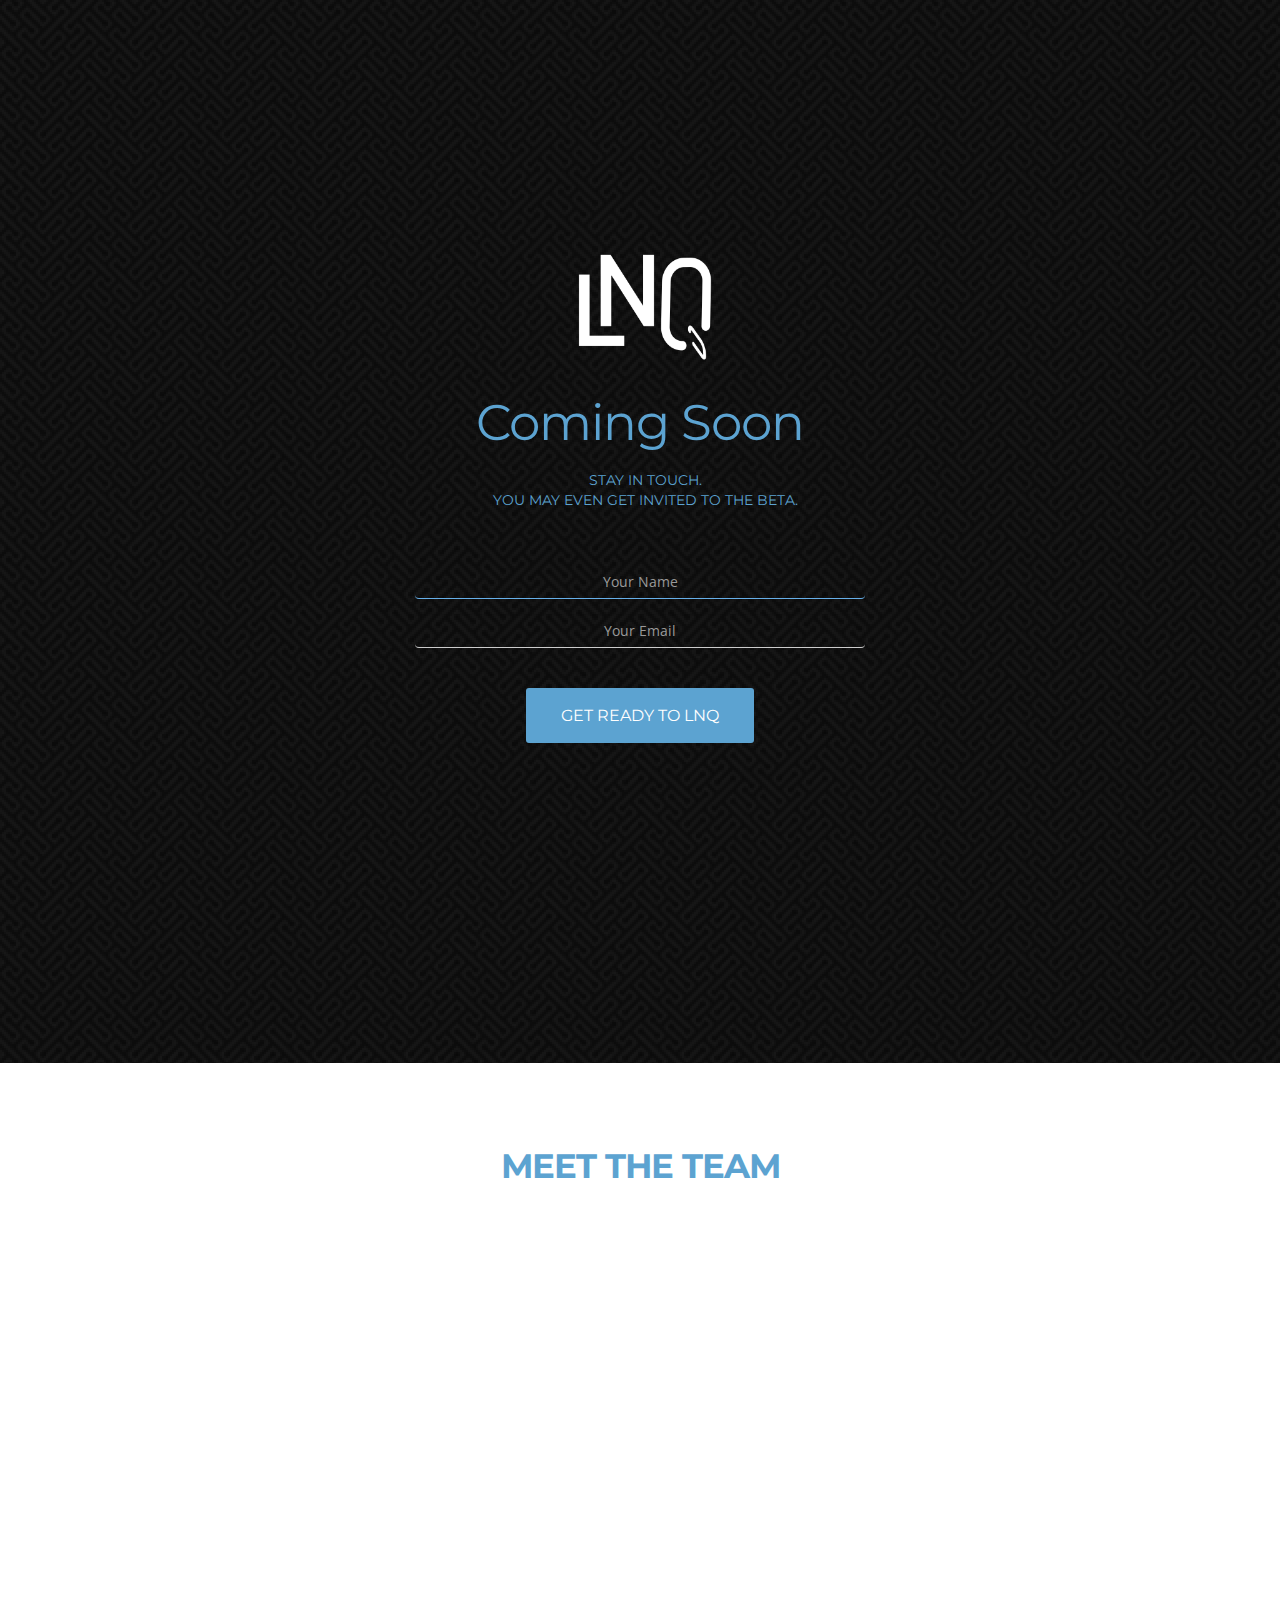
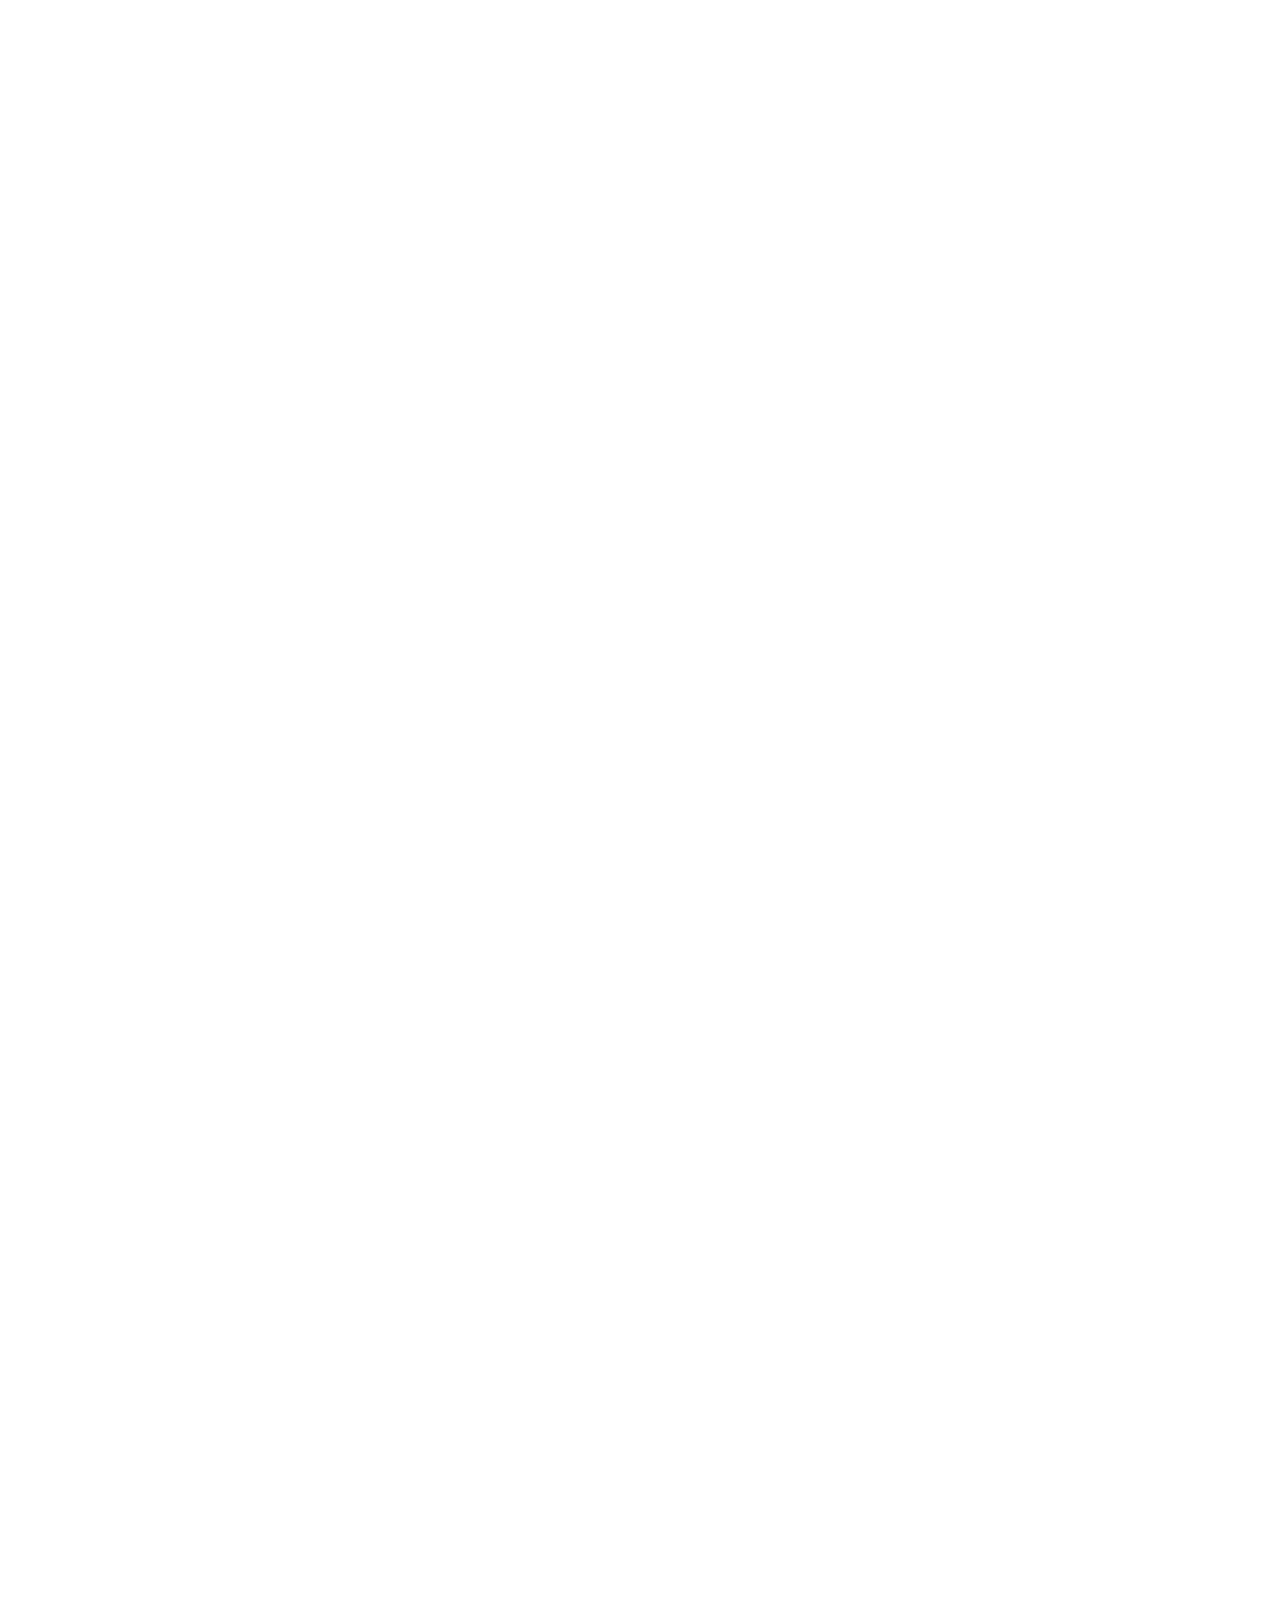
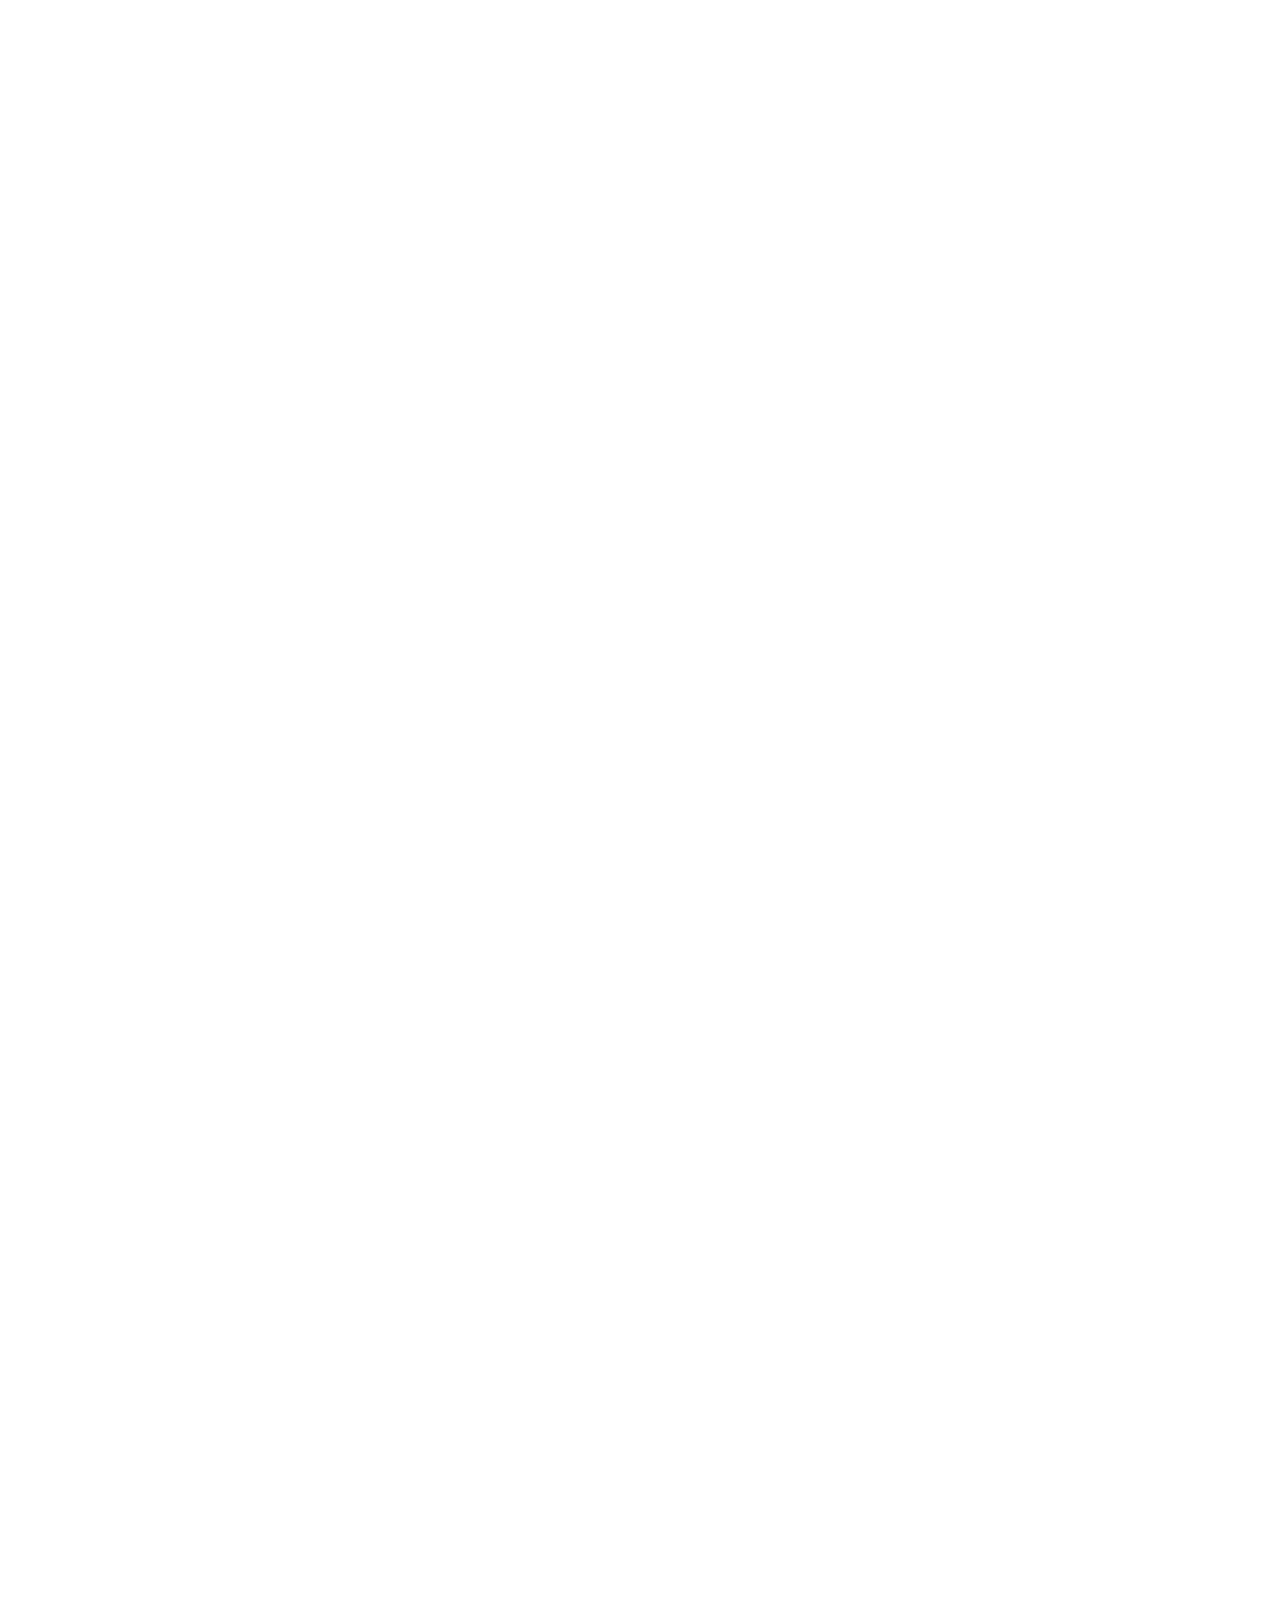
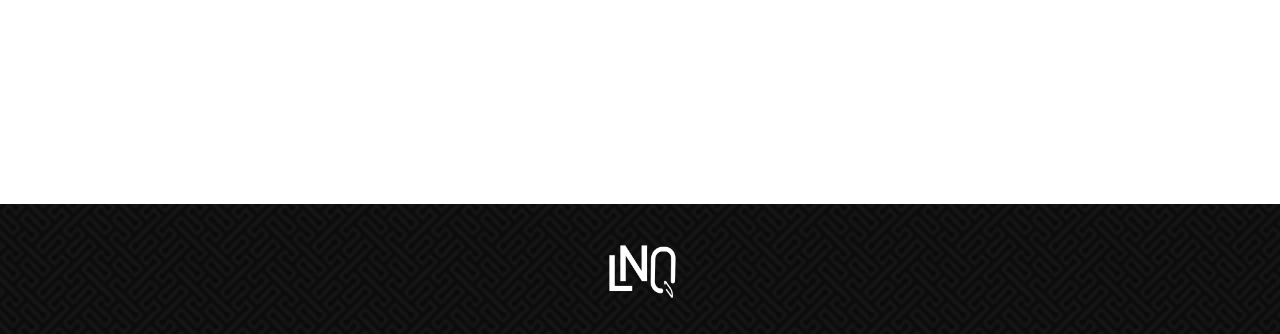
==== index.html @ e0fc7583 "change Matt's to leader-2 so that it horizontally aligns with 2 paragraphs" ====
<!doctype html>
<html>
<head>
<meta charset="utf-8">
<meta name="viewport" content="width=device-width, maximum-scale=1">

<title>LNQ Systems | Coming Soon</title>
<link rel="icon" href="favicon.png" type="image/png">
<link rel="shortcut icon" href="favicon.ico" type="img/x-icon">

<link href='http://fonts.googleapis.com/css?family=Montserrat:400,700' rel='stylesheet' type='text/css'>
<link href='http://fonts.googleapis.com/css?family=Open+Sans:400,300,800italic,700italic,600italic,400italic,300italic,800,700,600' rel='stylesheet' type='text/css'>

<link href="css/bootstrap.css" rel="stylesheet" type="text/css">
<link href="css/template-styling.css" rel="stylesheet" type="text/css">
<link href="css/font-awesome.css" rel="stylesheet" type="text/css">
<link href="css/responsive.css" rel="stylesheet" type="text/css">
<link href="css/animate.css" rel="stylesheet" type="text/css">
<link href="css/lnq-styling.css" rel="stylesheet" type="text/css">

<!--[if IE]><style type="text/css">.pie {behavior:url(PIE.htc);}</style><![endif]-->

<script type="text/javascript" src="js/jquery.1.8.3.min.js"></script>
<script type="text/javascript" src="js/bootstrap.js"></script>
<script type="text/javascript" src="js/jquery-scrolltofixed.js"></script>
<script type="text/javascript" src="js/jquery.easing.1.3.js"></script>
<script type="text/javascript" src="js/jquery.isotope.js"></script>
<script type="text/javascript" src="js/wow.js"></script>
<script type="text/javascript" src="js/classie.js"></script>


<!--[if lt IE 9]>
    <script src="js/respond-1.1.0.min.js"></script>
    <script src="js/html5shiv.js"></script>
    <script src="js/html5element.js"></script>
<![endif]-->


</head>
<body>
<div style="overflow:hidden;">
<header class="header" id="header"><!--header-start-->
	<div class="container">
    	<figure class="logo animated fadeInDown delay-07s">
            <a href="#"><img src="img/lnq_logo.png" alt="LNQ Logo 1" id="lnq-logo"></a>  
        	<!-- <a href="#"><img src="img/lnq_logo_color_link.png" alt="LNQ Logo 1" id="lnq-logo"></a>	 -->
        </figure>	
        <h1 id="coming-soon" class="blue animated fadeInDown delay-07s">Coming Soon</h1>
        <ul class="we-create animated fadeInUp delay-1s">
        	<li class="blue">Stay in touch.<br>
                You may even get invited to the beta.</li>
        </ul>

<!-- begin code for agile crm sign up form input -->
    <section class="centered" id="agile-sign-up-form">
     <!--    <link href="https://s3.amazonaws.com/agilecrm/forms/v1/agile-form-min.css" rel="stylesheet"> -->
        <form class="form-view theme1" id="agile-form" action="https://lnqsystems.agilecrm.com/formsubmit"  style= "max-width:450px;" method="GET">
        <fieldset>

        <!-- Form Name -->
        <div>
            <input type="hidden" id="_agile_form_name" name="_agile_form_name" value="Subscribe Now">
            <input type="hidden" id="_agile_domain" name="_agile_domain" value="lnqsystems">
            <input type="hidden" id="_agile_api" name="_agile_api" value="3jcnjt7b30r50o5tdtf7c730jp">

            <input type="hidden" id="_agile_redirect_url" name="_agile_redirect_url" value="http://lnqsystems.com/thanks-for-signing-up.html">

            <!-- <input type="hidden" id="_agile_redirect_url" name="_agile_redirect_url" value="http://www.lnqsystems.com/thanks-for-signing-up.html"> -->

            <!-- <input type="hidden" id="_agile_confirmation_msg" name="_agile_confirmation_msg" value="Thanks for signing up."> -->
            <input type="hidden" id="_agile_form_id_tags" name="tags" value="beta_elist">
            <input type="hidden" id="_agile_form_id" name="_agile_form_id" value="5681034041491456">
        </div>
        <!-- Text input-->
        <div class="animated fadeInUp delay-1s form-group">
          <label class="hidden" for="agilefield-2">Name</label>
          <div>
            <input maxlength="250" id="agilefield-2" name="first_name" type="text" placeholder="Your Name" class="form-control" autofocus>
          </div>
          <div class="agile-custom-clear"></div>
        </div>
        <!-- Text input-->
        <div class="animated fadeInUp delay-1s form-group">
          <label class="hidden" for="agilefield-1">Email</label>
          <div>
            <input maxlength="250" id="agilefield-1" name="email" type="email" placeholder="Your Email" class="form-control">
          </div>
          <div class="agile-custom-clear"></div>
        </div>
        <!--recaptcha aglignment-->
        <!-- Button -->
        <div>
          <label>&nbsp;</label>
          <div class="agile-field">
            <button type="submit" class="link animated fadeInUp delay-1s">Get ready to LNQ</button>
            <br><span id="agile-error-msg"></span>
          </div>
        </div>
        </fieldset>
        </form>
        <script type="text/javascript">
        (function(a){var b=a.onload,p=true;isCaptcha=false;if(p){a.onload="function"!=typeof b?function(){try{_agile_load_form_fields()}catch(a){}}:function(){b();try{_agile_load_form_fields()}catch(a){}}};a.document.forms["agile-form"].onsubmit=function(a){a.preventDefault();try{_agile_synch_form_v4()}catch(b){this.submit()}}})(window);
        </script>
    </section><!-- end section for all of agile crm code -->
    <!-- end code for agile crm sign up form input -->
    </div>
</div>
</header><!--header-end-->

<!-- still TODO : make LNQ logo higher up vertically on small screens, connect agile crm, input bios, add favicon -->

<section class="main-section team" id="team"><!--main-section team-start-->
	<div class="container">
        <h2>Meet The Team</h2><br>
       <!--  <h6>Tagline area.</h6> -->
        <div class="team-leader-block clearfix">
            <div class="team-leader-box wow fadeInDown delay-03s no-border-before">
              <!--   <div class="team-leader wow fadeInDown delay-03s"> 
                    <div class="team-leader-shadow"><a href="#"></a></div>
                    <img src="img/generic-profile-photo.jpg" alt="">
                    <ul>
                        <li><a href="#" class="fa-twitter"></a></li>
                        <li><a href="#" class="fa-facebook"></a></li>
                        <li><a href="#" class="fa-pinterest"></a></li>
                        <li><a href="#" class="fa-google-plus"></a></li>
                    </ul>
                </div> -->
                <div class="row">
                    <div class="col-sm-6 leader-1">
                        <h3>Ahsan Awan</h3>
                        <span>Chief Executive Officer</span>
                        <p>Ahsan Awan is a founder, Board Director, and CEO of LNQ Systems, as well as the founder and CEO of American Presswire. He is the former CEO of Occulex, an augmented reality medical device and imaging technology developer, and former CEO of Global CINRG, a multinational biopharma CRO. He also served as founding Director of the Clinical Trials Division of Pharmalink, Inc., a pharmaceutical product reverse distributor, as well as Director of Development at California Northstate University.</p>
                    </div><!-- end .col-sm-6 -->
                    <div class="col-sm-6">
                        <p>Mr. Awan caused operational growth that lead to successful contingent resourcing efforts in nearly 100 different countries and involving nearly 200 pharmaceutical products over a 10 year period. His achievements and success in pharmaceuticals and healthcare have been acknowledged in PharmaVioce Magazine, where he was a member of the prestigious PharmaVoice 100 in 2006, 2007, 2009 and 2011. He brought seasoned software development, clinical development, contingent workforce and outsourcing leadership experience to the Clinical Trials Division of PharmaLink, where he was the principal architect of the TRAPS™ Supply Chain Management and drug accountability software system. He also led a CNU team that developed one of the most innovative governance systems and curricular models for medical education in the world. He attended the University of Oregon, The George Washington University, and the University of Florida.</p>
                        <p>Mr. Awan serves as a Key Opinion Leader and Consultant to numerous Wall Street hedge and mutual funds, investment banks and firms, as well as a handful of private and public companies involved in technology, software, healthcare, pharmaceuticals, medical device, and other related enterprises.</p>
                    </div><!-- end .col-sm-6 -->
                </div><!-- end div .row -->
            </div>
        </div>
        <div class="team-leader-block clearfix">
            <div class="team-leader-box  wow fadeInDown delay-03s">
                <!-- <div class="team-leader wow fadeInDown delay-03s"> 
                    <div class="team-leader-shadow"><a href="#"></a></div>
                    <img src="img/generic-profile-photo.jpg" alt="">
                    <ul>
                        <li><a href="#" class="fa-twitter"></a></li>
                        <li><a href="#" class="fa-facebook"></a></li>
                        <li><a href="#" class="fa-pinterest"></a></li>
                        <li><a href="#" class="fa-google-plus"></a></li>
                    </ul>
                </div> -->
                <div class="row">
                    <div class="col-sm-6 leader-3">
                        <h3>Neil Manning</h3>
                        <span>Chief Operating Officer</span>
                        <p>Neil Manning is a founder, Board Director, and COO of LNQ Systems, an Executive Director of American Presswire, and Manager of Professional Services at a fortune 500 software development firm. He is a former project executive at EPIQ Systems, a legal services firm that facilitated numerous large Class Action lawsuits including the creation of software to process claims, determine awards, and deliver payments to class members.</p>
                    </div><!-- end .col-sm-6 -->
                    <div class="col-sm-6">
                        <p>Mr. Manning is a key client relationship manager. His achievements and success in the legal and technology fields have been widely recognized. His teams represent anywhere from 30 to 70 percent of his division’s revenue, and he has been trusted with the most complex projects and largest team oversight. Some of the major class action cases Mr. Manning oversaw include: the Exxon Valdez Oil Spill, In Re Managed Care Litigation, and Hurricane Katrina Insurance Mediations. More recently, Mr. Manning has moved into the technology development field working with top tier Banks and Credit Unions developing technological solutions to help ease the movement of money, provide simple solutions to assist banks in the move away from the brick and mortar and into the virtual space, retaining and building end-users, and increasing revenue 10-fold. He attended the University of Oregon, the University of Portland, and holds numerous leadership and management certificates.</p>
                        <p>Mr. Manning serves as a Key Opinion Leader and Consultant to Wall Street hedge and mutual funds, investment banks and companies involved in banking, financial technology, software development, and other related business sectors.</p>
                    </div><!-- end .col-sm-6 -->
                </div><!-- end div .row -->
            </div><!-- end team-laeder-box -->
        </div>
        <div class="team-leader-block clearfix">
            <div class="team-leader-box wow fadeInDown delay-03s">
                <!-- <div class="team-leader  wow fadeInDown delay-06s"> 
                    <div class="team-leader-shadow"><a href="#"></a></div>
                    <img src="img/generic-profile-photo.jpg" alt="">
                    <ul>
                        <li><a href="#" class="fa-twitter"></a></li>
                        <li><a href="#" class="fa-facebook"></a></li>
                        <li><a href="#" class="fa-pinterest"></a></li>
                        <li><a href="#" class="fa-google-plus"></a></li>
                    </ul>
                </div> -->
                <div class="row">
                    <div class="col-sm-6 leader-4">
                        <h3>Alison Ostendorf</h3>
                        <span>Chief Product Officer</span>
                        <p>Alison Ostendorf is a founder, Board Director, and CXO of LNQ Systems, as well as the founder of Responsive Redesign, and founder of Conscious Office Inc., a business products supplier focused on green supply chain and scalable environmental sustainability. She is a former licensed real estate agent in the state of New York, as well as a highly experienced laboratory scientist focused on optical fluorescence and confocal microscopy focused on improving targeting and mapping of cell activity and interaction. Ms. Ostendorf is also an experienced lighting design and stage management expert with nearly a decade of experience involving over 120 different shows in the San Francisco Bay Area and New York City.</p>
                    </div><!-- end .col-sm-6 -->
                    <div class="col-sm-6">
                        <p>Ms. Ostendorf is a self-taught coder responsible for software that automates the investment property location process. She oversees a rapidly growing agency responsible for the development of a half dozen disruptive technologies as well as FundImpact.io, a site that aids investors with the identification and location of social ventures they’re passionate about. At the age of 20, she was considered a confocal and fluorescence microscopy expert and was teaching PhD students. She attended the University of California, Berkeley, and Merritt College.</p> 
                        <p>Ms. Ostendorf is a member of the Social Venture Network and the American Sustainable Business Council. She serves as a Key Opinion Leader and Consultant to Wall Street hedge and mutual funds, investment banks and firms, as well as a handful of companies involved in technology, software, real estate, and various other enterprises.</p>
                    </div><!-- end .col-sm-6 -->
                </div><!-- end div .row -->
            </div><!-- end .team-leader-box -->
        </div><!-- end .team-leader-block -->
        <div class="team-leader-block clearfix">
            <div class="team-leader-box wow fadeInDown delay-03s no-border-before">
              <!--   <div class="team-leader wow fadeInDown delay-03s"> 
                    <div class="team-leader-shadow"><a href="#"></a></div>
                    <img src="img/generic-profile-photo.jpg" alt="">
                    <ul>
                        <li><a href="#" class="fa-twitter"></a></li>
                        <li><a href="#" class="fa-facebook"></a></li>
                        <li><a href="#" class="fa-pinterest"></a></li>
                        <li><a href="#" class="fa-google-plus"></a></li>
                    </ul>
                </div> -->
                <div class="row">
                    <div class="col-sm-6 leader-1">
                        <h3>Matthew Woodget</h3>
                        <span>Chief Marketing Officer</span>
                        <p>Matthew Woodget is the CMO of LNQ Systems, as well as the founder and Chief Strategist of Go Narrative, a strategic marketing enterprise focused on business storytelling. He is a former SVP of Emphatic Thinking, and a former Senior Manager at Microsoft. He has also held multiple positions at Intel Corp.</p>
                    </div><!-- end .col-sm-6 -->
                    <div class="col-sm-6">
                        <p>Mr. Woodget is an award winning marketing campaign producer whose work has been directly responsible for more than doubling enterprise revenue. He has successfully filed a patent and led the launch of a near billion dollar Microsoft subsidiary. He has also led global partnerships with the Lotus Formula One auto racing team, and he has overseen global events catering to nearly 200,000 customers. He attended the University of Kent at Canterbury, U.K.</p>
                        <p>Mr. Woodget serves as a Key Opinion Leader and Consultant to numerous Wall Street hedge and mutual funds, investment banks and firms, as well as a handful of private and public companies involved in technology, software, and a number of other enterprises.</p>
                    </div><!-- end .col-sm-6 -->
                </div><!-- end div .row for Matt Woodget -->
            </div><!-- end team-leader-box -->
        </div><!-- end team-leader-block -->
        <div class="team-leader-block clearfix">
            <div class="team-leader-box wow fadeInDown delay-03s no-border-before">
              <!--   <div class="team-leader wow fadeInDown delay-03s"> 
                    <div class="team-leader-shadow"><a href="#"></a></div>
                    <img src="img/generic-profile-photo.jpg" alt="">
                    <ul>
                        <li><a href="#" class="fa-twitter"></a></li>
                        <li><a href="#" class="fa-facebook"></a></li>
                        <li><a href="#" class="fa-pinterest"></a></li>
                        <li><a href="#" class="fa-google-plus"></a></li>
                    </ul>
                </div> -->
                <div class="row">
                    <div class="col-sm-6 leader-1">
                        <h3>Bobby Kaura</h3>
                        <span>Chief Strategy Officer</span>
                        <p>Bobby is the CSO of LNQ Systems, as well as an Associate Director of Market Business Development at Illumina Inc., a global leader in the development, manufacture, and marketing of genomics technologies. He has spent numerous years at the nexus of healthcare and technology, leading and delivering initiatives to achieve better outcomes for patients.  He recently left the NHS sector, and prior to that was the Head of Strategy and Marketing at Thermaprox, as well as the former UK Healthcare Strategist and Program Lead, Chief of Staff, and Strategic Projects Manager for F. Hoffmann-La Roche AG, one of the world’s largest and most respected biopharma and health science enterprises.</p>
                    </div><!-- end .col-sm-6 -->
                    <div class="col-sm-6">
                        <p>Bobby has spent years overseeing high level corporate strategy both externally as it relates to policy and communication, as well as internally as it relates to the confluence of science, finance and IT. He has successfully secured investment from the Sustainability Transformation Fund bringing about improved access to care for patients , as well as authoring a paper on thermal mass and the cold supply chain to support grant applications from the Gates Foundation, GAVI and UNESCO. He has extensive experience in conceiving and transforming strategy in to operational deliverables, developing business use cases, writing white papers, and working with complex data analytics.  He attended the University of London.</p>
                        <p>Bobby serves as an Advisor and Consultant to numerous Accelerators, as well as a handful of private and public companies involved in technology, healthcare, biotechnology and pharmaceuticals.</p>
                    </div><!-- end .col-sm-6 -->
                </div><!-- end div .row for Matt Woodget -->
            </div><!-- end team-leader-box -->
        </div><!-- end team-leader-block -->
        <div class="team-leader-block clearfix">
            <div class="team-leader-box wow fadeInDown delay-03s no-border-before">
              <!--   <div class="team-leader wow fadeInDown delay-03s"> 
                    <div class="team-leader-shadow"><a href="#"></a></div>
                    <img src="img/generic-profile-photo.jpg" alt="">
                    <ul>
                        <li><a href="#" class="fa-twitter"></a></li>
                        <li><a href="#" class="fa-facebook"></a></li>
                        <li><a href="#" class="fa-pinterest"></a></li>
                        <li><a href="#" class="fa-google-plus"></a></li>
                    </ul>
                </div> -->
                <div class="row">
                    <div class="col-sm-6 leader-1">
                        <h3>James Gleason</h3>
                        <span>Chief Financial Officer</span>
                        <p>James Gleason is a Board Director and CFO of LNQ Systems, as well as a Senior Manager of Operations Finance at Masimo Corp., a leading publicly-traded medical technology company. He is a former Finance Manager and Senior Analyst at Ciena Corp. and MetLife, former VP of Finance at Digital Broadband, Inc., and a former finance consultant with significant experience at Ingram Micro, Taco Bell Corp, El Pollo Loco, and Diedrich Coffee.</p>
                    </div><!-- end .col-sm-6 -->
                    <div class="col-sm-6">
                        <p>Mr. Gleason oversees development and management of a $300MM annual operating expense budget and conducts capital planning and ROI analysis for $100MM of annual capital purchases for a $600MM global enterprise where he supports budgeting and forecasting for R&amp;D, G&amp;A, Marketing and Sales functions. He has overseen financial management and expense tracking of $100MM new building purchase and construction project, development of a $30MM marketing and advertising budget, development of a $12MM annual IT budget and operating plan, as well as development and oversight of product lifecycle, product warranty, and multinational production inventory. He has also provided strategic development and support for companies like Ford, Visteon, Kaiser, Shell Oil, and PG&ambp;E. He attended the University of Oregon and the University of Southern California.</p>
                        <p>Mr. Gleason serves as a Key Opinion Leader and Consultant to numerous Wall Street hedge and mutual funds, investment banks and firms, as well as a handful of private and public companies involved in technology, healthcare, medical device, and other related enterprises.</p>
                    </div><!-- end .col-sm-6 -->
                </div><!-- end div .row for Matt Woodget -->
            </div><!-- end team-leader-box -->
        </div><!-- end team-leader-block -->   
       <div class="team-leader-block clearfix">
            <div class="team-leader-box wow fadeInDown delay-03s no-border-before">
              <!--   <div class="team-leader wow fadeInDown delay-03s"> 
                    <div class="team-leader-shadow"><a href="#"></a></div>
                    <img src="img/generic-profile-photo.jpg" alt="">
                    <ul>
                        <li><a href="#" class="fa-twitter"></a></li>
                        <li><a href="#" class="fa-facebook"></a></li>
                        <li><a href="#" class="fa-pinterest"></a></li>
                        <li><a href="#" class="fa-google-plus"></a></li>
                    </ul>
                </div> -->
                <div class="row">
                    <div class="col-sm-6 leader-2">
                        <h3>Matt Zlaket</h3>
                        <span>Director of Product Design</span>
                        <p>Matt Zlaket is the Director of Product Design for LNQ Systems, owner and operator of Close Curtain, a
                        highly rated regional digital design firm, a musician and vocalist with over 700 recorded tracks who
                        performs with touring musical act M2 and The People, and a professional sports photographer
                        associated with American Presswire. He is a former Project Coordinator at Special Order Systems, an IP
                        telephony-focused IT firm focused on providing advanced voice and data solutions to small and medium
                        size businesses, and he worked for US Bancorp where he managed commercial cash vault activity across
                        Northern California.</p>
                    </div><!-- end .col-sm-6 -->
                    <div class="col-sm-6">
                        <p>Mr. Zlaket is an experienced agile project manager and cross-functional operations leader, as well as a
                        creative problem solver and content creator. His achievements and success in web development, digital
                        design and branding have been well recognized throughout the region, and he has been trusted with
                        multiple high profile commercial projects. More recently, Mr. Zlaket has moved into the technology
                        development field working with enterprise class mobile application development and APIs. A native of
                        Northern California, Mr. Zlaket attended Sierra College.</p>
                    </div><!-- end .col-sm-6 -->
                </div><!-- end div .row for Matt Woodget -->
            </div><!-- end team-leader-box -->
        </div><!-- end team-leader-block -->                   
    </div><!-- end .container -->
</section><!-- main-section #team-end-->

</div>
<footer class="footer">
    <div class="container">
        <div class="footer-logo">
            <a href="#">
                <img src="img/lnq_logo.png" alt="">
            </a>
        </div>
       <!--  <span class="copyright">Copyright © 2015 | <a href="http://bootstraptaste.com/">Bootstrap Themes</a> by BootstrapTaste</span> -->
    </div>
    <!-- 
        All links in the footer should remain intact. 
        Licenseing information is available at: http://bootstraptaste.com/license/
        You can buy this theme without footer links online at: http://bootstraptaste.com/buy/?theme=Knight
    -->
</footer>
<script type="text/javascript">
    $(document).ready(function(e) {
        $('#test').scrollToFixed();
        $('.res-nav_click').click(function(){
            $('.main-nav').slideToggle();
            return false     
        });
    });
</script>
<script>
wow = new WOW(
  {
    animateClass: 'animated',
    offset:       100
  }
);
wow.init();
</script>
<script type="text/javascript">
	$(window).load(function(){
		
		$('.main-nav li a').bind('click',function(event){
			var $anchor = $(this);
			
			$('html, body').stop().animate({
				scrollTop: $($anchor.attr('href')).offset().top - 102
			}, 1500,'easeInOutExpo');
			/*
			if you don't want to use the easing effects:
			$('html, body').stop().animate({
				scrollTop: $($anchor.attr('href')).offset().top
			}, 1000);
			*/
			event.preventDefault();
		});
	})
</script>

<script type="text/javascript">

$(window).load(function(){
  
  
  var $container = $('.portfolioContainer'),
      $body = $('body'),
      colW = 375,
      columns = null;

  
  $container.isotope({
    // disable window resizing
    resizable: true,
    masonry: {
      columnWidth: colW
    }
  });
  
  $(window).smartresize(function(){
    // check if columns has changed
    var currentColumns = Math.floor( ( $body.width() -30 ) / colW );
    if ( currentColumns !== columns ) {
      // set new column count
      columns = currentColumns;
      // apply width to container manually, then trigger relayout
      $container.width( columns * colW )
        .isotope('reLayout');
    }
    
  }).smartresize(); // trigger resize to set container width
  $('.portfolioFilter a').click(function(){
        $('.portfolioFilter .current').removeClass('current');
        $(this).addClass('current');
 
        var selector = $(this).attr('data-filter');
        $container.isotope({
			
            filter: selector,
         });
         return false;
    });
  
});

</script>
</body>
</html>
---- css/template-styling.css ----
@charset "utf-8";
/*
 Knight Bootstrap theme by BootstrapTaste.com
 Theme URI: http://bootstraptaste.com/knight-free-bootstrap-theme/
 Author: BootstrapTaste
 Author URI: http://bootstraptaste.com
 */
 
/* CSS Document */

/* Float Elements 
---------------------------------*/
.fl-lt {float:left;}
.fl-rt {float:right;}

/* Clear Floated Elements
---------------------------------*/
.clear {
  clear: both;
  display: block;
  overflow: hidden;
  visibility: hidden;
  width: 0;
  height: 0;
}

.clearfix:before,
.clearfix:after {
  content: '\0020';
  display: block;
  overflow: hidden;
  visibility: hidden;
  width: 0;
  height: 0;
}

.clearfix:after {
  clear: both;
}

.figure{ margin:0px;}

img{ max-width:100%;}

a, a:hover, a:active{ outline:0px !important}

@font-face {
  font-family: 'FontAwesome';
  src: url('../fonts/fontawesome-webfont.eot?v=4.1.0');
  src: url('../fonts/fontawesome-webfont.eot?#iefix&v=4.1.0') format('embedded-opentype'), url('../fonts/fontawesome-webfont.woff?v=4.1.0') format('woff'), url('../fonts/fontawesome-webfont.ttf?v=4.1.0') format('truetype'), url('../fonts/fontawesome-webfont.svg?v=4.1.0#fontawesomeregular') format('svg');
  font-weight: normal;
  font-style: normal;
}

/* Primary Styles
---------------------------------*/
body {
	background:#fff;
	font-family: 'Open Sans', sans-serif;
	/*font-size:14px;*/
	font-weight:normal;
	color:#888888;
	margin:0;
}
h2{
	font-size:34px;
	color:#222222;
	font-family: 'Montserrat', sans-serif;
	font-weight:700;
	letter-spacing: -1px;
	margin:0 0 15px 0;
	text-align:center;
	text-transform:uppercase;
}
h3{
	font-family: 'Montserrat', sans-serif;
	color:#222222;
	/*font-size:16px;*/
	margin:0 0 5px 0;
	text-transform:uppercase;
	font-weight:400;
}
h6{
	font-size:16px;
	color:#888888;
	font-family: 'Open Sans', sans-serif;
	font-weight:400;
	text-align:center;
	margin:0 0 60px 0;
}
p{
	line-height:24px;
	margin:0;
}

/* Header Styles
---------------------------------*/

.header{
	text-align:center;
	background:url(../img/pw_maze_black_2X.png) left top repeat;
	padding:180px 0 300px 0;
}
.logo{
	/*width:130px;*/
	/*margin:0 auto 35px;*/
}
.header h1{
	font-family: 'Montserrat',sans-serif;
	font-size:50px;
	font-weight:400;
	letter-spacing: -1px;
	margin:0 0 22px 0 ;
	color:#fff;
}

.we-create{
	padding:0;
	margin:35px 0 55px;
}
.wp-pic{
	margin-bottom:20px;
}
.we-create li{
	display:inline-block;
	font-family: 'Montserrat',sans-serif;
	font-size:14px;
	color: #bcbcbc;
	text-transform: uppercase;
	font-weight: 400;
	margin:0 5px 0 0;
	padding:0 0 0 15px;
}
.we-create li:first-child{
	background:none;
}

.start-button {
	padding-left: 0px;
}

.start-button li a{
color: #fff;
}


.link{
	padding:15px 35px;
	background:#5CA3D1;
	color:#fff !important;
	font-size:16px;
	font-weight:400;
	font-family: 'Montserrat', sans-serif;
	display:inline-block;
	border-radius:3px;
	text-transform:uppercase;
	line-height:25px;
	margin-bottom:20px;
	transition:all 0.3s ease-in-out;
	-moz-transition:all 0.3s ease-in-out;
	-webkit-transition:all 0.3s ease-in-out;
}
.link:hover {
	text-decoration:none;
	color:#5CA3D1 !important;
	background:#fff;
}

.link:active, .link:focus {
	background: #7cc576;
	text-decoration:none;
	color:#fff !important;
}

/* Navigation
---------------------------------*/
.main-nav-outer{
	padding:0px;
	border-bottom:1px solid #dddddd;
	box-shadow:0 4px 5px -3px #ececec;
	position:relative;
	background:#fff;
}
.main-nav{
	text-align:center;
	margin:10px 0 0px;
	padding:0;
	list-style:none;
}
.main-nav li{
	display:inline;
	margin:0 1px;
}
.main-nav li a{
	display:inline-block;
	color:#222222;
	text-transform:uppercase;
	font-family: 'Montserrat', sans-serif;
	text-decoration: none;
	line-height:20px;
	margin:17px 32px;
	transition:all 0.3s ease-in-out;
	-moz-transition:all 0.3s ease-in-out;
	-webkit-transition:all 0.3s ease-in-out;
}

.main-nav li a:hover{ 
	text-decoration:none;
	color: #7cc576;
}

.small-logo{ 
	padding:0 32px;
}

.main-section{
	padding:90px 0 110px;
}


/* Services
---------------------------------*/

.service-list{
	padding:0 0 0 0;
	font-size:14px;
	margin-bottom:40px;
}
.service-list-col1{
	float:left;
	width:60px;
}
.service-list-col1 i{
	font-style:normal;
	font-size:38px;
	display:block;
	color:#222;
	font-family: 'FontAwesome';
	line-height:38px;
}
.service-list-col2{
	overflow:hidden;	
}
.main-section.alabaster{
	background:#fafafa;
}

/* Featured Work
---------------------------------*/
.featured-work{
	font-size:14px;
}
.featured-work h2{
	text-align:left;
}
.featured-box{
	padding:0 0 0 0;
	margin-bottom:25px;
	font-size:14px;
}
.featured-box h3{
	margin-bottom:5px;
}
.featured-box p{
	line-height:22px;
}
.featured-work p.padding-b{
	padding-bottom:35px;
}
.featured-box-col1{
	width:60px;
	float:left;
}
.featured-box-col1 i{
	display:block;
	line-height:38px;
	font-family: 'FontAwesome';
	font-size:38px;
	color:#777777;
	font-style:normal;
}
.featured-box-col2{ overflow:hidden;}
.featured-box.magic{
	background:url(../img/magic.png) left top no-repeat;
}
.featured-box.packaged{
	background:url(../img/packaged.png) left top no-repeat;
}
.featured-box.seo{
	background:url(../img/seo.png) left top no-repeat;
}
.Learn-More{
	display:inline-block;
	padding:0 5px 0 0;
	color:#7cc576;
	font-size:16px;
	text-transform:uppercase;
	font-family: 'Montserrat', sans-serif;
	font-weight:400;
	line-height:24px;
	transition:all 0.3s ease-in-out;
	-moz-transition:all 0.3s ease-in-out;
	-webkit-transition:all 0.3s ease-in-out;
	display: none;
}
.Learn-More i{ 
	padding-right:15px;
}

.Learn-More:hover, .Learn-More:focus{ 
	text-decoration:none;
	color: #111;
}


/* Portfolio
---------------------------------*/
.Portfolio-nav{
	padding:0;
	margin:0 0 45px 0;
	list-style:none;
	text-align:center;
}
.Portfolio-nav li{
	margin:0 10px;
	display:inline;
}
.Portfolio-nav li a{
	display:inline-block;
	padding:10px 22px;
	font-size:12px;
	line-height:20px;
	color:#222222;
	border-radius:4px;
	text-transform:uppercase;
	font-family: 'Montserrat', sans-serif;
	background:#f7f7f7;
	margin-bottom:5px;
	transition:all 0.3s ease-in-out;
	-moz-transition:all 0.3s ease-in-out;
	-webkit-transition:all 0.3s ease-in-out;
}
.Portfolio-nav li a:hover{
	background:#7cc576;
	color:#fff;
	text-decoration:none;
}

.portfolioContainer{
	margin:0 auto;
	padding-left:15px;
}

.Portfolio-box{
	text-align:center;
	margin-bottom:30px;
	height:350px;
	width:350px;
	overflow:hidden;
	float:left;
	padding:0;
}
.Portfolio-box img{
	margin-bottom:25px;
	transition:all 0.3s ease-in-out;
	-moz-transition:all 0.3s ease-in-out;
	-webkit-transition:all 0.3s ease-in-out;	
}

.Portfolio-box img:hover {
	opacity: 0.6;
}

.Portfolio-nav li a.current{
	background:#7cc576;
	color:#fff;
	text-decoration:none;
}
img {
   max-width:100%;
}

/* no transition on .isotope container */

.isotope .isotope-item {
  /* change duration value to whatever you like */
  -webkit-transition-duration: 0.6s;
     -moz-transition-duration: 0.6s;
          transition-duration: 0.6s;
}

.isotope .isotope-item {
  -webkit-transition-property: -webkit-transform, opacity;
     -moz-transition-property:    -moz-transform, opacity;
          transition-property:         transform, opacity;
}

.main-section.paddind{
	padding-bottom:60px;
}

/* Clients
---------------------------------*/
.client-part{
	background:url(../img/section-bg1.jpg) center center no-repeat;
	background-size:cover;
	padding:55px 0;
	text-align:center;
}
.client-part-haead{
	color:#fdfdfd;
	font-size:28px;
	line-height:41px;
	margin:30px 0 10px;
	font-family: ''Open Sans',sans-serif';
	font-style: italic;
}
.client{
	padding:0;
	margin:20px 0 0;
	list-style:none;
	text-align:center;
}
.client li{
	display:inline;
	margin:0 15px;
}
.client li a{
	display:inline-block;
}
.client li a img{
	margin-bottom:15px;
	border-radius:50%;
}
.client li a:hover{
	text-decoration:none;
}
.client li a h3{
	color:#ffffff;
}
.client li a span{
	color:#f1f1f1;
}
.quote-right{
	font-style:normal;
	width:68px;
	height:68px;
	margin:0 auto;
	border:2px solid #7cc576;
	border-radius:50%;
	display:block;
	line-height:68px;
	text-align:center;
	font-size:27px;
	color:#7cc576;
	cursor: pointer;
	transition:all 0.3s ease-in-out;
	-moz-transition:all 0.3s ease-in-out;
	-webkit-transition:all 0.3s ease-in-out;
}

.quote-right:hover{
color: #fff;
border: 2px solid #fff;
}

.c-logo-part{
	background:#7cc576;
	padding:25px 0;
    filter: alpha(opacity=60);
}
.c-logo-part ul{
	padding:0;
	margin:0;
	list-style:none;
	text-align:center;
}
.c-logo-part ul li{
	display:inline;
	margin:0 25px;
}
.c-logo-part ul a{
	display:inline-block;
	margin: 0 20px;
}
.main-section.team{
	padding:85px 0;
}
.main-section.team h6{
	margin-bottom:40px;
}


/* Team
---------------------------------*/
.team-leader-block{
	max-width:993px;
	margin:0 auto;
}
.team-leader-box{
	margin-top: 20px;
	margin-bottom: 20px;
	/*margin-right: 3.82979%;*/
	width:100%;
	/*height: 490px;*/
	overflow: hidden;
	text-align: center;
	float: left;
}

.team-leader-box span{
	margin-bottom: 24px;
	display:block;
}
.team-leader-box:nth-of-type(3n+0){ margin:0;}
.team-leader{
	width:auto;
	height:auto;
	position:relative;
	border-radius: 50%;
	box-shadow:0px 0px 0px 7px rgba(241,241,241,0.80);
	margin:7px 7px 25px 7px;
	
}

.team-leader-shadow{
	transition:all 0.3s ease-in-out;
	-moz-transition:all 0.3s ease-in-out;
	-webkit-transition:all 0.3s ease-in-out;
	border-radius:50%;
	position:absolute;
	width:100%;
	height:100%;
	z-index:10;
	border-radius:50%;
}
.team-leader-shadow a{
	display:block;
	width:100%;
	height:100%;
}
.team-leader:hover .team-leader-shadow{
	box-shadow:inset  0px 0px 0px 148px rgba(17,17,17,0.80);
}
.team-leader:hover ul{ display:block; opacity:1}
.team-leader img{
	display:block;
	border-radius:50%;
}
.team-leader ul{
	display:block;
	opacity:0;
	padding:0;
	margin:0;
	list-style:none;
	position:absolute;
	left:0;
	top:50%;
	width:100%;
	text-align:center;
	margin-top:-14px;
	z-index:15;
	transition:all 0.6s ease-in-out;
	-moz-transition:all 0.6s ease-in-out;
	-webkit-transition:all 0.6s ease-in-out;
}
.team-leader ul li{
	display:inline;
	margin:0 11px;
}
.team-leader ul li a{
	font-family: 'FontAwesome';
	display:inline-block;
	font-size:28px;
	color:#fff;	
	transition:all 0.3s ease-in-out;
	-moz-transition:all 0.3s ease-in-out;
	-webkit-transition:all 0.3s ease-in-out;
}
.team-leader ul li a:hover, .team-leader ul li a:focus{
	text-decoration:none;
}
.team-leader ul li a.fa-twitter:hover{
	color:#55acee;
}
.team-leader ul li a.fa-facebook:hover{
	color:#3b5998;
}
.team-leader ul li a.fa-pinterest:hover{
	color:#cb2026;
}
.team-leader ul li a.fa-google-plus:hover{
	color:#dd4b39;
}

/* Talk Business
---------------------------------*/
.business-talking{
	background:url(../img/section-bg2.jpg) top center no-repeat;
	background-size:cover;
	padding:60px 0 10px;
	text-align:center;
}
.business-talking h2{
	font-family: 'Montserrat', sans-serif;
	font-weight:700;
	padding:0;
	margin:20px 0 70px;
	text-transform:uppercase;
	font-size:42px;
	color:#fff;
}


/* Contact
---------------------------------*/
.main-section.contact{
	padding:90px 0 100px;
}

.main-section.contact{
	background:url(../img/bg-map.png) left 190px no-repeat;
}
.contact-info-box{
	font-size:15px;
	margin:0 0 14px 68px;
	padding-left:0;
}
.contact-info-box h3{
	font-size: 15px;
	font-weight:400;
	float:left;
	width:102px;
	margin-right:12px;
	line-height:28px;
}
.contact-info-box h3 i{
	font-style:normal;
	font-size:18px;
	color:#222222;
	font-family: 'FontAwesome';
	font-weight:normal;
	margin-right:7px;
}
.contact-info-box span{
	line-height:28px;
	display:block;
	overflow:hidden;
}
.social-link{
	padding:35px 0;
	margin:0 0 0 68px;
	display:block;
	overflow:hidden;
	list-style:none;
}
.social-link li{
	float:left;
	margin-right:8px;
}
.social-link li a{
	display:block;
	width:50px;
	height:50px;
	text-align:center;
	line-height:50px;
	font-size:25px;
	color:#fff;
	background:#222222;
	border-radius:50%;
	transition:all 0.3s ease-in-out;
}
.social-link li a:hover, .social-link li a:focus{
	text-decoration:none;
}
.twitter a:hover {
	background: #55acee;
}
.facebook a:hover {
	background: #3b5998;
}
.pinterest a:hover {
	background: #cb2026;
}
.gplus a:hover {
	background: #dd4b39;
}
.dribbble a:hover {
	background: #ea4c89;
}

.form{
	margin:0 66px 0 30px;
}
.input-text{
	padding:15px 16px;
	border:1px solid #ccc;
	width:100%;
	height:50px;
	display:block;
	border-radius:4px;
	font-size:15px;
	color:#aaa;
	font-family: 'Open Sans', sans-serif;
	margin:0 0 15px 0;
	transition:all 0.3s ease-in-out;
	-moz-transition:all 0.3s ease-in-out;
	-webkit-transition:all 0.3s ease-in-out;
}
.input-text:focus {
	border: 1px solid #7cc576;
	outline:0;
	-webkit-box-shadow: inset 0 1px 1px rgba(0, 0, 0, 0.075), 0 0 8px rgba(124, 197, 118, 0.3);
	-moz-box-shadow: inset 0 1px 1px rgba(0, 0, 0, 0.075), 0 0 8px rgba(124, 197, 118, 0.3);	
	box-shadow: inset 0 1px 1px rgba(0, 0, 0, 0.075), 0 0 8px rgba(124, 197, 118, 0.3);
}

.input-text.text-area{
	height:165px;
	resize:none;
	overflow:auto;
}
.input-btn{
	width:175px;
	height:50px;
	background:#66ADD7;
	border-radius:4px;
	color:#ffffff;
	font-size:14px;
	text-transform:uppercase;
	font-family: 'Montserrat', sans-serif;
	font-weight:400;
	border:0px;
	transition:all 0.3s ease-in-out;
	-moz-transition:all 0.3s ease-in-out;
	-webkit-transition:all 0.3s ease-in-out;
}

.input-btn:hover{
	background: #111;
	color: black;
}

/* Footer
---------------------------------*/

.footer{
	background:url(../img/pw_maze_black_2X.png) left top repeat;
	/*padding:35px 0 35px;*/
}
.footer-logo{
	margin:15px auto;
	/*width: 76px;*/
}
.copyright{
	color:#cccccc;
	font-size:14px;
	display:block;
	text-align:center;
}
.copyright a{
	color:#7cc576;
	font-weight:600;
	text-decoration: none;
	transition:all 0.3s ease-in-out;
	-moz-transition:all 0.3s ease-in-out;
	-webkit-transition:all 0.3s ease-in-out;
}

.copyright a:hover {
	color: #fff;
}

.res-nav_click {
	line-height:38px;
	font-family: 'FontAwesome';
	font-size:38px;
	text-decoration: none !important;
	color:#777777;
	font-style:normal;
	display:none;
	width:42px;
	height:27px;
	margin:20px auto;
	transition:all 0.3s ease-in-out;
	-moz-transition:all 0.3s ease-in-out;
	-webkit-transition:all 0.3s ease-in-out;
}

.res-nav_click:hover, .res-nav_click:active, .res-nav_click:focus {
	color: #7cc576 !important;
}

.portfolioContainer{
	max-width: 1140px;
}


/* Animation Timers
---------------------------------*/
.delay-02s { 
	animation-delay: 0.2s; 
	-webkit-animation-delay: 0.2s; 
}
.delay-03s { 
	animation-delay: 0.3s; 
	-webkit-animation-delay: 0.3s; 
}
.delay-04s { 
	animation-delay: 0.4s; 
	-webkit-animation-delay: 0.4s; 
}

.delay-05s { 
	animation-delay: 0.5s; 
	-webkit-animation-delay: 0.5s; 
}
.delay-06s { 
	animation-delay: 0.6s; 
	-webkit-animation-delay: 0.6s; 
}

.delay-07s { 
	animation-delay: 0.7s; 
	-webkit-animation-delay: 0.7s; 
}
.delay-08s { 
	animation-delay: 0.8s; 
	-webkit-animation-delay: 0.8s; 
}

.delay-09s { 
	animation-delay: 0.9s; 
	-webkit-animation-delay: 0.9s; 
}
.delay-1s { 
	animation-delay: 1s; 
	-webkit-animation-delay: 1s; 
}
.delay-12s { 
	animation-delay: 1.2s; 
	-webkit-animation-delay: 1.2s; 
}
---- css/responsive.css ----
/* ==========================================================================
   Media Queries
   ========================================================================== */


@media only screen and (min-width: 992px) {
	/****Ipad Landscape 1024 Container 970 ****/
	
	.service-list{ margin-bottom:30px;}
	.c-logo-part ul li{ margin:0 15px;}
	.form{ margin:0 0 0 20px}
	.main-nav{ display:block !important; }
	/*.portfolioContainer{ width:800px; margin:0px auto !important; } */ 
	
}	
   
@media only screen and (min-width: 768px) and (max-width: 991px) {
	/****Ipad Portrait 768 Container 750 ****/
	body{ font-size:13px;}
	p{ line-height:20px ;}
	.header h1{ font-size:46px;}
	.main-nav ul li a{ padding:14px;}
	.small-logo{ padding:0 20px;}
	h2{ font-size:30px}
	h6{ font-size:16px;}
	h3{ font-size:15px;}
	.service-list{ margin-bottom:20px; font-size:15px;}
	.featured-work p.padding-b{ padding-bottom:15px;}
	.main-section{ padding:70px 0;}
	.c-logo-part ul li{ margin:0 1%; float:left; width:18%;}
	.c-logo-part ul li a{ display:block;}
	.c-logo-part ul li a img{ display:block;}
	.form{ margin:0;}
	.contact-info-box{ margin:0 ;}
	.social-link{ margin:0;}
	
	.main-nav{ display:block !important; }
	.main-nav li a{ padding:8px 15px;}
	/*.portfolioContainer{ width:750px; margin:0px auto !important; }
	.Portfolio-box{ height:250px;}*/
	
	 
	
}

@media only screen and (max-width: 767px) {
	/****Mobile Landscape 480 Container 100% ****/
	body{ font-size:12px;}
	h2{ font-size:26px;}
	h3{ font-size:14px;}
	h6{ font-size:16px; margin-bottom:40px;}
	p{ line-height:18px;}
	.service-list{ font-size:12px; margin-bottom:20px;}
	.we-create li{ font-size:13px; padding:0 0 0 8px}
	.header h1{ font-size:28px;}
	.header{ padding:60px 0;}
	.main-section{ padding:60px 0 70px;}
	.main-nav{ display:none; position:absolute; left:0; width:100%; top:74px; margin:0 auto; flote : none; background:#fff;}
	.main-nav li{ display:block;}
	.main-nav li.small-logo{ display:none;}
	.main-nav li a{ display:block; padding:7px 32px; border-bottom:none;}
	.main-nav li a:hover{color:#7cc576}
	.team-leader-box{ max-width:307px; width:auto; float:none; margin:0 auto;	}
	.team-leader-box:nth-of-type(3n){ margin:0 auto}
	.res-nav_click{ display:block;}
	.featured-work{ font-size:12px; margin-top:30px;}
	.featured-box{ font-size:12px;}
	.featured-box p{ line-height:18px; }
	.c-logo-part ul a{ margin-bottom:5px;}
	.main-section.team{ padding:60px 0 50px;}
	.business-talking h2{ font-size:36px;}
	.contact-info-box{ margin:0 0 12px 30px; font-size:12px;}
	.contact-info-box span{ line-height:18px;}
	.social-link{ margin-left:30px;} 
	.form{ margin:0 30px;}
	.copyright{ font-size:12px;}
	.business-talking a{ padding:10px 25px; font-size:14px;}
	.main-section.contact{ padding:60px 0 70px}
	.client-part-haead{ font-size:20px; line-height:30px;}
	.link{ font-size:14px; padding:10px 25px;}
	.logo{ width:100px;}
	.main-section.contact{ background-size:contain;}
	.Portfolio-nav li a{ padding:5px 16px;}
	.Portfolio-nav li{ display:block;}
	/*.isotope-item img{ width:300px; left:50%; margin-left:-100px;}
	.isotope-item{ width:300px; margin:0px auto;}
	.isotope{ width:400px; margin:0px auto;}
	.Portfolio-box{}
	.portfolioContainer{ width:350px; margin:0px auto !important; } */
	
	
}

@media only screen and (max-width: 479px) {
	/****Mobile Portrait 320 ****/
	.contact-info-box{ margin-left:0px;}
	.header{ padding:40px;}
	.social-link{ margin-left:0px;}
	.form{ margin:0}
	.c-logo-part ul li{ display:block;}
	.Portfolio-box{  max-width:300px !important; width:96.4% !important; margin:0 !important}
	.Portfolio-box img { max-width:100%;}
	.portfolioContainer{ width:280px !important; margin:0 auto !important } 
	
}
---- css/lnq-styling.css ----
/* below is custom css for LNQ squeeze page, not from the bootstrap template */

#agile-sign-up-form {
	margin: 0 auto;
	text-align: center;
}

#agile-sign-up-form .form-control {

}

.blue {
	color: #5CA3D1 !important;
}

.blue-lighter {
	color: #ACD0E7 !important;
}

button {
	/*box-shadow: none;*/
	border: 0;
}

button:focus {
	border: 0;
	outline: 0;
}

.centered {
	margin: 0 auto;
}

#coming-soon {
	position: relative;
	top: 15px;
}

.footer-logo {
	width: 100px;
}

form {
	text-align: center;
	margin: 0 auto;
}

form input {
	text-align: center;
	outline-width: 0 !important;
}

form input:active {
	background: transparent;
	box-shadow: none;
	border-top: none;
	border-left: none;
	border-right: none;
	outline-width: 0 !important;
}
form input:focus {
	background: transparent;
	box-shadow: none !important;
	border-top: none !important;
	border-left: none !important;
	border-right: none !important;
	outline-width: 0 !important;
}
form input:hover {
	box-shadow: none !important;
	/*border: none !important;*/
}

input[type=submit]:focus {
	border: 0;
	outline: 0;
}

input:focus, input:active {
	outline: 0;
}

.logo {
   max-width: 200px;
   margin: 0 auto;
   position: relative;
   bottom: -22px;
}
.team .row p{
	text-align: left;
	text-indent: 35px;
}
#team h2 {
	color: #5CA3D1;
}
.team-leader-box {		
	padding-top: 35px;
	/*box-shadow: 1px 1px 5px rgba(92,163,209,0.3); /* transparent blue */*/
}
.no-border-before {
	box-shadow: none !important;
	border-top: none;
}
.team-leader-box h3 {
	font-size: 18px;
}
.team-leader-box p {
	padding: 15px;
}
.team-leader-box span {
	color: #5CA3D1;
	font-size: 16px;
}

@media only screen and (min-width: 768px) {
	.vis-xs {
		display: none;
	}
}

/* begin media query specific styling below */

@media only screen and (max-width: 767px) {
	.team-leader-box {
		width: 100hw;
		/*padding-top: 15px;*/
		padding-bottom: 15px;
	}

	.team-leader-box p {
		font-size: 15px;
		padding-top: 25px;
	}

}/* for xs devices */

@media only screen and (min-width: 768px) {
	/*below begins temporary styling, while we don't have headshots. TODO */
	/* I believe that we are not puttng more than one person on a column, so are not using the following margins*/
/*	.team-leader-box p {
		font-size: 16px;
	}
	.leader-1 {
		margin-top: 140px;
	}
	.leader-2 {
		margin-top: 100px;
	}
	.leader-3 {
		margin-top: 180px;
	}
	.leader-4 {
		margin-top: 40px;
	}
	.leader-5 {
		margin-top: 120px;
	}*/
} /* for tablet and all larger */

@media only screen and (min-width: 768px) and (max-width: 991px) {

}/* for sm devices only */

@media only screen and (min-width: 992px) {

}/* for md and lg devices only */
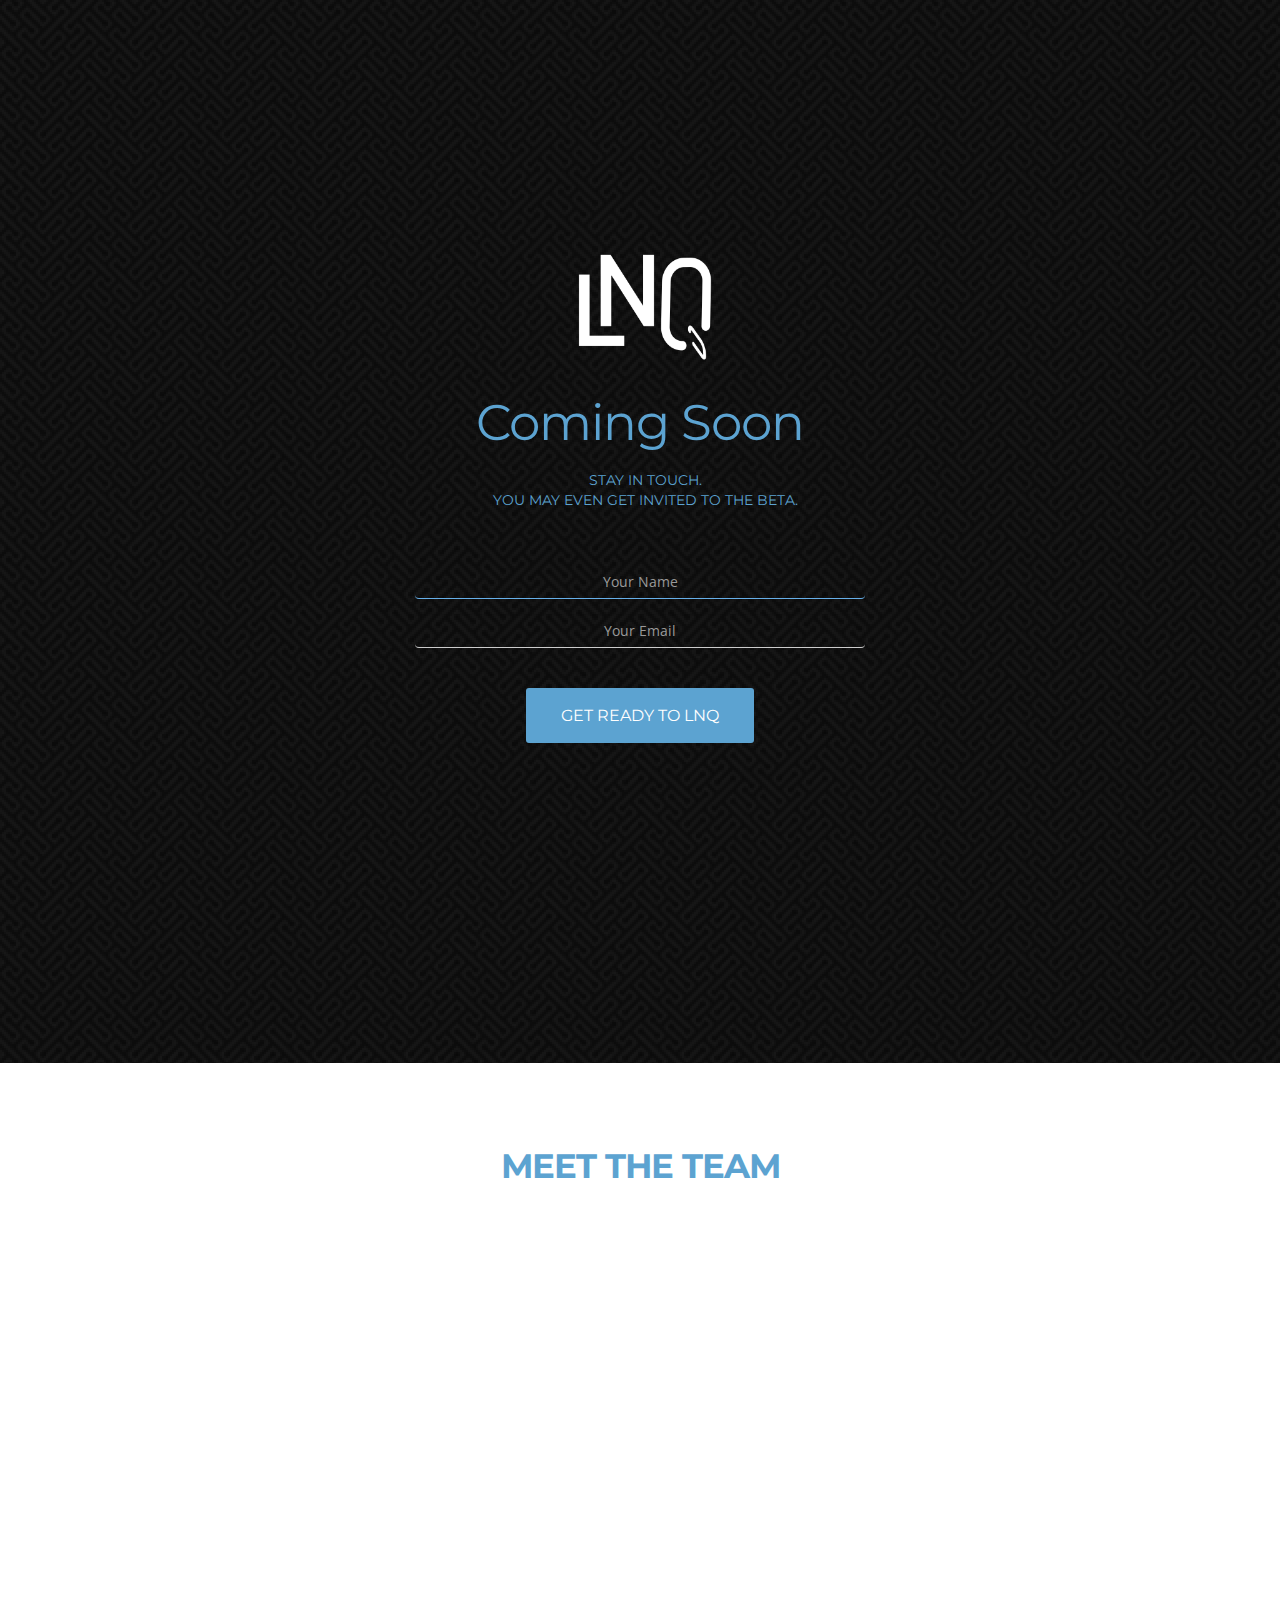
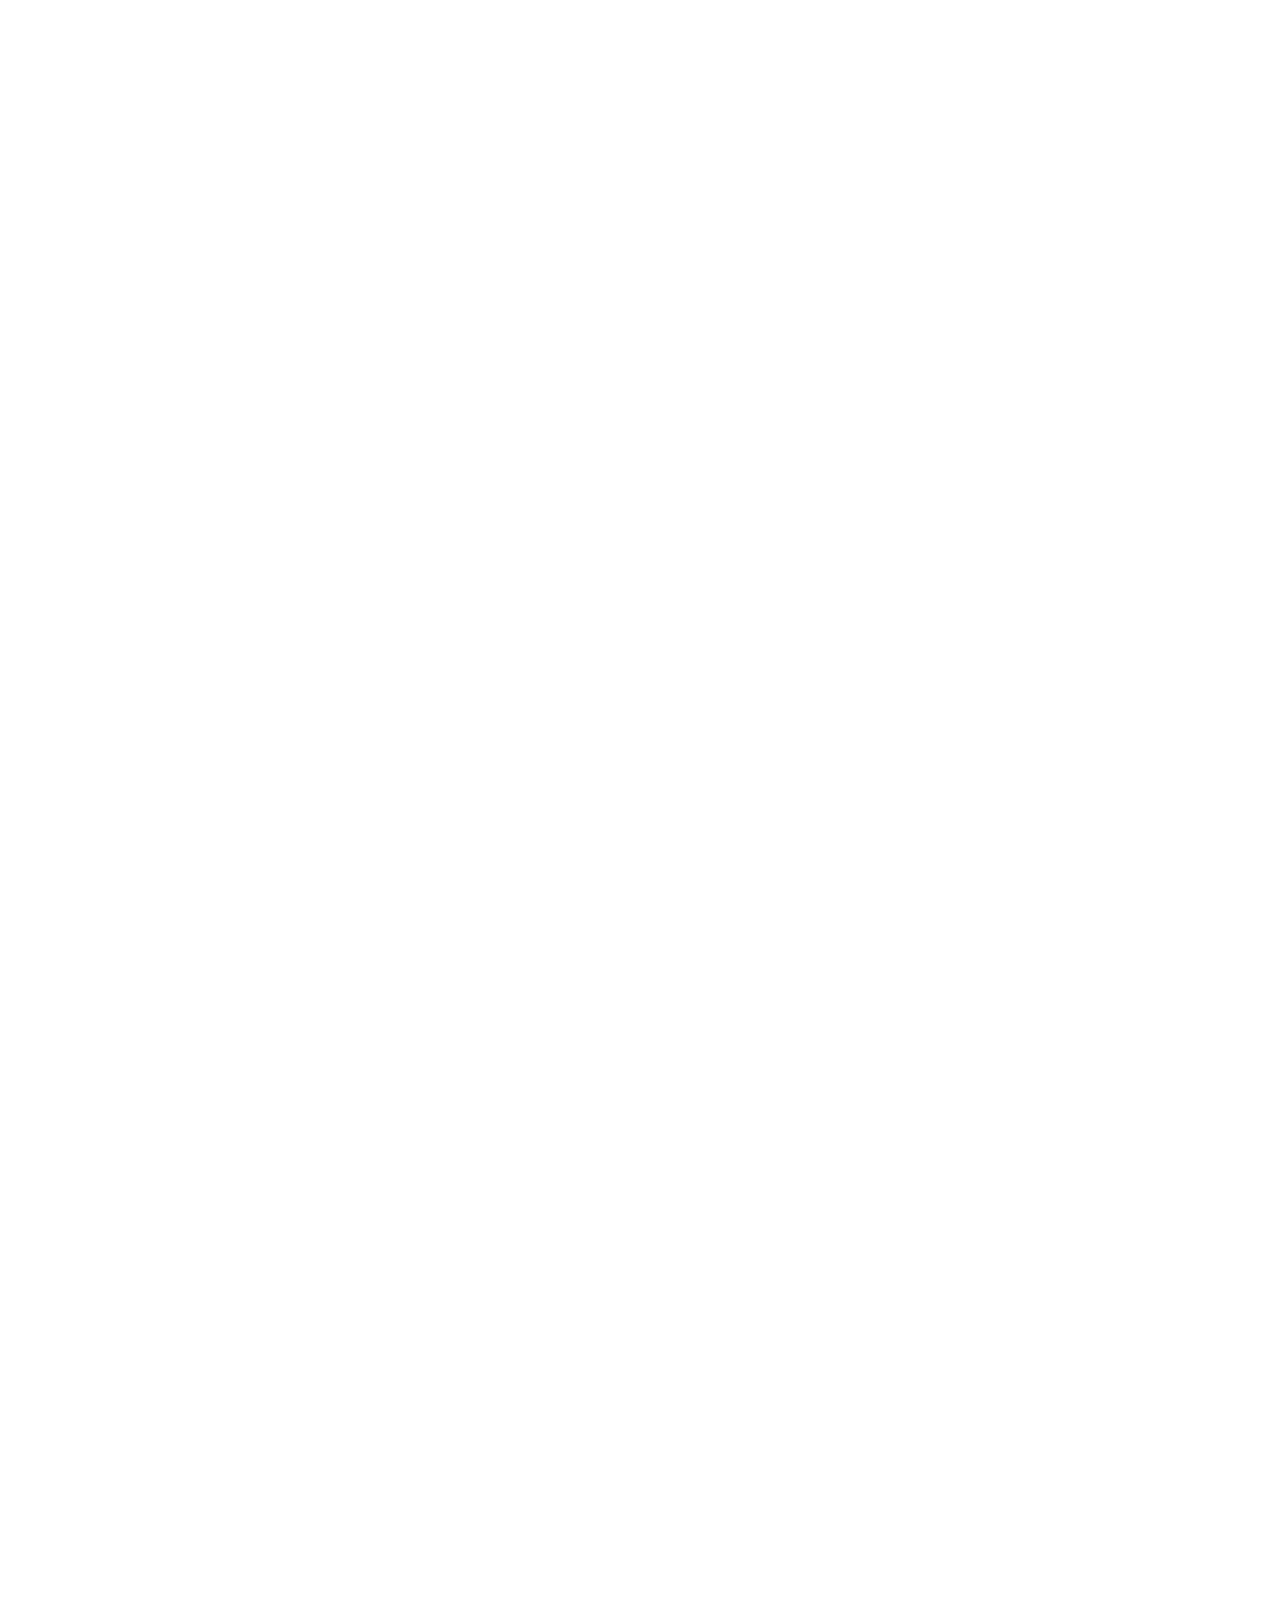
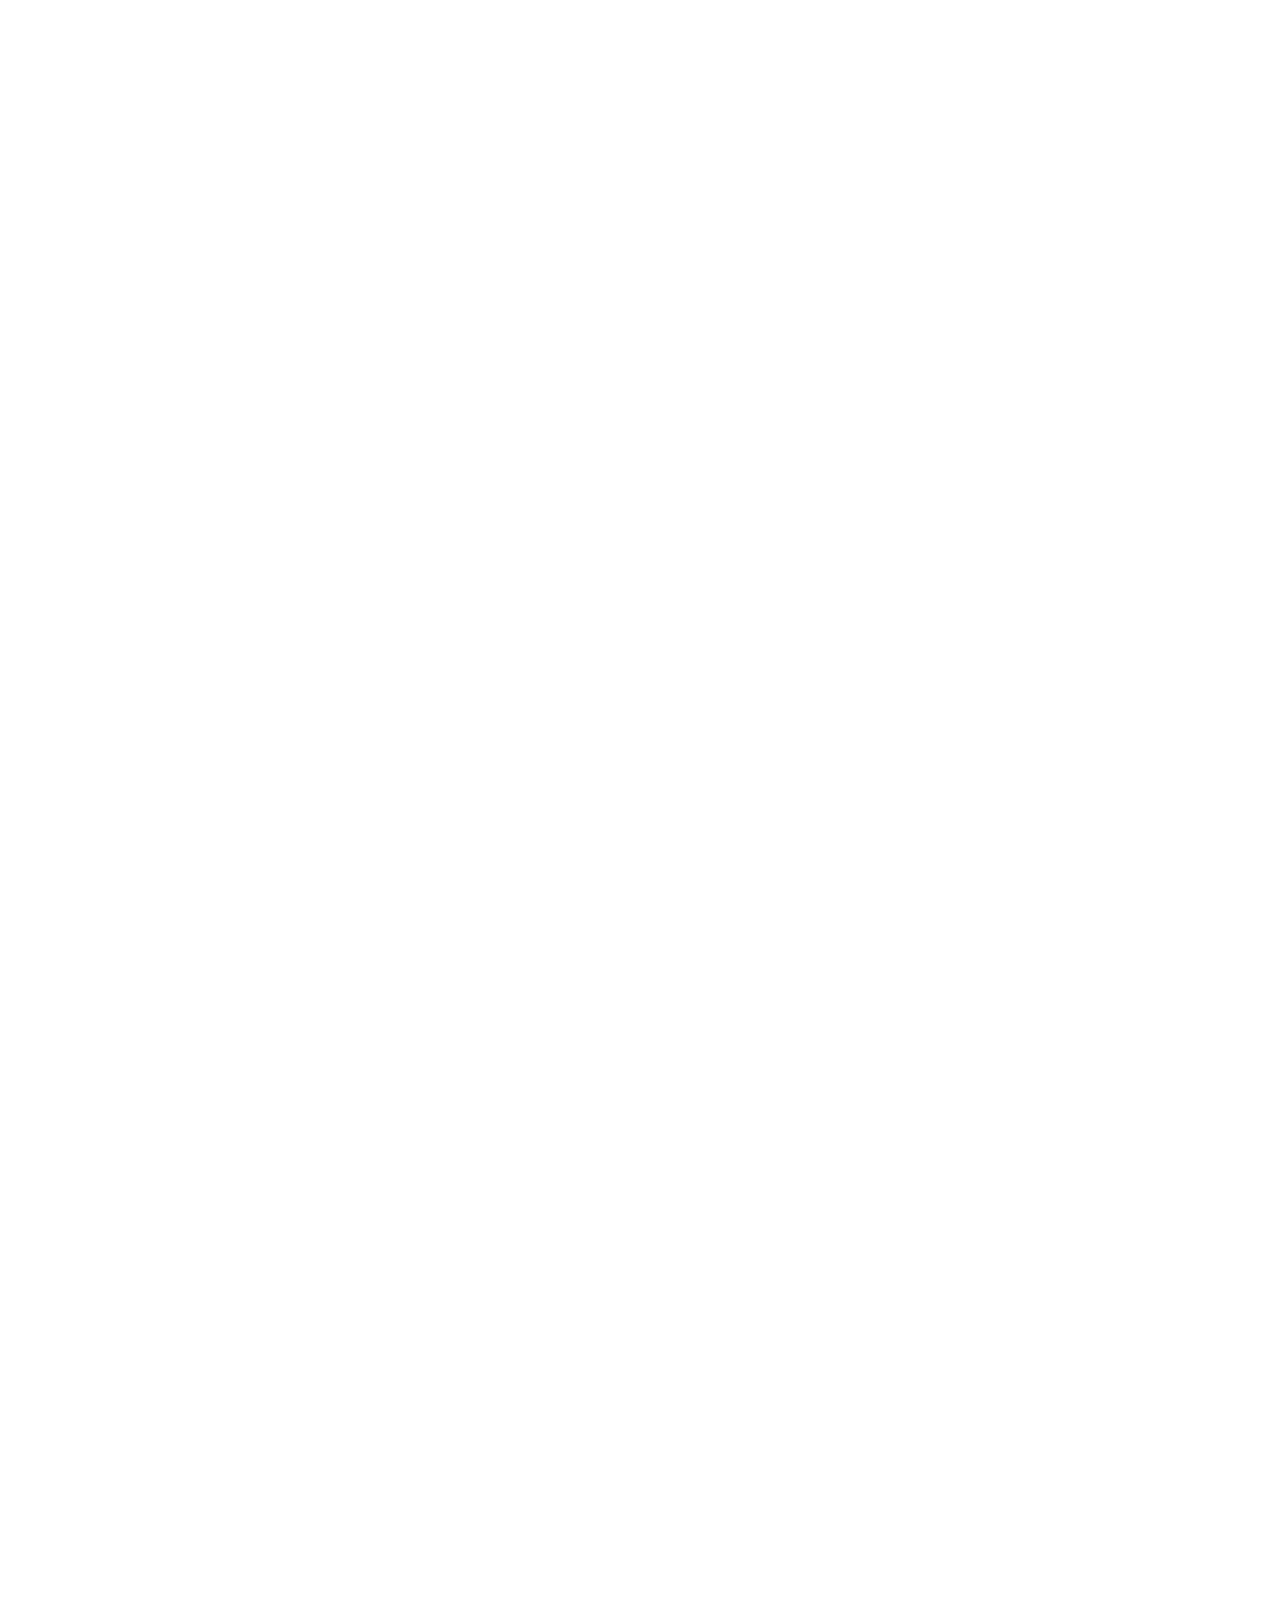
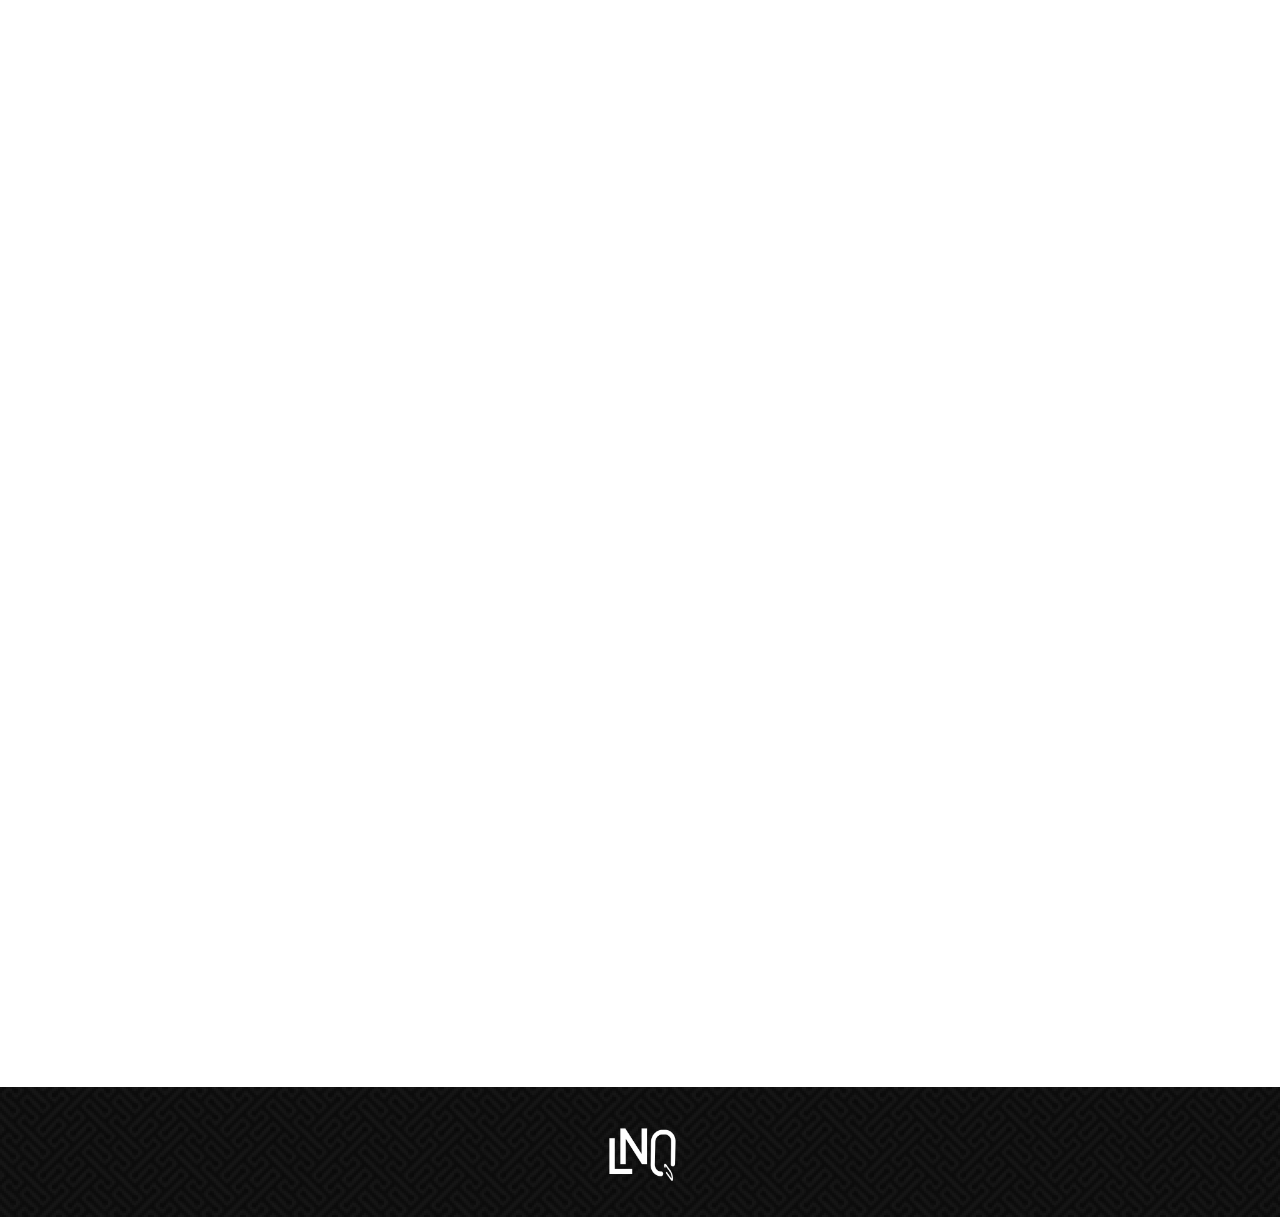
==== commit c518e132: "add in structure for new team member bios" ====
--- a/index.html
+++ b/index.html
@@ -249,7 +249,7 @@
                         <li><a href="#" class="fa-pinterest"></a></li>
                         <li><a href="#" class="fa-google-plus"></a></li>
                     </ul>
-                </div> -->
+                </div> -->            
                 <div class="row">
                     <div class="col-sm-6 leader-1">
                         <h3>James Gleason</h3>
@@ -261,8 +261,32 @@
                         <p>Mr. Gleason serves as a Key Opinion Leader and Consultant to numerous Wall Street hedge and mutual funds, investment banks and firms, as well as a handful of private and public companies involved in technology, healthcare, medical device, and other related enterprises.</p>
                     </div><!-- end .col-sm-6 -->
                 </div><!-- end div .row for Matt Woodget -->
-            </div><!-- end team-leader-box -->
-        </div><!-- end team-leader-block -->   
+            </div><!-- end team-leader-box -->            
+        </div><!-- end team-leader-block -->  
+        <div class="team-leader-block clearfix">
+            <div class="team-leader-box wow fadeInDown delay-03s no-border-before">
+              <!--   <div class="team-leader wow fadeInDown delay-03s"> 
+                    <div class="team-leader-shadow"><a href="#"></a></div>
+                    <img src="img/generic-profile-photo.jpg" alt="">
+                    <ul>
+                        <li><a href="#" class="fa-twitter"></a></li>
+                        <li><a href="#" class="fa-facebook"></a></li>
+                        <li><a href="#" class="fa-pinterest"></a></li>
+                        <li><a href="#" class="fa-google-plus"></a></li>
+                    </ul>
+                </div> -->
+                <div class="row">
+                    <div class="col-sm-6 leader-2">
+                        <h3>Bryan Young</h3>
+                        <span>Chief Technology Officer</span>
+                        <p></p>
+                    </div><!-- end .col-sm-6 -->
+                    <div class="col-sm-6">
+                        <p></p>
+                    </div><!-- end .col-sm-6 -->
+                </div><!-- end div .row for Matt Woodget -->
+            </div><!-- end team-leader-box -->
+        </div><!-- end team-leader-block -->          
        <div class="team-leader-block clearfix">
             <div class="team-leader-box wow fadeInDown delay-03s no-border-before">
               <!--   <div class="team-leader wow fadeInDown delay-03s"> 
@@ -297,7 +321,104 @@
                     </div><!-- end .col-sm-6 -->
                 </div><!-- end div .row for Matt Woodget -->
             </div><!-- end team-leader-box -->
-        </div><!-- end team-leader-block -->                   
+        </div><!-- end team-leader-block -->
+        <div class="team-leader-block clearfix">
+            <div class="team-leader-box wow fadeInDown delay-03s no-border-before">
+              <!--   <div class="team-leader wow fadeInDown delay-03s"> 
+                    <div class="team-leader-shadow"><a href="#"></a></div>
+                    <img src="img/generic-profile-photo.jpg" alt="">
+                    <ul>
+                        <li><a href="#" class="fa-twitter"></a></li>
+                        <li><a href="#" class="fa-facebook"></a></li>
+                        <li><a href="#" class="fa-pinterest"></a></li>
+                        <li><a href="#" class="fa-google-plus"></a></li>
+                    </ul>
+                </div> -->
+                <div class="row">
+                    <div class="col-sm-6 leader-2">
+                        <h3>David Barpal</h3>
+                        <span>Director of Database Design</span>
+                        <p></p>
+                    </div><!-- end .col-sm-6 -->
+                    <div class="col-sm-6">
+                        <p></p>
+                    </div><!-- end .col-sm-6 -->
+                </div><!-- end div .row for Matt Woodget -->
+            </div><!-- end team-leader-box -->
+        </div><!-- end team-leader-block -->        
+       <div class="team-leader-block clearfix">
+            <div class="team-leader-box wow fadeInDown delay-03s no-border-before">
+              <!--   <div class="team-leader wow fadeInDown delay-03s"> 
+                    <div class="team-leader-shadow"><a href="#"></a></div>
+                    <img src="img/generic-profile-photo.jpg" alt="">
+                    <ul>
+                        <li><a href="#" class="fa-twitter"></a></li>
+                        <li><a href="#" class="fa-facebook"></a></li>
+                        <li><a href="#" class="fa-pinterest"></a></li>
+                        <li><a href="#" class="fa-google-plus"></a></li>
+                    </ul>
+                </div> -->
+                <div class="row">
+                    <div class="col-sm-6 leader-2">
+                        <h3>Chris Perry</h3>
+                        <span>Graphic Designer</span>
+                        <p></p>
+                    </div><!-- end .col-sm-6 -->
+                    <div class="col-sm-6">
+                        <p></p>
+                    </div><!-- end .col-sm-6 -->
+                </div><!-- end div .row for Matt Woodget -->
+            </div><!-- end team-leader-box -->
+        </div><!-- end team-leader-block -->
+        <div class="team-leader-block clearfix">
+            <div class="team-leader-box wow fadeInDown delay-03s no-border-before">
+              <!--   <div class="team-leader wow fadeInDown delay-03s"> 
+                    <div class="team-leader-shadow"><a href="#"></a></div>
+                    <img src="img/generic-profile-photo.jpg" alt="">
+                    <ul>
+                        <li><a href="#" class="fa-twitter"></a></li>
+                        <li><a href="#" class="fa-facebook"></a></li>
+                        <li><a href="#" class="fa-pinterest"></a></li>
+                        <li><a href="#" class="fa-google-plus"></a></li>
+                    </ul>
+                </div> -->
+                <div class="row">
+                    <div class="col-sm-6 leader-2">
+                        <h3>Dana Shaw</h3>
+                        <span>Advisor</span>
+                        <p></p>
+                    </div><!-- end .col-sm-6 -->
+                    <div class="col-sm-6">
+                        <p></p>
+                    </div><!-- end .col-sm-6 -->
+                </div><!-- end div .row for Matt Woodget -->
+            </div><!-- end team-leader-box -->
+        </div><!-- end team-leader-block -->
+       <div class="team-leader-block clearfix">
+            <div class="team-leader-box wow fadeInDown delay-03s no-border-before">
+              <!--   <div class="team-leader wow fadeInDown delay-03s"> 
+                    <div class="team-leader-shadow"><a href="#"></a></div>
+                    <img src="img/generic-profile-photo.jpg" alt="">
+                    <ul>
+                        <li><a href="#" class="fa-twitter"></a></li>
+                        <li><a href="#" class="fa-facebook"></a></li>
+                        <li><a href="#" class="fa-pinterest"></a></li>
+                        <li><a href="#" class="fa-google-plus"></a></li>
+                    </ul>
+                </div> -->
+                <div class="row">
+                    <div class="col-sm-6 leader-2">
+                        <h3>Richard Kolbell</h3>
+                        <span>Advisor</span>
+                        <p></p>
+                    </div><!-- end .col-sm-6 -->
+                    <div class="col-sm-6">
+                        <p></p>
+                    </div><!-- end .col-sm-6 -->
+                </div><!-- end div .row for Matt Woodget -->
+            </div><!-- end team-leader-box -->
+        </div><!-- end team-leader-block -->          
+
     </div><!-- end .container -->
 </section><!-- main-section #team-end-->
 
--- a/css/lnq-styling.css
+++ b/css/lnq-styling.css
@@ -131,11 +131,10 @@
 		font-size: 15px;
 		padding-top: 25px;
 	}
-
 }/* for xs devices */
 
-@media only screen and (min-width: 768px) {
-	/*below begins temporary styling, while we don't have headshots. TODO */
+@media only screen and (min-width: 768px) {}
+	/*below begins temporary styling, while we don't have headshots. TODO this was in the above media query. */
 	/* I believe that we are not puttng more than one person on a column, so are not using the following margins*/
 /*	.team-leader-box p {
 		font-size: 16px;
@@ -144,7 +143,7 @@
 		margin-top: 140px;
 	}
 	.leader-2 {
-		margin-top: 100px;
+margin would be 100px here 
 	}
 	.leader-3 {
 		margin-top: 180px;
@@ -155,7 +154,7 @@
 	.leader-5 {
 		margin-top: 120px;
 	}*/
-} /* for tablet and all larger */
+	 /* for tablet and all larger */
 
 @media only screen and (min-width: 768px) and (max-width: 991px) {
 
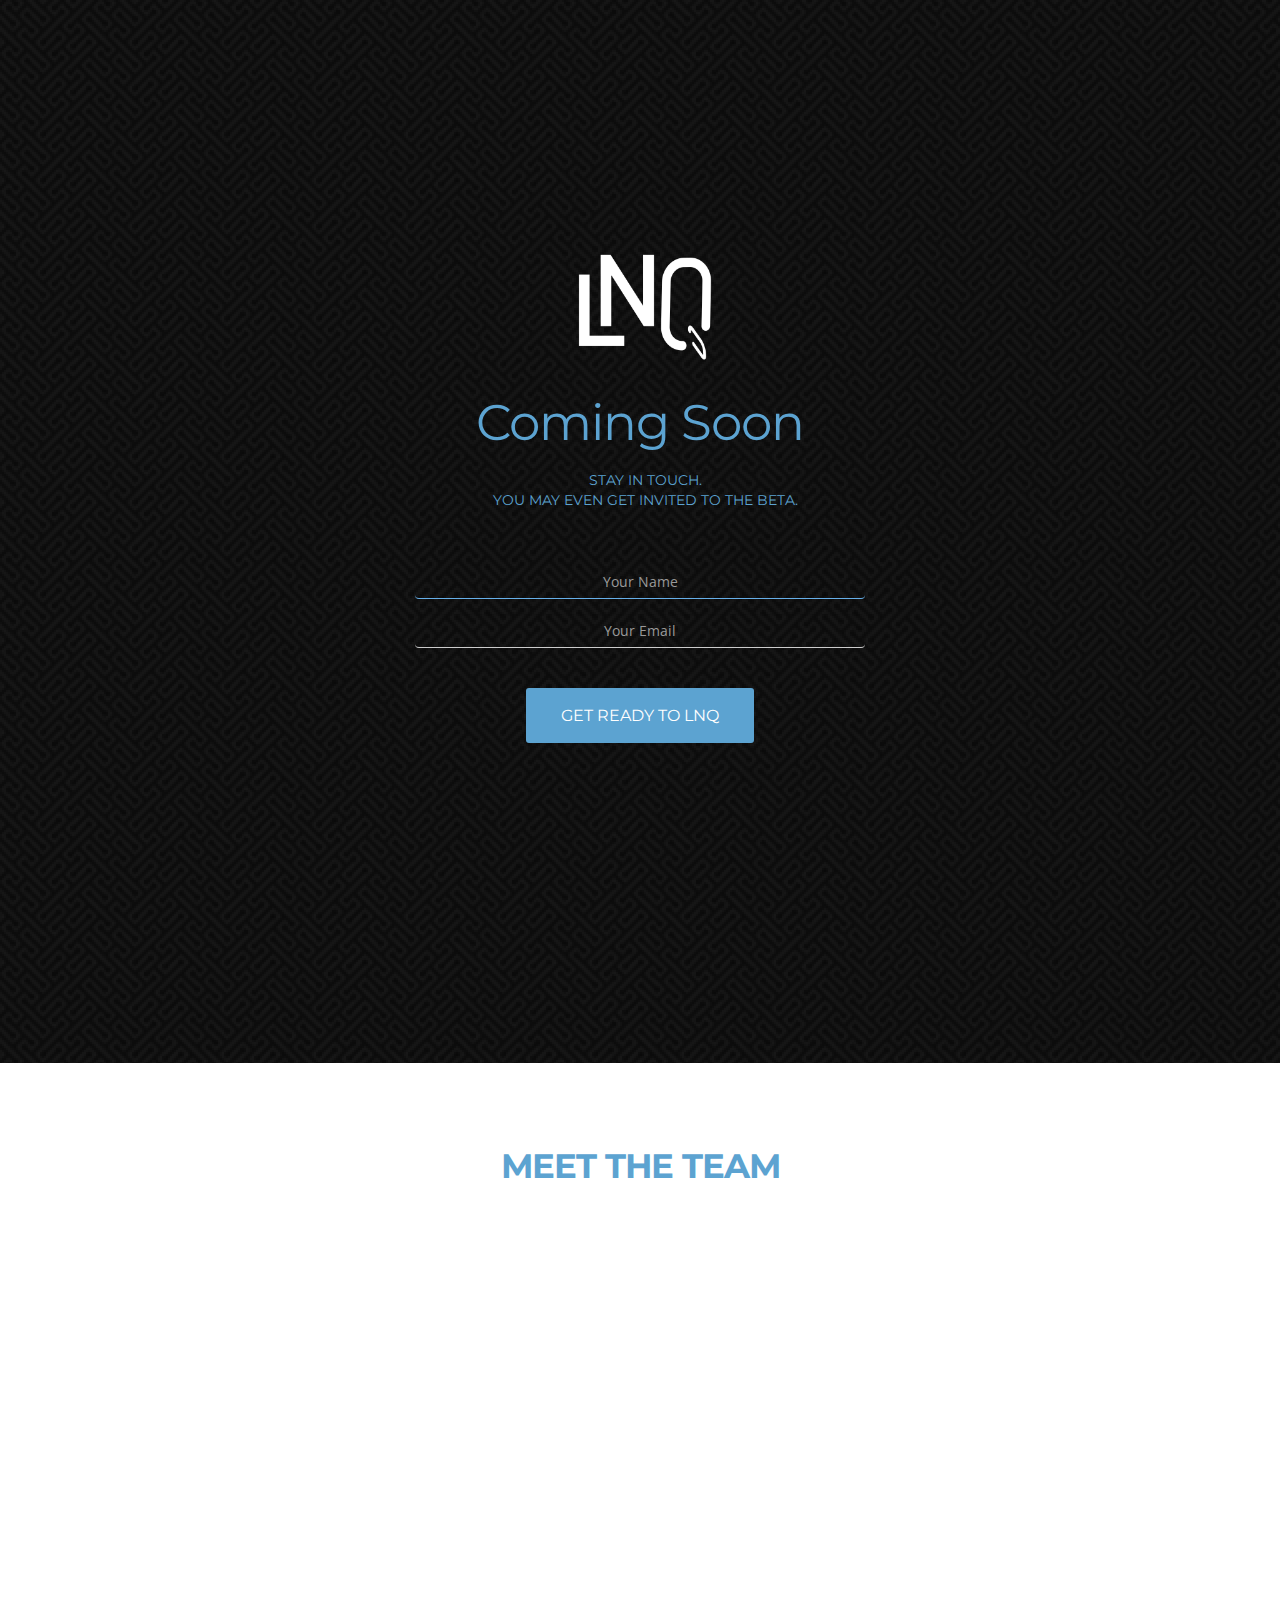
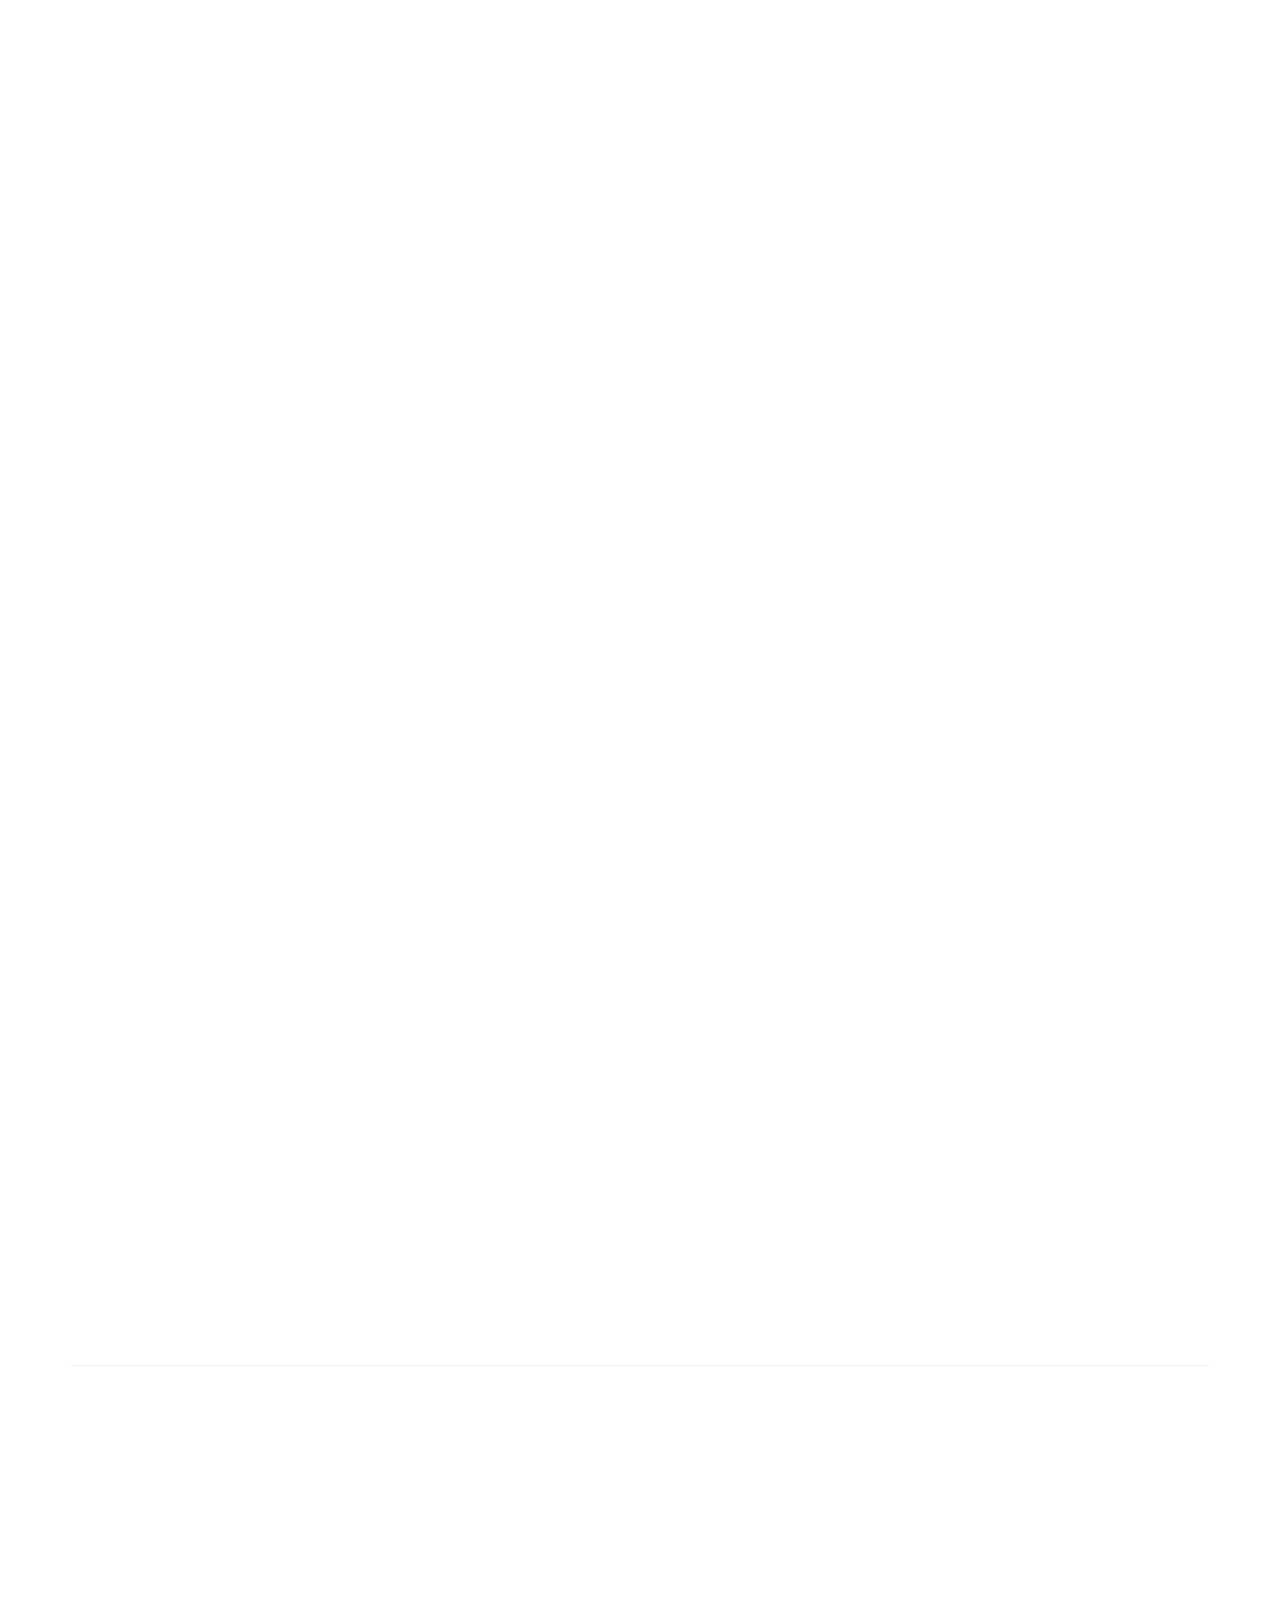
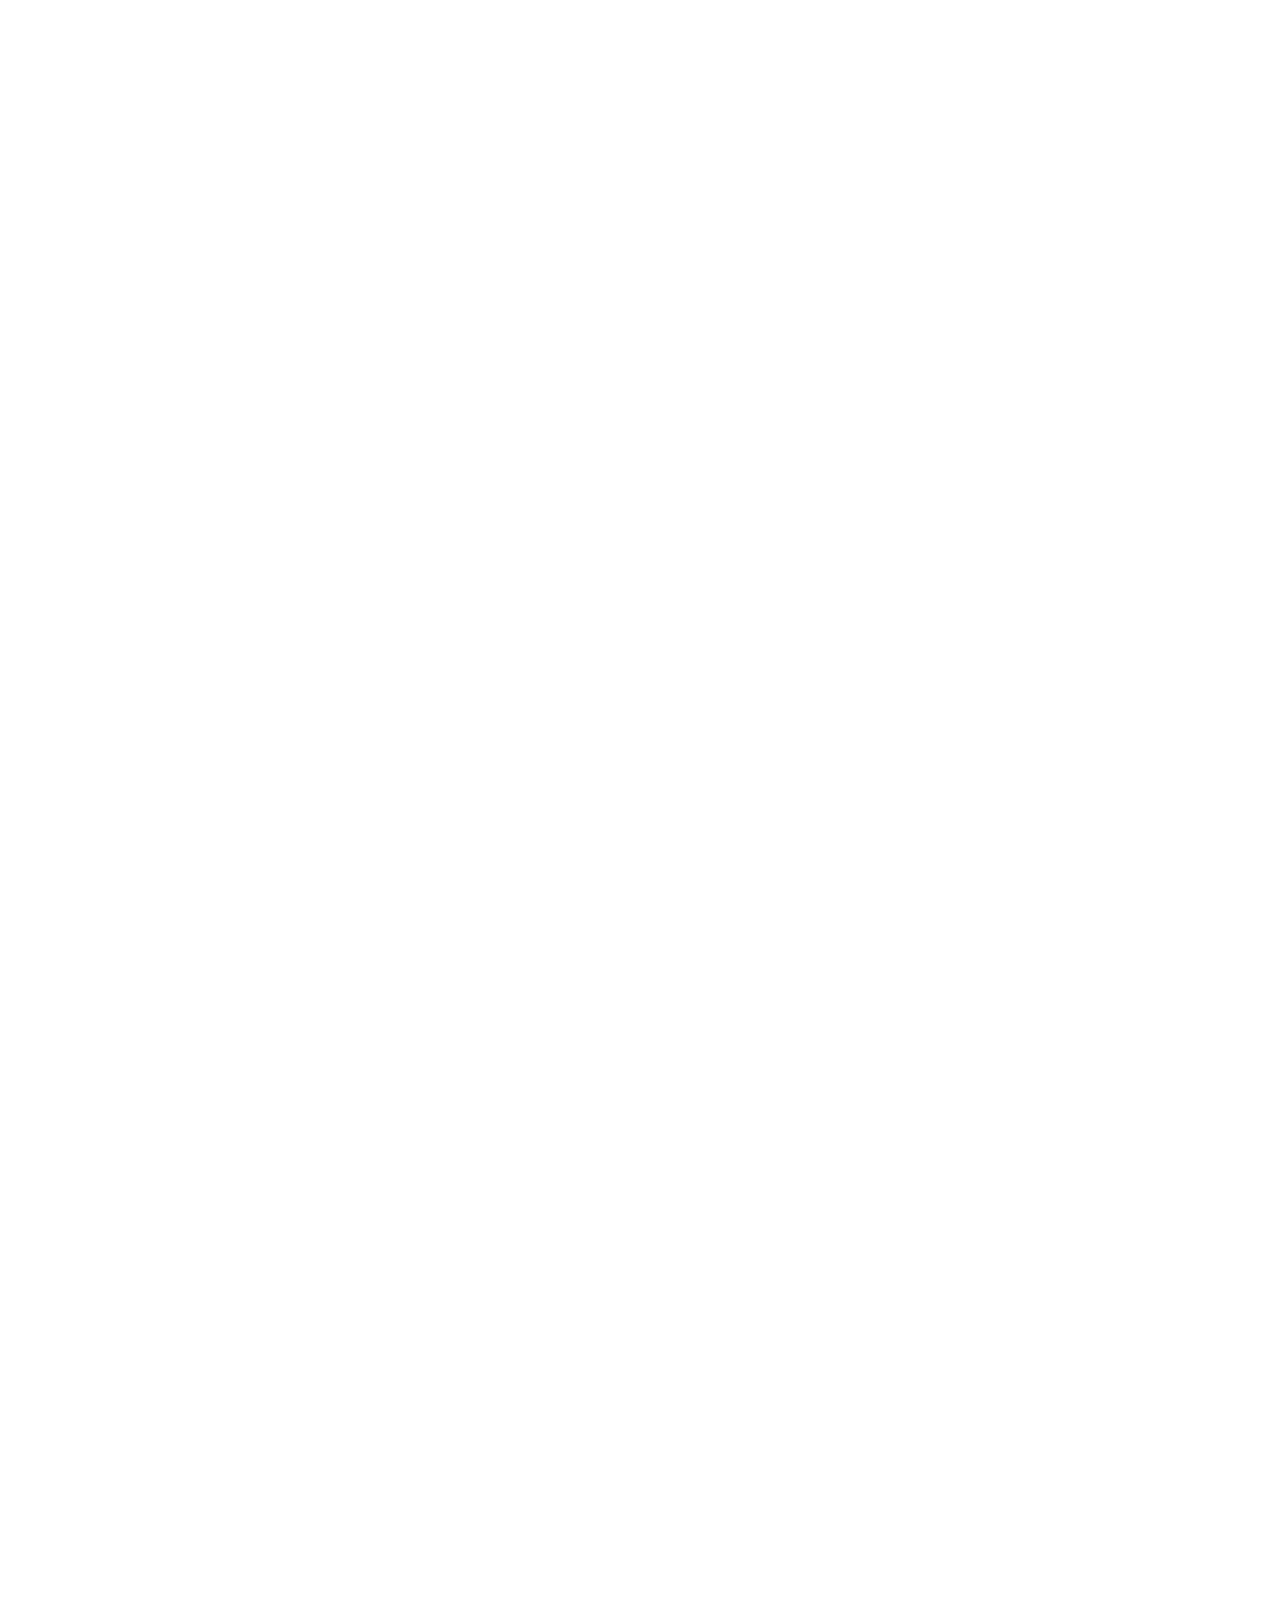
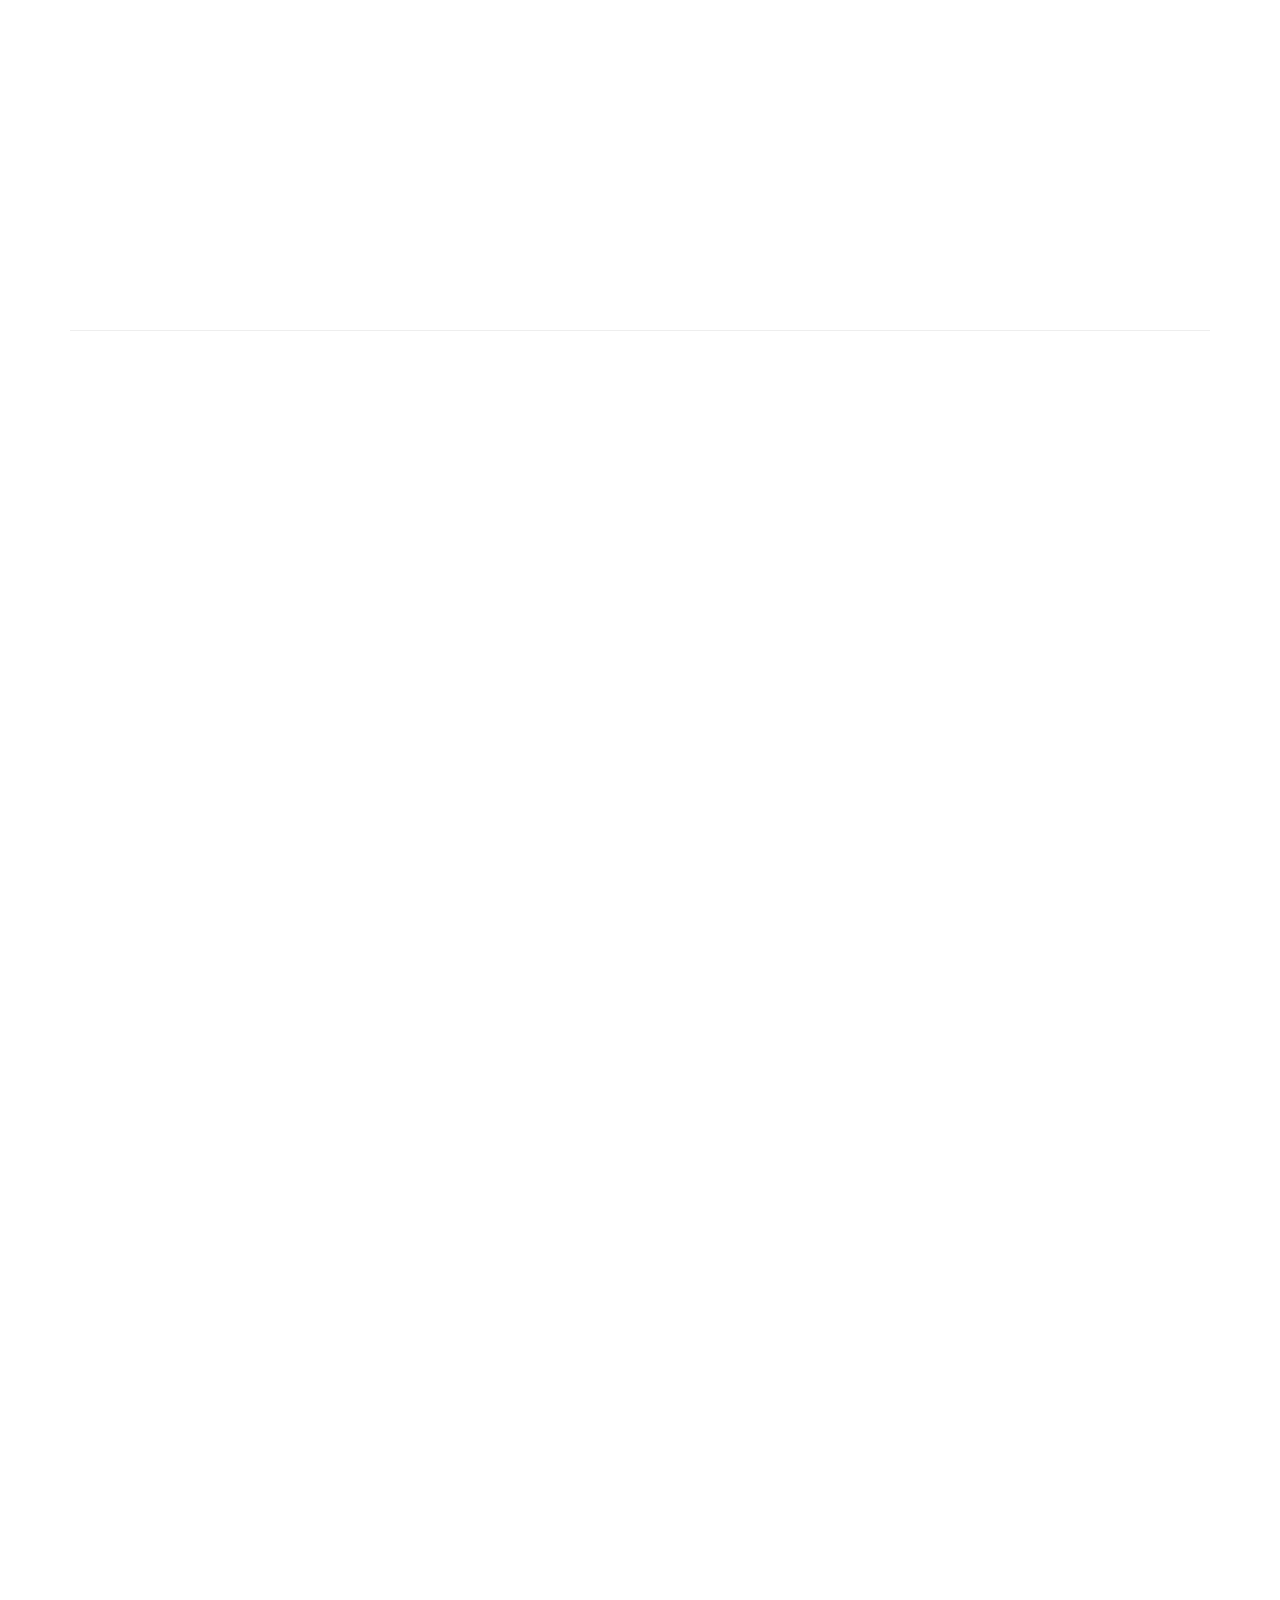
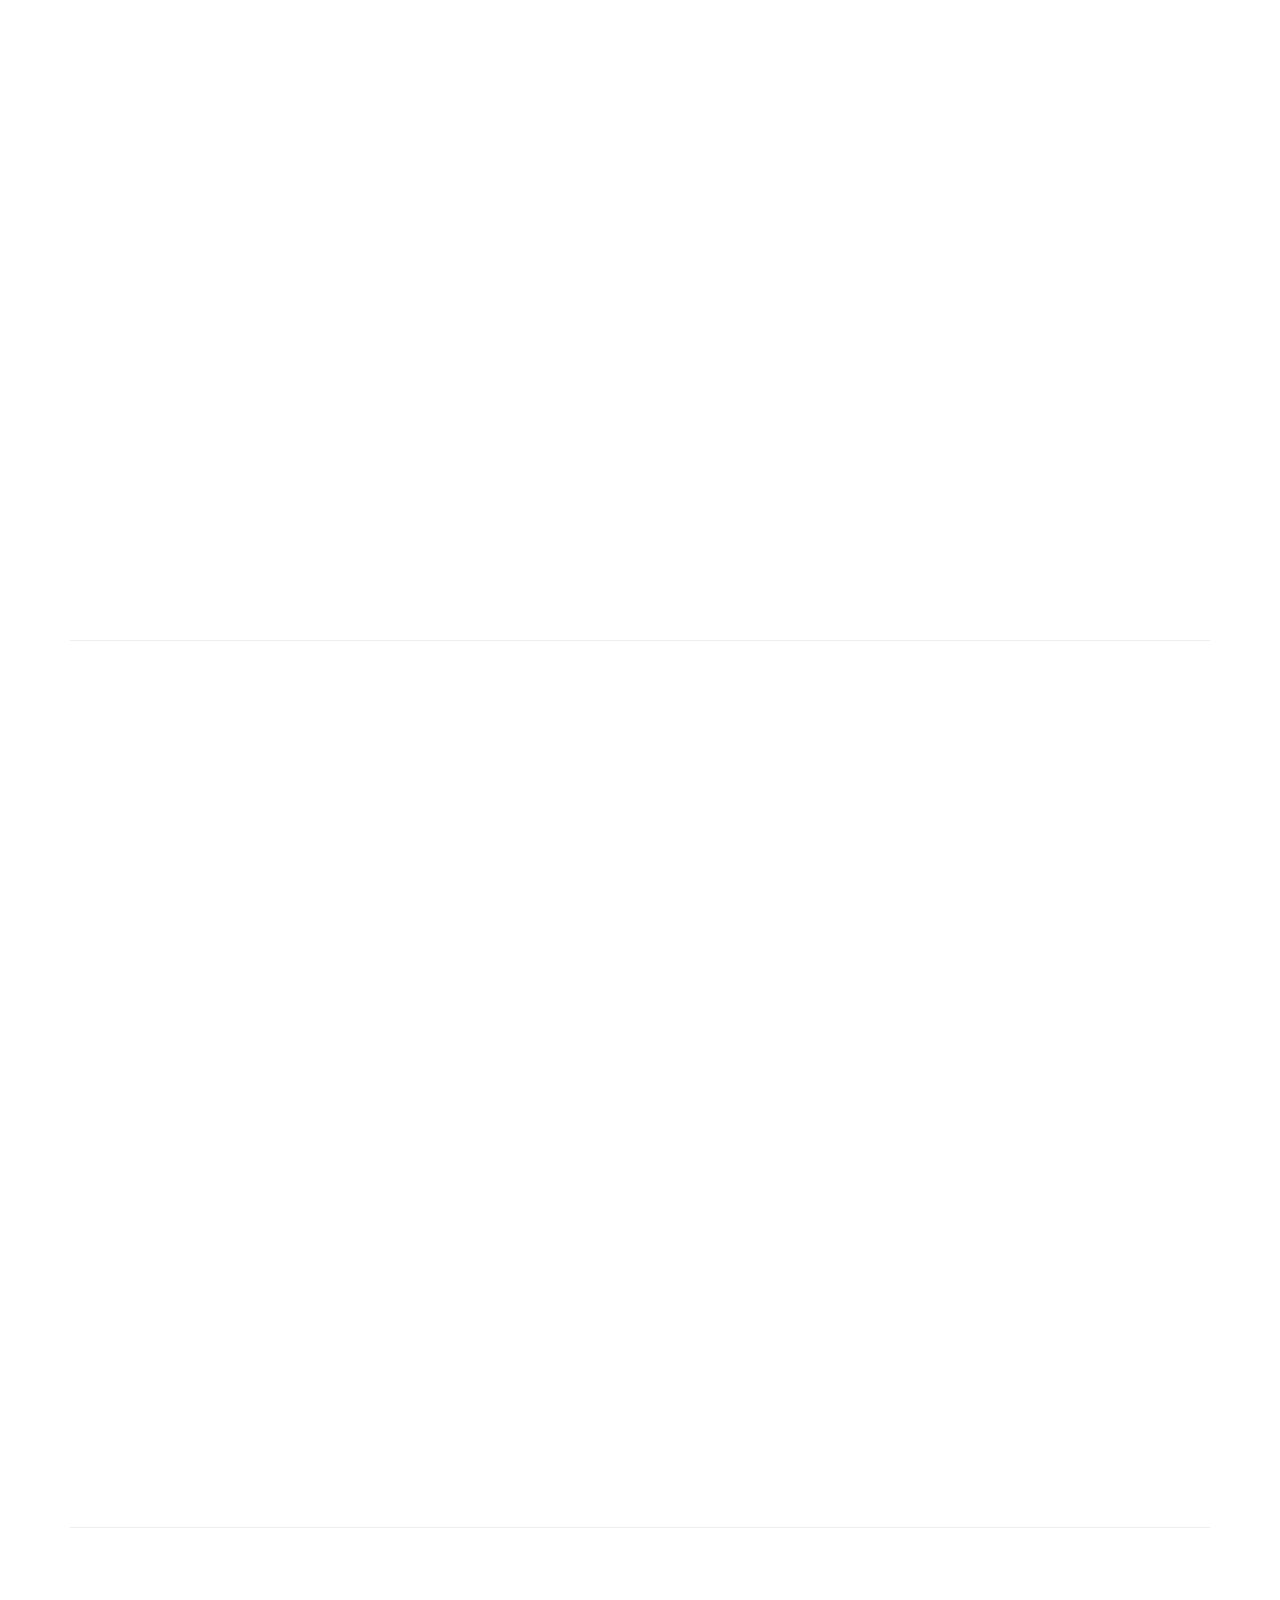
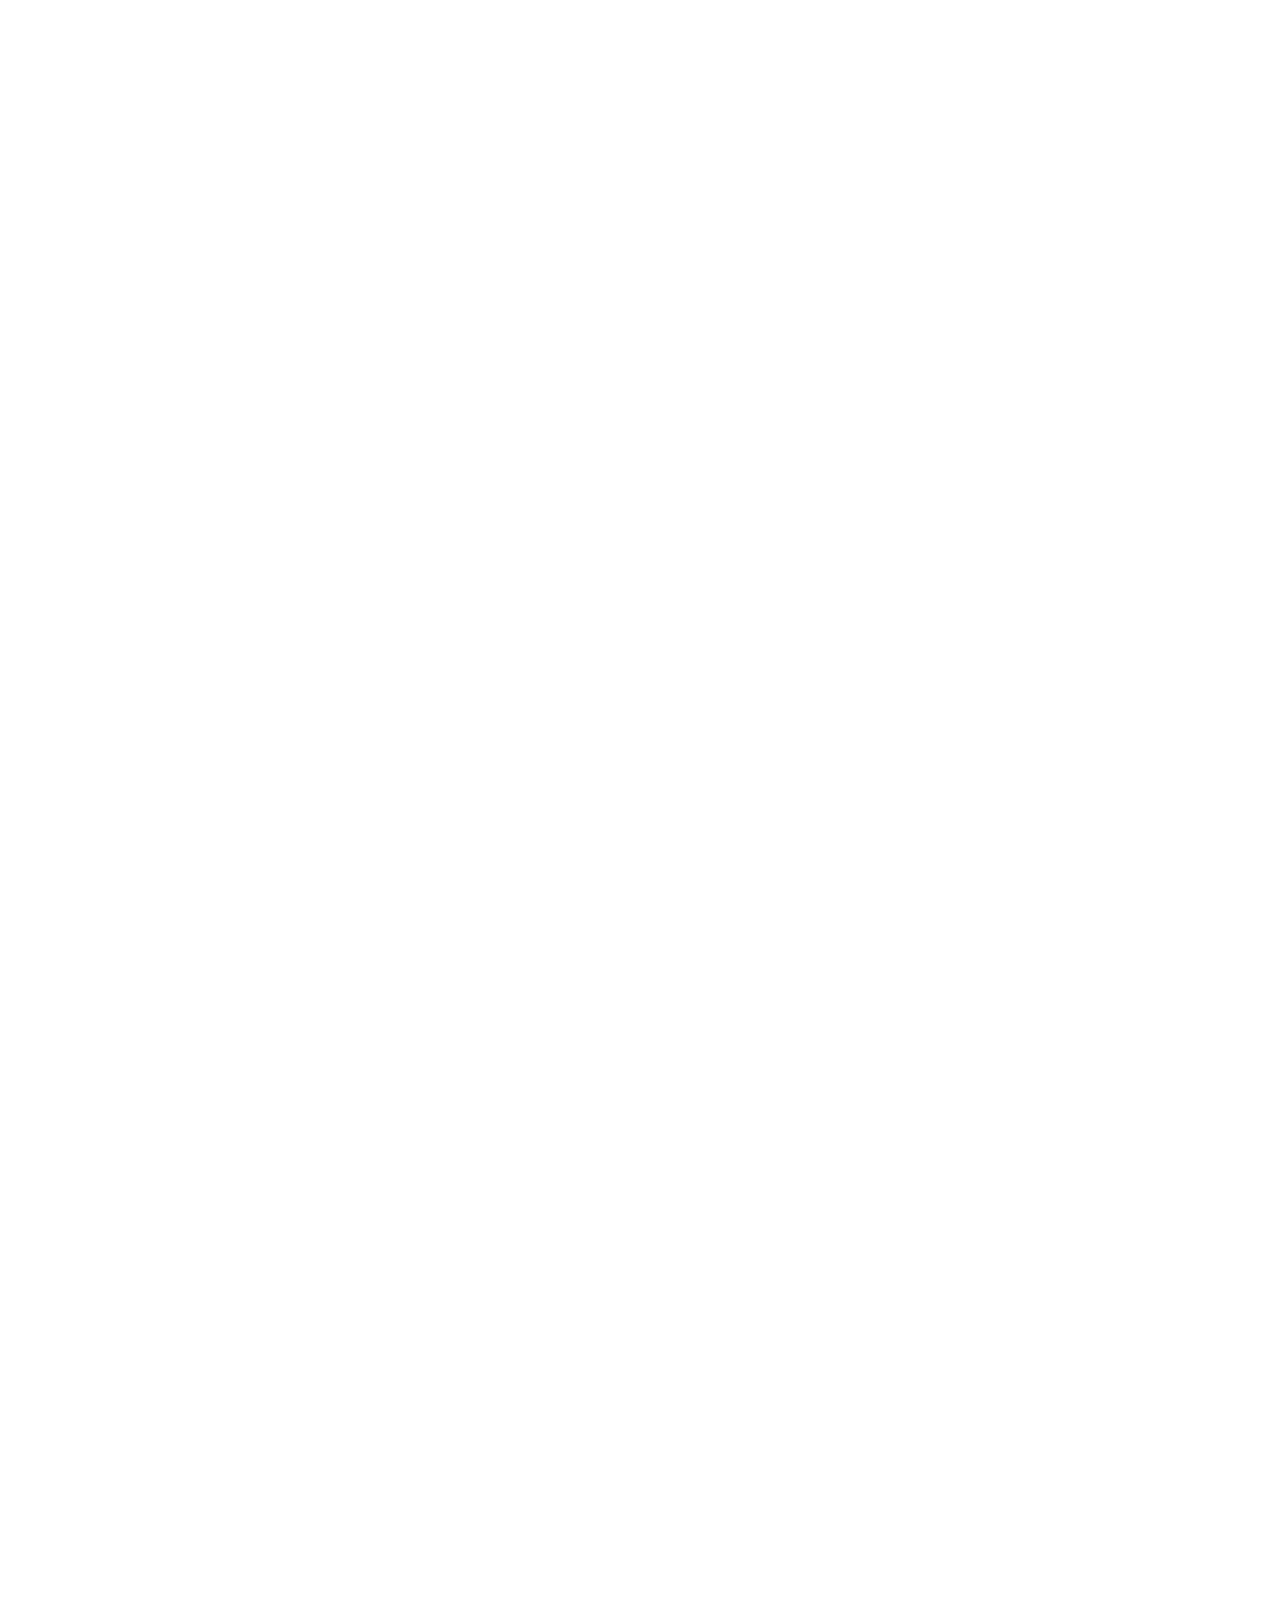
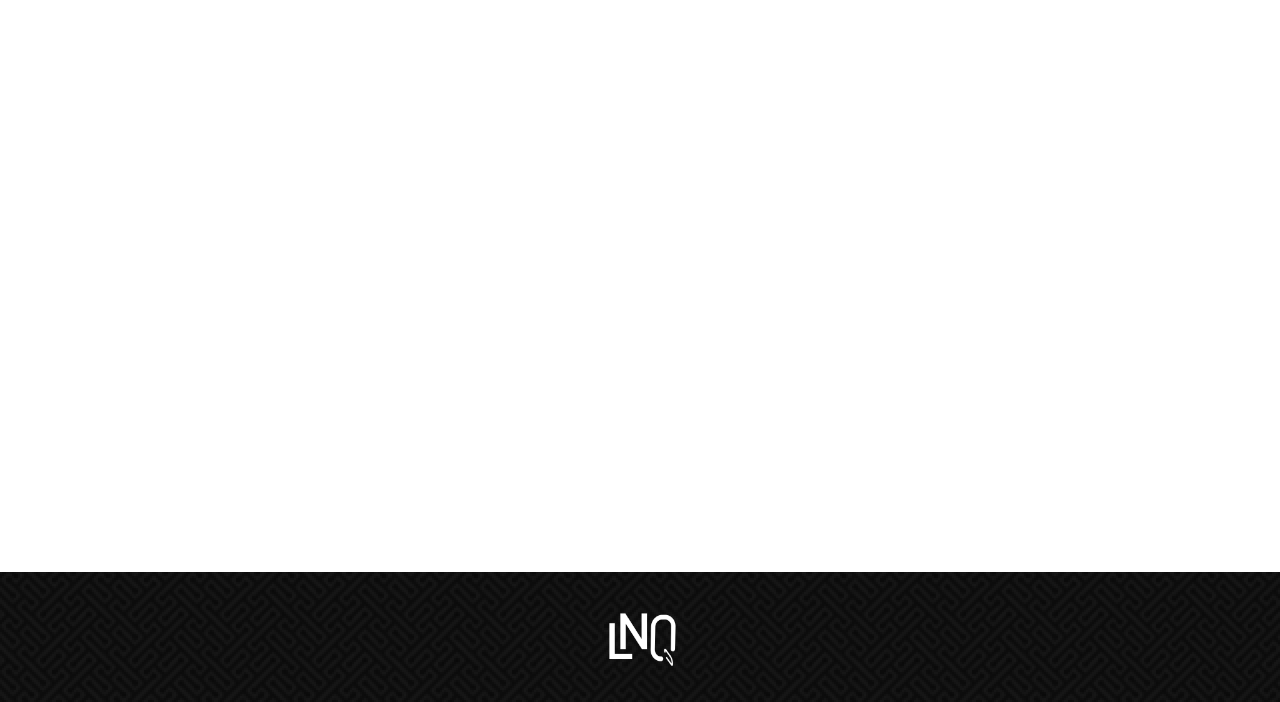
==== commit 26f38fde: "add more bios to the team on index" ====
--- a/index.html
+++ b/index.html
@@ -128,7 +128,7 @@
                 <div class="row">
                     <div class="col-sm-6 leader-1">
                         <h3>Ahsan Awan</h3>
-                        <span>Chief Executive Officer</span>
+                        <span>Co-founder, Chief Executive Officer</span>
                         <p>Ahsan Awan is a founder, Board Director, and CEO of LNQ Systems, as well as the founder and CEO of American Presswire. He is the former CEO of Occulex, an augmented reality medical device and imaging technology developer, and former CEO of Global CINRG, a multinational biopharma CRO. He also served as founding Director of the Clinical Trials Division of Pharmalink, Inc., a pharmaceutical product reverse distributor, as well as Director of Development at California Northstate University.</p>
                     </div><!-- end .col-sm-6 -->
                     <div class="col-sm-6">
@@ -153,7 +153,7 @@
                 <div class="row">
                     <div class="col-sm-6 leader-3">
                         <h3>Neil Manning</h3>
-                        <span>Chief Operating Officer</span>
+                        <span>Co-founder, Chief Operating Officer</span>
                         <p>Neil Manning is a founder, Board Director, and COO of LNQ Systems, an Executive Director of American Presswire, and Manager of Professional Services at a fortune 500 software development firm. He is a former project executive at EPIQ Systems, a legal services firm that facilitated numerous large Class Action lawsuits including the creation of software to process claims, determine awards, and deliver payments to class members.</p>
                     </div><!-- end .col-sm-6 -->
                     <div class="col-sm-6">
@@ -178,8 +178,8 @@
                 <div class="row">
                     <div class="col-sm-6 leader-4">
                         <h3>Alison Ostendorf</h3>
-                        <span>Chief Product Officer</span>
-                        <p>Alison Ostendorf is a founder, Board Director, and CXO of LNQ Systems, as well as the founder of Responsive Redesign, and founder of Conscious Office Inc., a business products supplier focused on green supply chain and scalable environmental sustainability. She is a former licensed real estate agent in the state of New York, as well as a highly experienced laboratory scientist focused on optical fluorescence and confocal microscopy focused on improving targeting and mapping of cell activity and interaction. Ms. Ostendorf is also an experienced lighting design and stage management expert with nearly a decade of experience involving over 120 different shows in the San Francisco Bay Area and New York City.</p>
+                        <span>Co-founder, Chief Product Officer</span>
+                        <p>Alison Ostendorf is a founder, Board Director, and CPO of LNQ Systems, as well as the founder of Responsive Redesign, and founder of Conscious Office Inc., a business products supplier focused on green supply chain and scalable environmental sustainability. She is a former licensed real estate agent in the state of New York, as well as a highly experienced laboratory scientist focused on optical fluorescence and confocal microscopy focused on improving targeting and mapping of cell activity and interaction. Ms. Ostendorf is also an experienced lighting design and stage management expert with nearly a decade of experience involving over 120 different shows in the San Francisco Bay Area and New York City.</p>
                     </div><!-- end .col-sm-6 -->
                     <div class="col-sm-6">
                         <p>Ms. Ostendorf is a self-taught coder responsible for software that automates the investment property location process. She oversees a rapidly growing agency responsible for the development of a half dozen disruptive technologies as well as FundImpact.io, a site that aids investors with the identification and location of social ventures they’re passionate about. At the age of 20, she was considered a confocal and fluorescence microscopy expert and was teaching PhD students. She attended the University of California, Berkeley, and Merritt College.</p> 
@@ -188,6 +188,7 @@
                 </div><!-- end div .row -->
             </div><!-- end .team-leader-box -->
         </div><!-- end .team-leader-block -->
+        <hr>
         <div class="team-leader-block clearfix">
             <div class="team-leader-box wow fadeInDown delay-03s no-border-before">
               <!--   <div class="team-leader wow fadeInDown delay-03s"> 
@@ -279,10 +280,194 @@
                     <div class="col-sm-6 leader-2">
                         <h3>Bryan Young</h3>
                         <span>Chief Technology Officer</span>
-                        <p></p>
-                    </div><!-- end .col-sm-6 -->
-                    <div class="col-sm-6">
-                        <p></p>
+                        <p>Bryan Young is the Chief Technology Officer of LNQ Systems, as well as the CTO of WaterIQ, an advanced analytics firm using AI and IoT to optimize water conservation. He is a full stack engineer and has more than 20 years of experience working in Fortune 500 companies. He has served as a Senior Software Architect and Alliance Manager at Lenovo, and he has held multiple positions at both Intel Corp. and the SAS Institute.</p>
+                    </div><!-- end .col-sm-6 -->
+                    <div class="col-sm-6">
+                        <p>Mr. Young has filed over 40 patent applications and has 7 patents issued in his name. He has developed and driven software innovation across numerous products and platforms including Lenovo ThinkStation products and an AutoCAD LT system bundle in partnership with Autodesk. He has created and executed software partnership strategies and grown service offerings related to multiple technology products and brands. He has led the design and development of multiple mobile and web-based applications leveraging both internal and external teams, has created multiple industry-first solutions, and has guided product campaigns in the US and China. His efforts have been instrumental in growing both customer and partner relationships, as well as causing significant cost reductions and revenue growth.</p>
+                        <p>Mr. Young attended the North Carolina State University, and the University of North Carolina. He holds numerous certifications and serves as a Key Opinion Leader and Consultant to Wall Street hedge and mutual funds, investment banks and companies involved in financial communication and healthcare.</p>
+                    </div><!-- end .col-sm-6 -->
+                </div><!-- end div .row for Matt Woodget -->
+            </div><!-- end team-leader-box -->
+        </div><!-- end team-leader-block -->       
+        <hr>   
+        <div class="team-leader-block clearfix">
+            <div class="team-leader-box wow fadeInDown delay-03s no-border-before">
+              <!--   <div class="team-leader wow fadeInDown delay-03s"> 
+                    <div class="team-leader-shadow"><a href="#"></a></div>
+                    <img src="img/generic-profile-photo.jpg" alt="">
+                    <ul>
+                        <li><a href="#" class="fa-twitter"></a></li>
+                        <li><a href="#" class="fa-facebook"></a></li>
+                        <li><a href="#" class="fa-pinterest"></a></li>
+                        <li><a href="#" class="fa-google-plus"></a></li>
+                    </ul>
+                </div> -->
+                <div class="row">
+                    <div class="col-sm-6 leader-2">
+                        <h3>Jennifer Truong</h3>
+                        <span>Director of Operations</span>
+                        <p>Jennifer Truong is the Director of Operations of LNQ Systems and a Registered Nurse at the Miller Children’s and Women’s Hospital (Long Beach, CA) and Children’s Hospital of Orange County (Orange, CA). She is a former Operations Manager at Merrill Corp, a provider of technology-enabled platforms for secure content sharing, communications and disclosure services for regulated industries, as well as a former Site Supervisor and Senior Project Manager at RR Donnelley, a global integrated service provider of optimized multichannel marketing and business communication solutions.</p>
+                        <p>Ms. Truong is an agile cross-functional team leader. Her achievements and success in the financial communications and healthcare fields have been widely recognized. She has implemented continuous improvement and 5S methodology initiatives to streamline workflows, overseen multi-million dollar site budgets, and she has been the cross-functional contact lead across multiple functional groups including investment banking, legal, accounting, and executive management. She has coordinated SEC filings, initial public offerings, mergers and acquisitions, debt transactions, annual and quarterly reports, as well as press releases published on US, European and Asian exchanges dealing with companies such as Google, HP/Compaq, TiVo, Deutsche Telekom, Edwards Life Sciences, Masimo, Satyam, and Christian Dior. She has international operations experience working in Paris, London, and Frankfurt, and in Haiti.</p>
+                    </div><!-- end .col-sm-6 -->
+                    <div class="col-sm-6">
+                        <p>As a healthcare professional, Ms. Truong specializes in NICU Small Baby Unit care protocols, focusing on unique needs of early birth and extremely low birth weight infants. In that role, she steers cross-disciplinary operations in order to cause optimal patient outcomes. Her added interest in continuous quality improvement, quality control, and communication reinforce her commitment to excellence. Philanthropically, she co-leads multi-disciplinary medical missions to Haiti providing leadership, education, mobile acute care, and establishing virtual medical operations.</p>
+                        <p>Ms. Truong attended the University of Oregon, the California State University - Long Beach, the Université de Paris, Sorbonne, and the American University of Paris. She holds numerous certifications and serves as a Key Opinion Leader and Consultant to Wall Street hedge and mutual funds, investment banks and companies involved in financial communication and healthcare.</p>
+                    </div><!-- end .col-sm-6 -->
+                </div><!-- end div .row for Matt Woodget -->
+            </div><!-- end team-leader-box -->
+        </div><!-- end team-leader-block -->           
+        <div class="team-leader-block clearfix">
+            <div class="team-leader-box wow fadeInDown delay-03s no-border-before">
+              <!--   <div class="team-leader wow fadeInDown delay-03s"> 
+                    <div class="team-leader-shadow"><a href="#"></a></div>
+                    <img src="img/generic-profile-photo.jpg" alt="">
+                    <ul>
+                        <li><a href="#" class="fa-twitter"></a></li>
+                        <li><a href="#" class="fa-facebook"></a></li>
+                        <li><a href="#" class="fa-pinterest"></a></li>
+                        <li><a href="#" class="fa-google-plus"></a></li>
+                    </ul>
+                </div> -->
+                <div class="row">
+                    <div class="col-sm-6 leader-2">
+                        <h3>Matt Zlaket</h3>
+                        <span>Director of Quality Assurance/Quality Control</span>
+                        <p>Matt Zlaket is the Director of QA/QC for LNQ Systems, as well as an owner and Managing Director of Close Curtain, a digital development and design firm. He is also a musician/vocalist with over 700 recorded tracks, and he performs with a touring musical act, M2 and The People. He is also a professional sports photographer associated with American Presswire.</p>
+                    </div><!-- end .col-sm-6 -->
+                    <div class="col-sm-6">
+                        <p>Mr. Zlaket is a former Project Coordinator at Special Order Systems, an IP telephony-focused firm that provides advanced voice and data solutions to small and medium size businesses. He also worked for US Bancorp, where he managed commercial cash vault activity across Northern California.</p>
+                        <p>Mr. Zlaket attended Sierra College. He is an experienced agile project manager and cross-functional operations leader focusing on the synchronization of cadence between product design and product engineering. This is exactly what he does for LNQ. As a creative problem solver and content creator, Mr. Zlaket’s achievements have been recognized throughout the region. He has been trusted with many sensitive and high profile projects. More recently, Mr. Zlaket has moved into the technology development field working with enterprise class mobile application development and APIs.</p>
+                    </div><!-- end .col-sm-6 -->
+                </div><!-- end div .row for Matt Woodget -->
+            </div><!-- end team-leader-box -->
+        </div><!-- end team-leader-block -->
+        <div class="team-leader-block clearfix">
+            <div class="team-leader-box wow fadeInDown delay-03s no-border-before">
+              <!--   <div class="team-leader wow fadeInDown delay-03s"> 
+                    <div class="team-leader-shadow"><a href="#"></a></div>
+                    <img src="img/generic-profile-photo.jpg" alt="">
+                    <ul>
+                        <li><a href="#" class="fa-twitter"></a></li>
+                        <li><a href="#" class="fa-facebook"></a></li>
+                        <li><a href="#" class="fa-pinterest"></a></li>
+                        <li><a href="#" class="fa-google-plus"></a></li>
+                    </ul>
+                </div> -->
+                <div class="row">
+                    <div class="col-sm-6 leader-2">
+                        <h3>David Barpal</h3>
+                        <span>Director of Data Services</span>
+                        <p>David Barpal is the Director of Data for LNQ Systems, and a Partner at SRS Industrial, an e-commerce retailer of industrial surplus. He has over thirty years of experience as an IT professional with extensive experience in Z/OS performance analysis, DB2 database management and financial services compliant data management and system design. He is a former Senior Performance Analyst and Senior DBA at Charles Schwab and Visa, as well as a former System Programmer and DBA at Syntex, CTG, and Westinghouse. He is responsible for the design and development of LNQ Systems databases and data management systems.</p>
+                    </div><!-- end .col-sm-6 -->
+                    <div class="col-sm-6">
+                        <p>Mr. Barpal has designed and developed multiple production and test servers as well as web servers, remote access systems, and VPNs. He has installed, configured, and maintained multiple DB2, SQL, and MySQL databases, as well as written and maintained multiple web based control applications. He has provided multi-sysplex operational support overseeing 10-way CICS/DB2 data sharing environments, monitoring trends and performance issues, and optimizing systems for market demands across 21 LPARS. He has overseen resource utilization reduction monitoring, system certification, analysis and reporting on mission critical projects for Java and DB2-based systems. In addition, he has managed application, production, and environmental support, participated in disaster recovery planning, and managed all aspects of SQL and DB2 application development, table design, object creation, performance analysis, and production support.</p>
+                        <p>Mr. Barpal attended DeVry University. He serves as a Key Opinion Leader and Consultant to investment firms and companies dealing with big data and complex data systems.</p>
+                    </div><!-- end .col-sm-6 -->
+                </div><!-- end div .row for Matt Woodget -->
+            </div><!-- end team-leader-box -->
+       </div><!-- end team-leader-block -->   
+       <hr>          
+       <div class="team-leader-block clearfix">
+            <div class="team-leader-box wow fadeInDown delay-03s no-border-before">
+              <!--   <div class="team-leader wow fadeInDown delay-03s"> 
+                    <div class="team-leader-shadow"><a href="#"></a></div>
+                    <img src="img/generic-profile-photo.jpg" alt="">
+                    <ul>
+                        <li><a href="#" class="fa-twitter"></a></li>
+                        <li><a href="#" class="fa-facebook"></a></li>
+                        <li><a href="#" class="fa-pinterest"></a></li>
+                        <li><a href="#" class="fa-google-plus"></a></li>
+                    </ul>
+                </div> -->
+                <div class="row">
+                    <div class="col-sm-6 leader-2">
+                        <h3>Christopher Perry</h3>
+                        <span>Lead Product Design Engineer</span>
+                        <p>Christopher Perry is the Lead Product Design Engineer at LNQ Systems, as well as a lead and senior developer at The Grid Agency, Prestwood IT, Sketchbook Creative, Close Curtain, and Webdogs. He focuses on web design and development, Planning, prototyping, CMS and eCommerce development, theming, DNS/server maintenance, and SEO.</p>
+                    </div><!-- end .col-sm-6 -->
+                    <div class="col-sm-6">
+                        <p>Mr. Perry is a self-taught coder proficient in hand-coded HTML and CSS, JavaScript (jQuery and three.js 3D animation language), PHP, and WebGL. He is also proficient in all aspects of Adobe Creative Suite, Coda &nbsp; Atom text editors, Wordpress CMS, Woocommerce eCommerce platform, as well as frameworks including Zurb Foundation and Twitter Bootstrap. He also has extensive photography and print design experience.</p>
+                        <p>He attended Sierra College and has degrees in web design, graphic design, and digital illustration. He serves as an adviser and consultant to a handful of companies involved in technology, mobile application software, and various other enterprises.</p>
+                    </div><!-- end .col-sm-6 -->
+                </div><!-- end div .row for Matt Woodget -->
+            </div><!-- end team-leader-box -->
+        </div><!-- end team-leader-block -->
+        <div class="team-leader-block clearfix">
+            <div class="team-leader-box wow fadeInDown delay-03s no-border-before">
+              <!--   <div class="team-leader wow fadeInDown delay-03s"> 
+                    <div class="team-leader-shadow"><a href="#"></a></div>
+                    <img src="img/generic-profile-photo.jpg" alt="">
+                    <ul>
+                        <li><a href="#" class="fa-twitter"></a></li>
+                        <li><a href="#" class="fa-facebook"></a></li>
+                        <li><a href="#" class="fa-pinterest"></a></li>
+                        <li><a href="#" class="fa-google-plus"></a></li>
+                    </ul>
+                </div> -->
+                <div class="row">
+                    <div class="col-sm-6 leader-2">
+                        <h3>Bryan Kenote</h3>
+                        <span>Product Engineer</span>
+                        <p>Bryan Kenote is a Product Engineer for LNQ Systems. He is a former Senior Project Team Member at Intel, where he contributed features and produced documentation for the development of web APIs. He also worked with MBT Marketing where he focused on mobile and web application development. He has also assisted in the teaching of object oriented C++ at Oregon State University.</p>
+                    </div><!-- end .col-sm-6 -->
+                    <div class="col-sm-6">
+                        <p>As a software developer, Mr. Kenote is experienced with C/C++, JavaScript, HTML, CSS, Java, Python, Swift, and PHP programming languages. He is also experienced with Git, SVN, Node, MongoDB, SQL, Xcode, and Android studio tools and frameworks. He has designed and developed multiple production and test applications, in whole or in part, for web and mobile environments, and he has designed and developed tables, objects, and performance monitors for multiple databases.</p>
+                        <p>Mr. Kenote attended Oregon State University, where he focused on software engineering and web development, CPU and network architecture, database design and development, operating systems, assembly language, compilers, digital logic design, algorithm analysis, and computational theory.</p>
+                    </div><!-- end .col-sm-6 -->
+                </div><!-- end div .row for Matt Woodget -->
+            </div><!-- end team-leader-box -->
+       </div><!-- end team-leader-block -->  
+       <hr>         
+        <div class="team-leader-block clearfix">
+            <div class="team-leader-box wow fadeInDown delay-03s no-border-before">
+              <!--   <div class="team-leader wow fadeInDown delay-03s"> 
+                    <div class="team-leader-shadow"><a href="#"></a></div>
+                    <img src="img/generic-profile-photo.jpg" alt="">
+                    <ul>
+                        <li><a href="#" class="fa-twitter"></a></li>
+                        <li><a href="#" class="fa-facebook"></a></li>
+                        <li><a href="#" class="fa-pinterest"></a></li>
+                        <li><a href="#" class="fa-google-plus"></a></li>
+                    </ul>
+                </div> -->
+                <div class="row">
+                    <div class="col-sm-6 leader-2">
+                        <h3>Dana Shaw-Arimoto</h3>
+                        <span>Chair, Board of Directors</span>
+                        <p>Dana Shaw-Arimoto is a member of the Advisory Board of LNQ Systems. She is the founder and CEO of Phoenix to the 5th Consulting, as well as a world renowned talent ecosystem advisor, speaker, and author. She is an award-winning leader most recently recognized as a Silicon Valley Business Journal’s 2015 Woman of Influence. She was also invited to serve as a judge for the 2015 and 2016 Stevie Awards. She provides consultative leadership focused on strategic planning, horizon forecasting, talent evaluation, talent acquisition, KPIs, private equity investment, mergers and acquisitions, exit strategy fulfillment, and other aspects of corporate development and executive leadership.</p>
+                        <p>She is the former President and COO of ICon Professional Services; former global VP of Operations and VP of the Global MSP Center of Excellence at TAPFIN, a ManpowerGroup company; SVP of Strategy and Solutions, as well as a Strategic Services Executive at Staffing Industry Analysts, VP of Corporate Development at Covendis Technologies; and a Director overseeing L&nbsp;D, training, QA, salesforce development and proposals, at companies including PrO Unlimited, Adecco, and Robert Half, Intl. She is also a former Chief Business Officer of United Cerebral Palsy of the Golden Gate, and Director of Development and Community Relations at Coastside Family Medical Center where she oversaw grant writing and clinical service spectrum development.</p>
+                        <p>Most recently, as the former President of the Alliance and Advisory practice at TalentWave, Ms. Shaw-Arimoto oversaw growth initiatives, 5 month rapid acquisition of leading competitor, and the execution of an 18 month private equity exit strategy for the founder of ICon Solutions, prior to its rebrand as TalentWave, and after successfully doubling revenue 10 months ahead of schedule. </p>
+                    </div><!-- end .col-sm-6 -->
+                    <div class="col-sm-6">
+                        <p>Ms. Shaw-Arimoto is a powerful advocate for women in technology. Her involvement with Chicago-based ARA (attract, retain, advance), a women in technology mentoring program, and with San Francisco’s Year Up program, illustrate her commitment to causing career advancement opportunities for all people,  especially women in STEM/STEAM. She is a consultant to the VMSA Network focused on building the Catalyst Coalition team of Fortune company-listed thought leaders, innovators and evangelists.</p>
+                        <p>Ms. Shaw-Arimoto has also made significant international faculty speaker and keynote presentation appearances numerous events, and both MSP and VMS user and client advisory board meetings and retreats for companies such as Fieldglass, PeopleFluent, Allegis, Bartech and TAPFIN. She is a recognized KOL and SME, and has appeared as an expert at SIA’s CW Solution, SIA’s Executive Forum, VMSA LIVE, the TechServe Alliance Annual Conference, and many other conferences. Her publications include thought leadership pieces featured in SI Review, CW 3.0, HRO, Compliance Week, The Fordyce Letter, and Institute Supply Management Magazine, among many others.</p>
+                        <p>Ms. Shaw-Arimoto attended the University of Wisconsin, Madison, earning her degree in public relations and broadcast from the school of journalism. She is an Advisory Board member and acting Silicon Valley Chapter Leader of ARA: Women Mentoring Women in Tech, a member of the Advisory Boards of shiftgig and seejanego, as well as a past Advisory Board Director at ICon Professional Services, Vets in Tech, Envision, and United Cerebral Palsy both in WI and CA. She has also been a member and contributing writer at both the American Management Association and the American Society for Training and Development. She is also a previous Brookfield Business Woman of the Year nominee, as well as a past committee member and chair of multiple chambers of commerce.</p>
+                    </div><!-- end .col-sm-6 -->
+                </div><!-- end div .row for Matt Woodget -->
+            </div><!-- end team-leader-box -->
+        </div><!-- end team-leader-block -->
+       <div class="team-leader-block clearfix">
+            <div class="team-leader-box wow fadeInDown delay-03s no-border-before">
+              <!--   <div class="team-leader wow fadeInDown delay-03s"> 
+                    <div class="team-leader-shadow"><a href="#"></a></div>
+                    <img src="img/generic-profile-photo.jpg" alt="">
+                    <ul>
+                        <li><a href="#" class="fa-twitter"></a></li>
+                        <li><a href="#" class="fa-facebook"></a></li>
+                        <li><a href="#" class="fa-pinterest"></a></li>
+                        <li><a href="#" class="fa-google-plus"></a></li>
+                    </ul>
+                </div> -->
+                <div class="row">
+                    <div class="col-sm-6 leader-2">
+                        <h3>Richard Kolbell, Ph.D., ABPP</h3>
+                        <span>Board Director</span>
+                        <p>Dr. Kolbell is a member of the Advisory Board of LNQ Systems. He provides consultative leadership focused on issues of human cognition, attention, language, executive function, and interpersonal interaction. He maintains a perspective on ethical aspects of all dimensions of product conceptualization, design, and implementation. He also informs the LNQ Board of near and long-term ethical implications to avoid potential risks and conflicts.</p>
+                        <p>Dr. Kolbell is Board-Certified in Clinical Neuropsychology through the American Board of Professional Psychology, and is a member of the Oregon State Bar Board of Governors. He informs the board, and ultimately the Oregon Supreme Court, regarding matters of applicant character and fitness to practice law, as well as ADA evaluations. He also advises on request for survival accommodation on the Oregon state bar exam. Last, I provide training to law students on best way to study for the exam, from a neurocognitive standpoint. He is also a former Chair of the Ethics Committee of the Oregon Psychological Association, and he served on the association’s Board of Directors. </p>
+                    </div><!-- end .col-sm-6 -->
+                    <div class="col-sm-6">
+                        <p>In his professional capacity, Dr. Kolbell has provided consultation to physicians, psychologists, and several multinational corporations regarding employee capacity and fitness. He has provided consultation and expert testimony to State and Federal courts in multiple jurisdictions, in criminal, civil, and administrative legal proceedings.  He has been an invited speaker at national, regional, state and local scientific and professional organizations, and has published in the area of stress and its impact on cognition, performance, and health outcomes.</p>
+                        <p>Dr. Kolbell obtained his Ph.D. from the University of Oregon, and completed his clinical internship at Columbia-Presbyterian Hospital and the New York Neurological Institute. He has experience in program management in psychiatric hospitals and clinics, hospital administration, and was the Director of Clinical Services for a multi-national heath-care corporation that operated psychiatric and substance abuse hospitals across the United States. He was the Chief Neuropsychologist for a multidisciplinary clinic that treated patients with traumatic brain injury and chronic pain. Dr. Kolbell maintained a busy private practice between 1999 and 2014, in addition to holding faculty appointments at the Oregon Health Sciences University, Departments of Neurological Surgery and Psychiatry, and at Pacific University.</p>
                     </div><!-- end .col-sm-6 -->
                 </div><!-- end div .row for Matt Woodget -->
             </div><!-- end team-leader-box -->
@@ -301,124 +486,17 @@
                 </div> -->
                 <div class="row">
                     <div class="col-sm-6 leader-2">
-                        <h3>Matt Zlaket</h3>
-                        <span>Director of Product Design</span>
-                        <p>Matt Zlaket is the Director of Product Design for LNQ Systems, owner and operator of Close Curtain, a
-                        highly rated regional digital design firm, a musician and vocalist with over 700 recorded tracks who
-                        performs with touring musical act M2 and The People, and a professional sports photographer
-                        associated with American Presswire. He is a former Project Coordinator at Special Order Systems, an IP
-                        telephony-focused IT firm focused on providing advanced voice and data solutions to small and medium
-                        size businesses, and he worked for US Bancorp where he managed commercial cash vault activity across
-                        Northern California.</p>
-                    </div><!-- end .col-sm-6 -->
-                    <div class="col-sm-6">
-                        <p>Mr. Zlaket is an experienced agile project manager and cross-functional operations leader, as well as a
-                        creative problem solver and content creator. His achievements and success in web development, digital
-                        design and branding have been well recognized throughout the region, and he has been trusted with
-                        multiple high profile commercial projects. More recently, Mr. Zlaket has moved into the technology
-                        development field working with enterprise class mobile application development and APIs. A native of
-                        Northern California, Mr. Zlaket attended Sierra College.</p>
-                    </div><!-- end .col-sm-6 -->
-                </div><!-- end div .row for Matt Woodget -->
-            </div><!-- end team-leader-box -->
-        </div><!-- end team-leader-block -->
-        <div class="team-leader-block clearfix">
-            <div class="team-leader-box wow fadeInDown delay-03s no-border-before">
-              <!--   <div class="team-leader wow fadeInDown delay-03s"> 
-                    <div class="team-leader-shadow"><a href="#"></a></div>
-                    <img src="img/generic-profile-photo.jpg" alt="">
-                    <ul>
-                        <li><a href="#" class="fa-twitter"></a></li>
-                        <li><a href="#" class="fa-facebook"></a></li>
-                        <li><a href="#" class="fa-pinterest"></a></li>
-                        <li><a href="#" class="fa-google-plus"></a></li>
-                    </ul>
-                </div> -->
-                <div class="row">
-                    <div class="col-sm-6 leader-2">
-                        <h3>David Barpal</h3>
-                        <span>Director of Database Design</span>
-                        <p></p>
-                    </div><!-- end .col-sm-6 -->
-                    <div class="col-sm-6">
-                        <p></p>
-                    </div><!-- end .col-sm-6 -->
-                </div><!-- end div .row for Matt Woodget -->
-            </div><!-- end team-leader-box -->
-        </div><!-- end team-leader-block -->        
-       <div class="team-leader-block clearfix">
-            <div class="team-leader-box wow fadeInDown delay-03s no-border-before">
-              <!--   <div class="team-leader wow fadeInDown delay-03s"> 
-                    <div class="team-leader-shadow"><a href="#"></a></div>
-                    <img src="img/generic-profile-photo.jpg" alt="">
-                    <ul>
-                        <li><a href="#" class="fa-twitter"></a></li>
-                        <li><a href="#" class="fa-facebook"></a></li>
-                        <li><a href="#" class="fa-pinterest"></a></li>
-                        <li><a href="#" class="fa-google-plus"></a></li>
-                    </ul>
-                </div> -->
-                <div class="row">
-                    <div class="col-sm-6 leader-2">
-                        <h3>Chris Perry</h3>
-                        <span>Graphic Designer</span>
-                        <p></p>
-                    </div><!-- end .col-sm-6 -->
-                    <div class="col-sm-6">
-                        <p></p>
-                    </div><!-- end .col-sm-6 -->
-                </div><!-- end div .row for Matt Woodget -->
-            </div><!-- end team-leader-box -->
-        </div><!-- end team-leader-block -->
-        <div class="team-leader-block clearfix">
-            <div class="team-leader-box wow fadeInDown delay-03s no-border-before">
-              <!--   <div class="team-leader wow fadeInDown delay-03s"> 
-                    <div class="team-leader-shadow"><a href="#"></a></div>
-                    <img src="img/generic-profile-photo.jpg" alt="">
-                    <ul>
-                        <li><a href="#" class="fa-twitter"></a></li>
-                        <li><a href="#" class="fa-facebook"></a></li>
-                        <li><a href="#" class="fa-pinterest"></a></li>
-                        <li><a href="#" class="fa-google-plus"></a></li>
-                    </ul>
-                </div> -->
-                <div class="row">
-                    <div class="col-sm-6 leader-2">
-                        <h3>Dana Shaw</h3>
-                        <span>Advisor</span>
-                        <p></p>
-                    </div><!-- end .col-sm-6 -->
-                    <div class="col-sm-6">
-                        <p></p>
-                    </div><!-- end .col-sm-6 -->
-                </div><!-- end div .row for Matt Woodget -->
-            </div><!-- end team-leader-box -->
-        </div><!-- end team-leader-block -->
-       <div class="team-leader-block clearfix">
-            <div class="team-leader-box wow fadeInDown delay-03s no-border-before">
-              <!--   <div class="team-leader wow fadeInDown delay-03s"> 
-                    <div class="team-leader-shadow"><a href="#"></a></div>
-                    <img src="img/generic-profile-photo.jpg" alt="">
-                    <ul>
-                        <li><a href="#" class="fa-twitter"></a></li>
-                        <li><a href="#" class="fa-facebook"></a></li>
-                        <li><a href="#" class="fa-pinterest"></a></li>
-                        <li><a href="#" class="fa-google-plus"></a></li>
-                    </ul>
-                </div> -->
-                <div class="row">
-                    <div class="col-sm-6 leader-2">
-                        <h3>Richard Kolbell</h3>
-                        <span>Advisor</span>
-                        <p></p>
-                    </div><!-- end .col-sm-6 -->
-                    <div class="col-sm-6">
-                        <p></p>
-                    </div><!-- end .col-sm-6 -->
-                </div><!-- end div .row for Matt Woodget -->
-            </div><!-- end team-leader-box -->
-        </div><!-- end team-leader-block -->          
-
+                        <h3>Shane Hoover</h3>
+                        <span>Board Director</span>
+                        <p>Shane Hoover is a member of the Advisory Board of LNQ Systems and the Founder and Managing Partner of Hoover Capital, LLC. He provides consultative leadership focused on public and private finance, economics, market valuation, regulatory compliance, corporate cash management, mergers and acquisitions, and general forward-looking forecast-focused financial auditing. He delivers critical perspective pertaining to discretionary and non-discretionary investment by individuals and corporations, as well as private equity.</p>
+                    </div><!-- end .col-sm-6 -->
+                    <div class="col-sm-6">
+                        <p>Mr. Hoover is a Registered Investment Adviser. He has managed over $100 million in assets for both corporate and individual clients, retirement plans, 401(k)’s, and pension plans, on both a discretionary and non-discretionary level. He obtained his Series 6 and 63 securities licenses, along with Life, Disability, and Long-Term Care Insurance licenses, while at John Hancock Mutual Life Insurance Company, and his Series 3, 7 and 65 licenses at what became RBC Financial, where he was responsible for all security research, analysis, identification of suitable investments, and trading for all clients within his team.</p>
+                        <p>Mr. Hoover attended the University of Colorado, and the University of Washington. He is a Key Opinion Leader and Consultant to private investors and investment trusts, Wall Street hedge and mutual funds, investment banks and entities involved in the investment and management of cash, precious metals and other commodities.</p>
+                    </div><!-- end .col-sm-6 -->
+                </div><!-- end div .row for Matt Woodget -->
+            </div><!-- end team-leader-box -->
+        </div><!-- end team-leader-block --> 
     </div><!-- end .container -->
 </section><!-- main-section #team-end-->
 
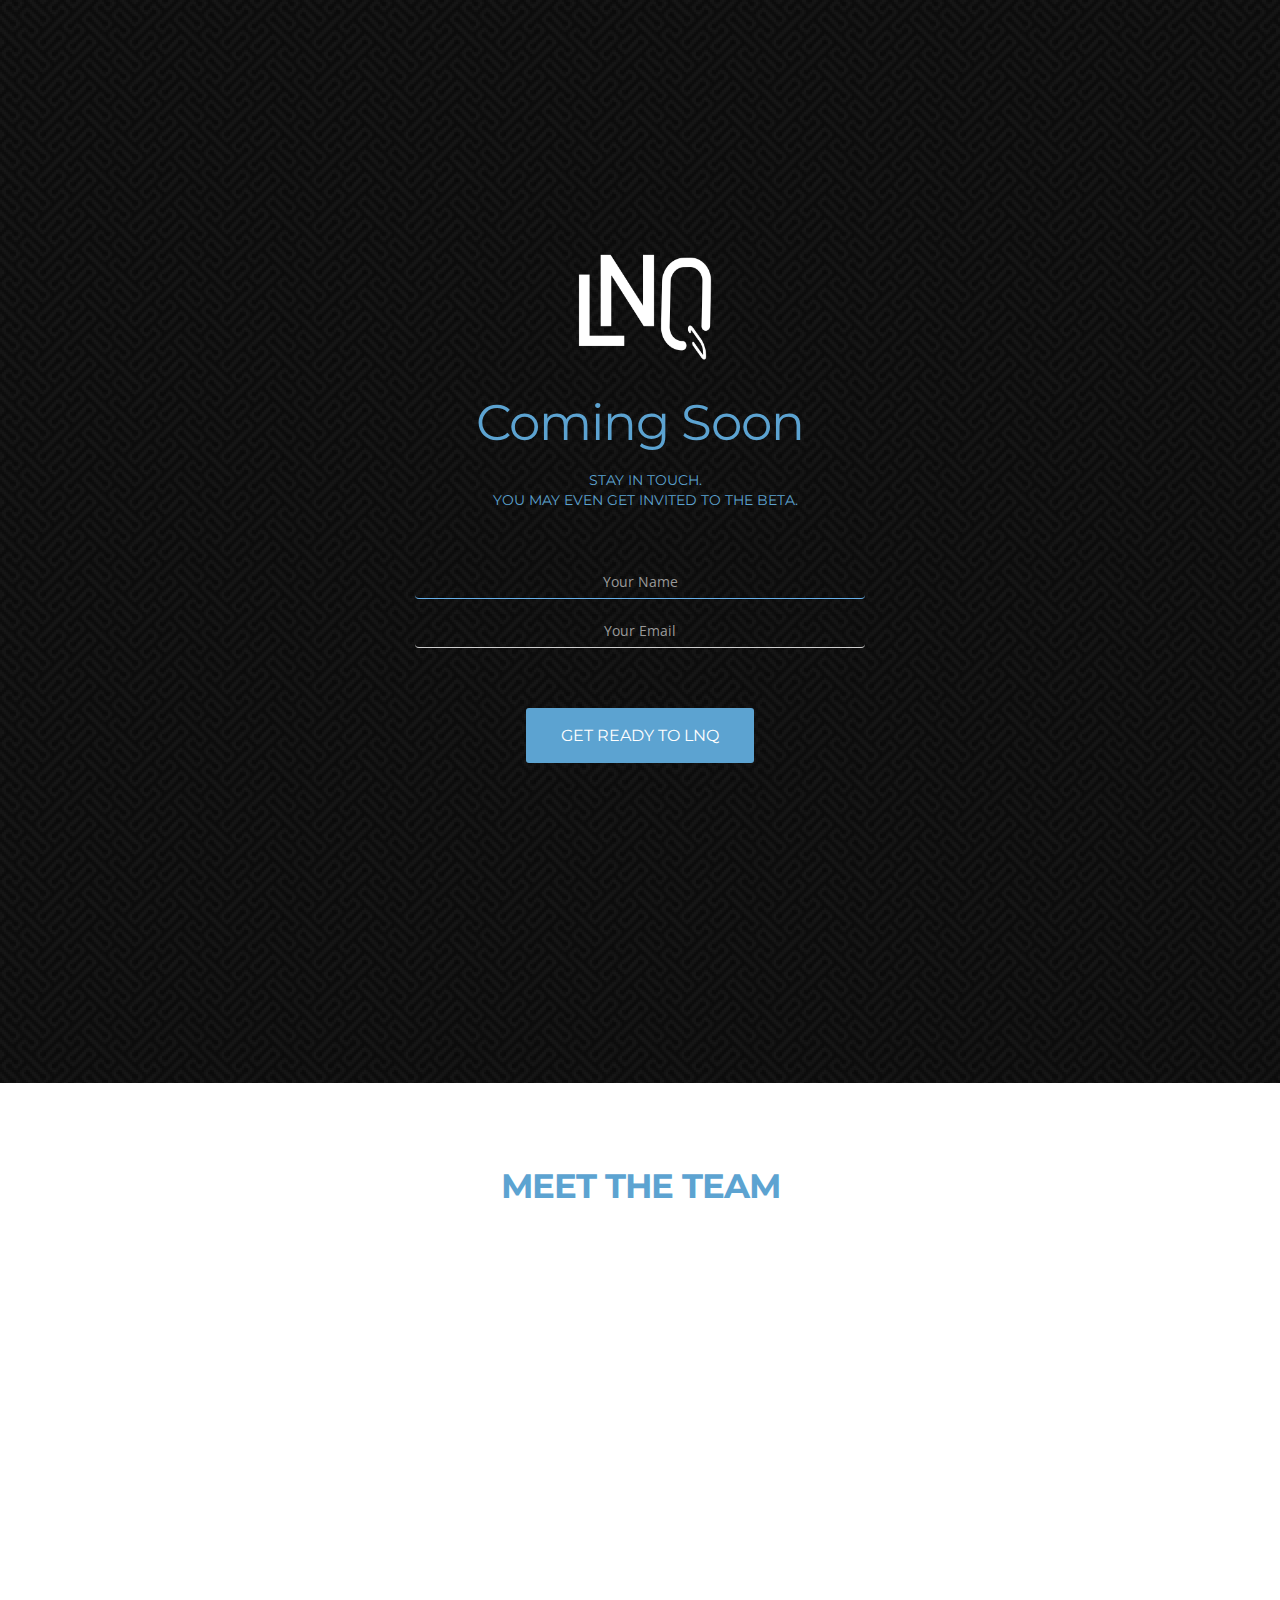
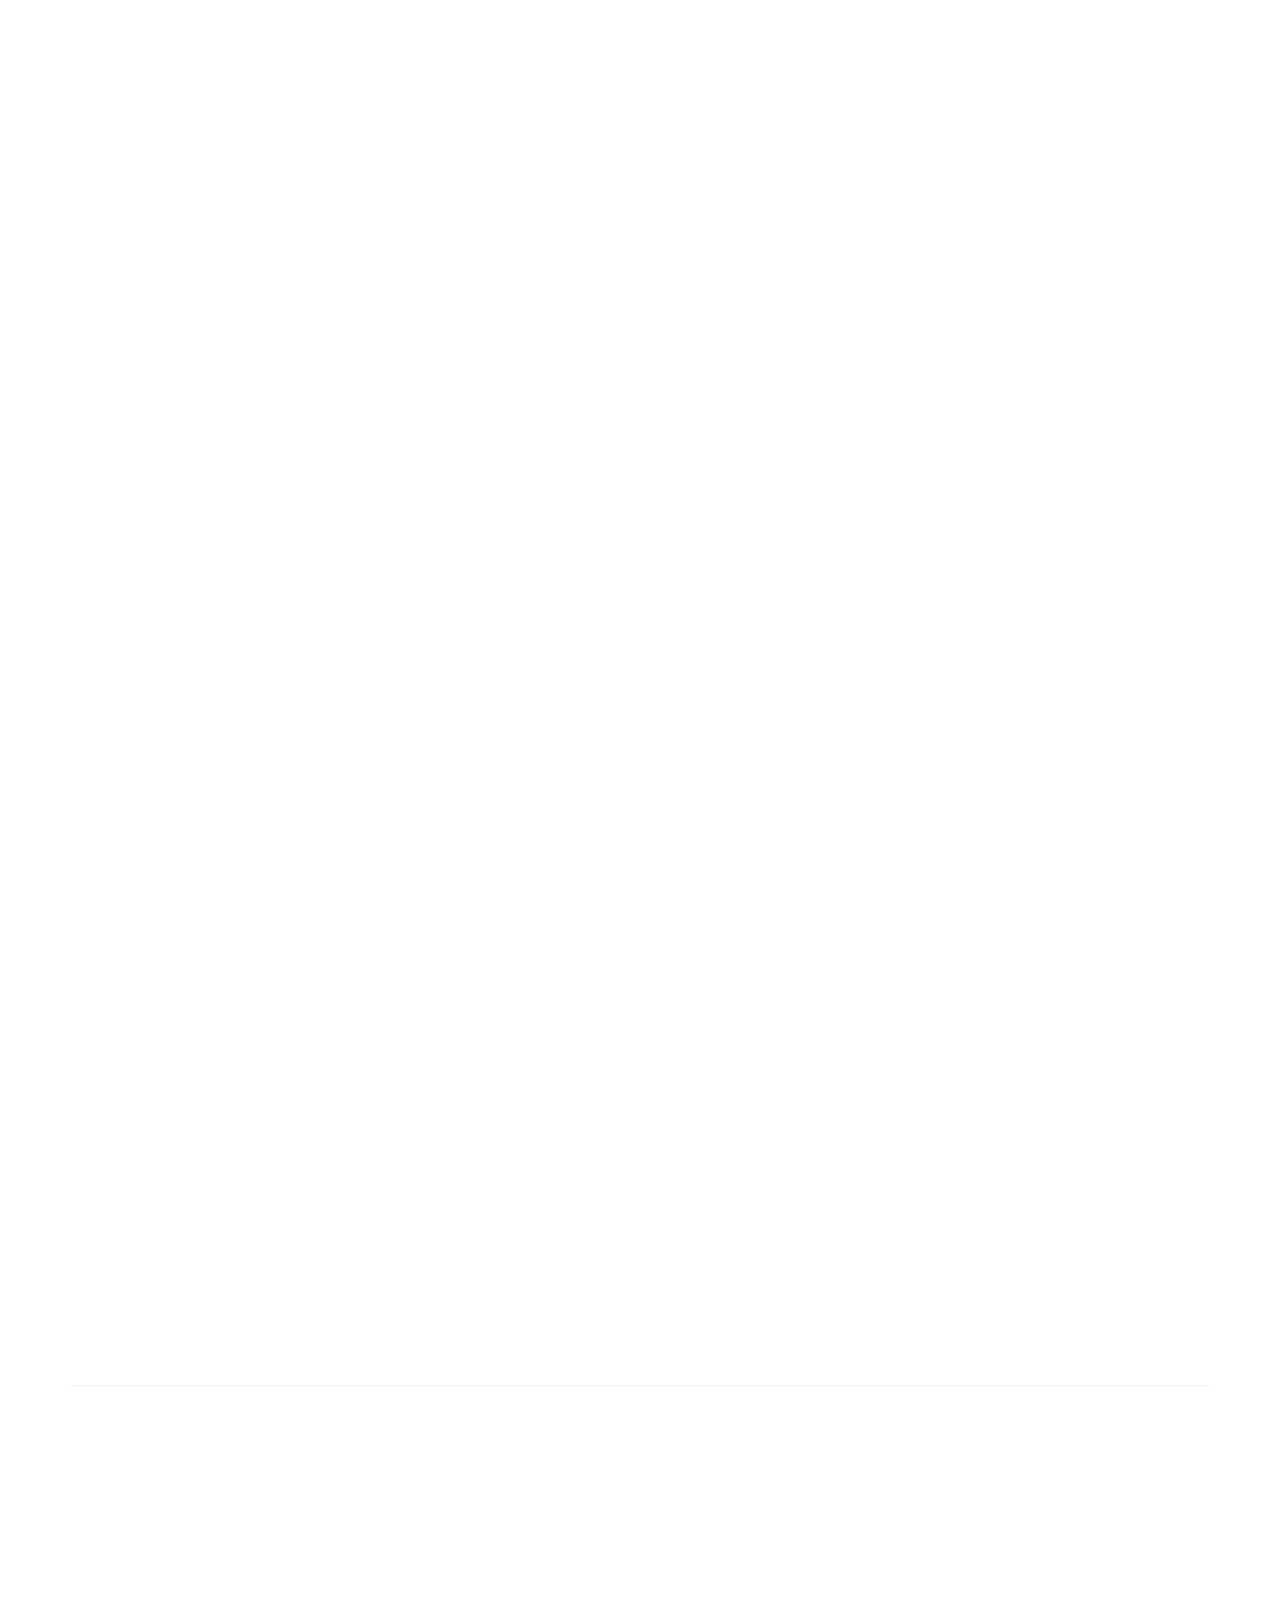
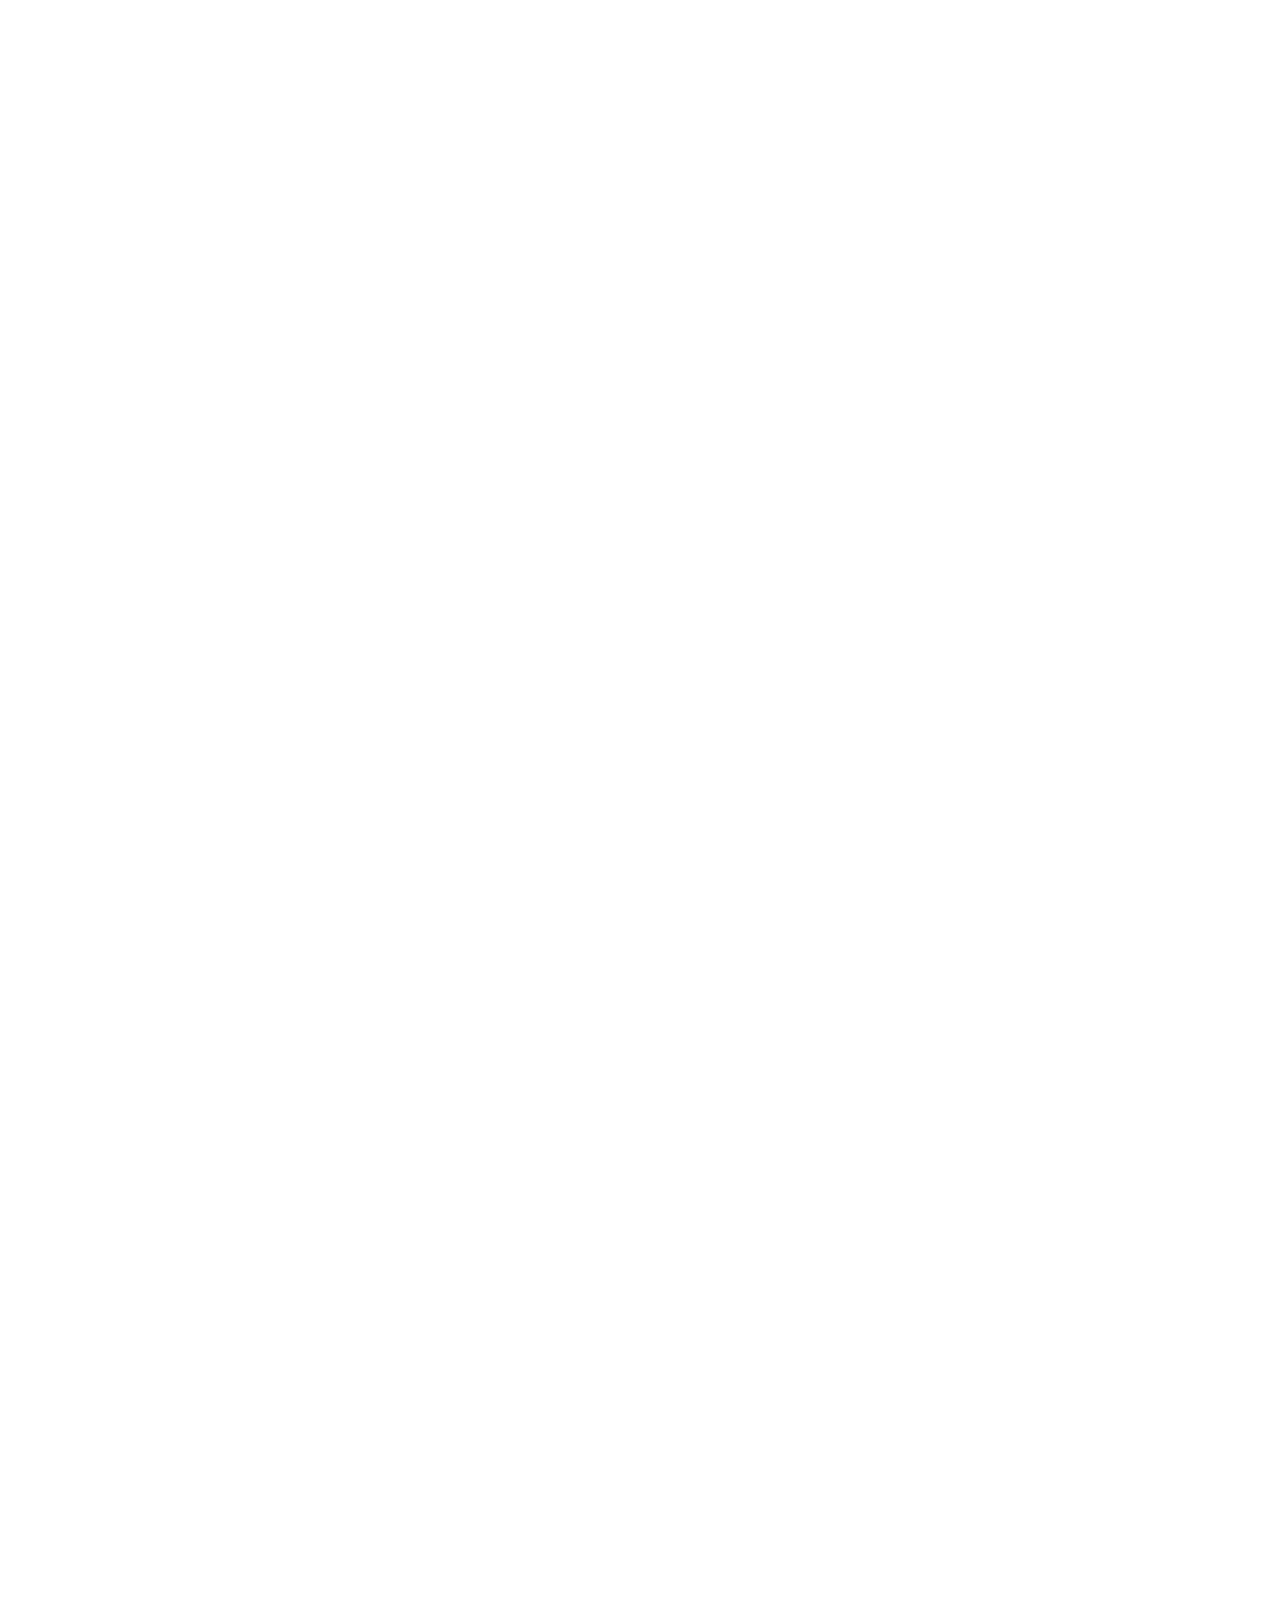
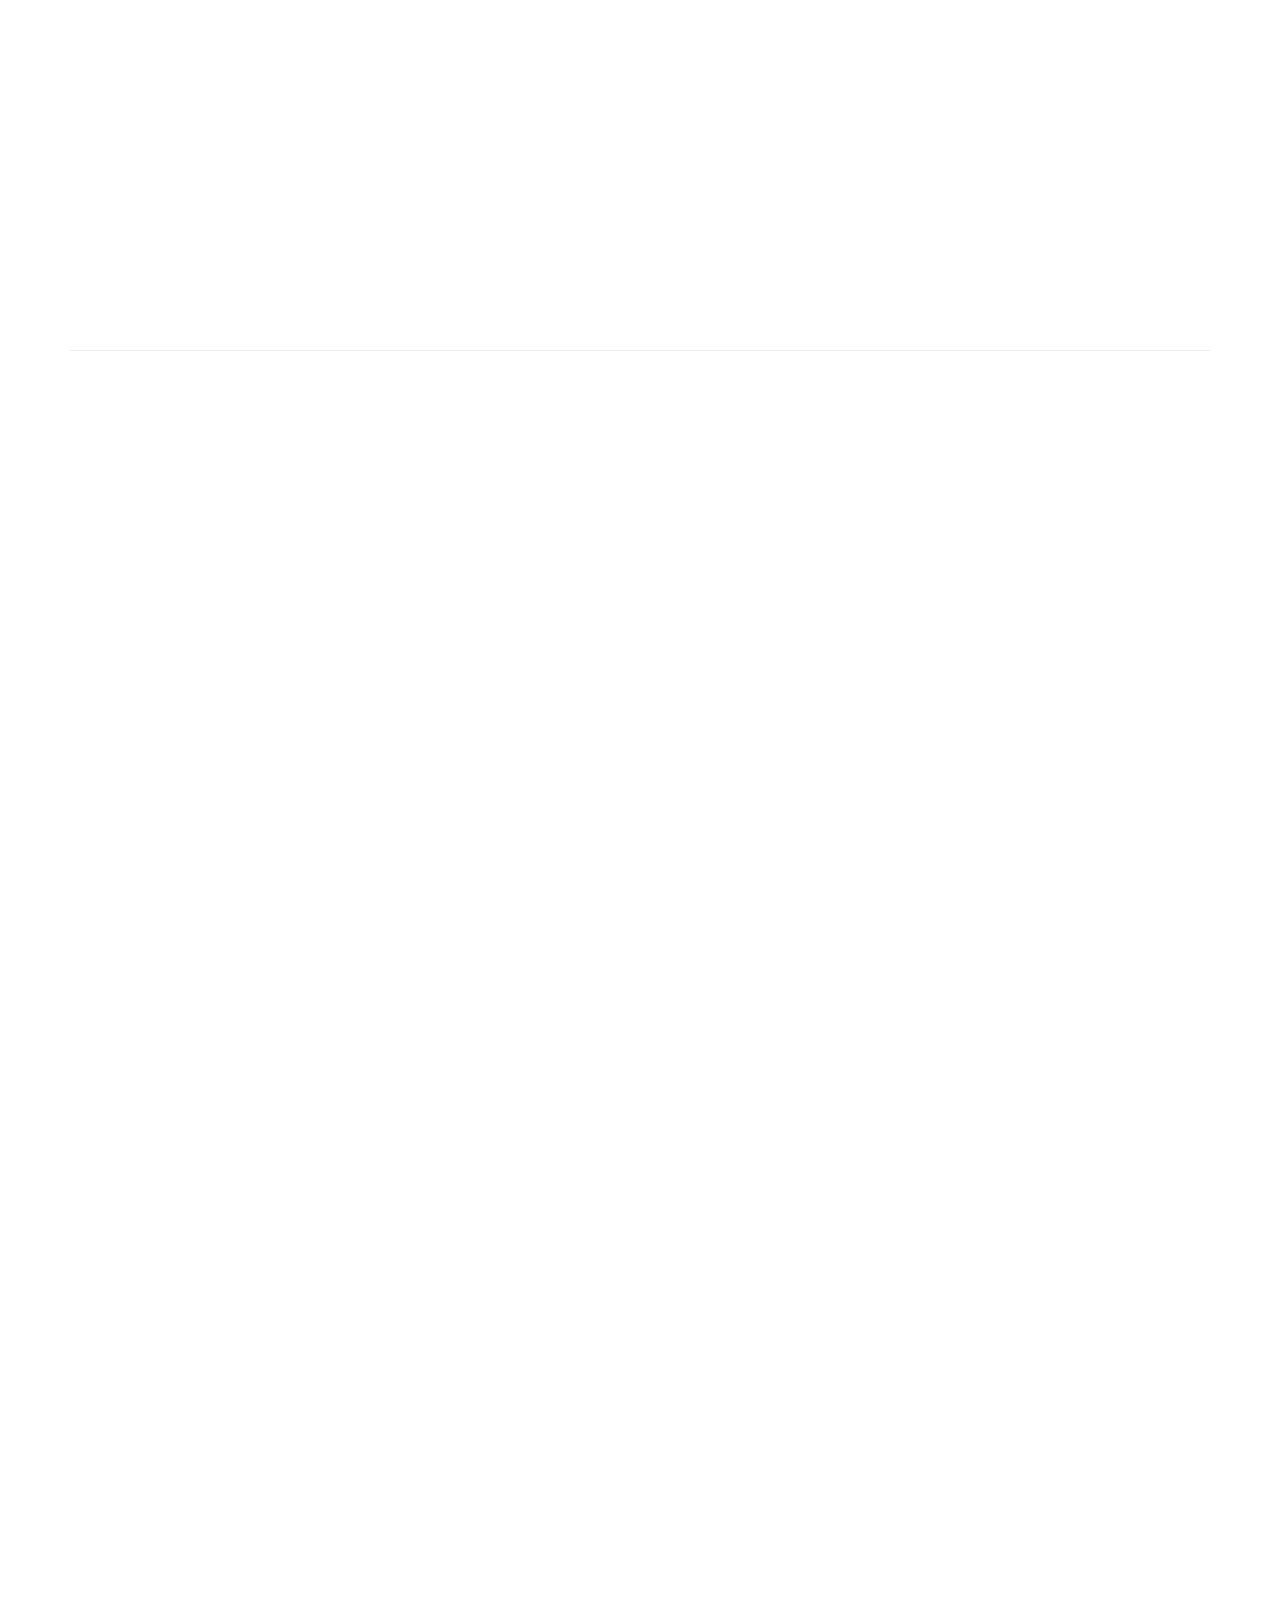
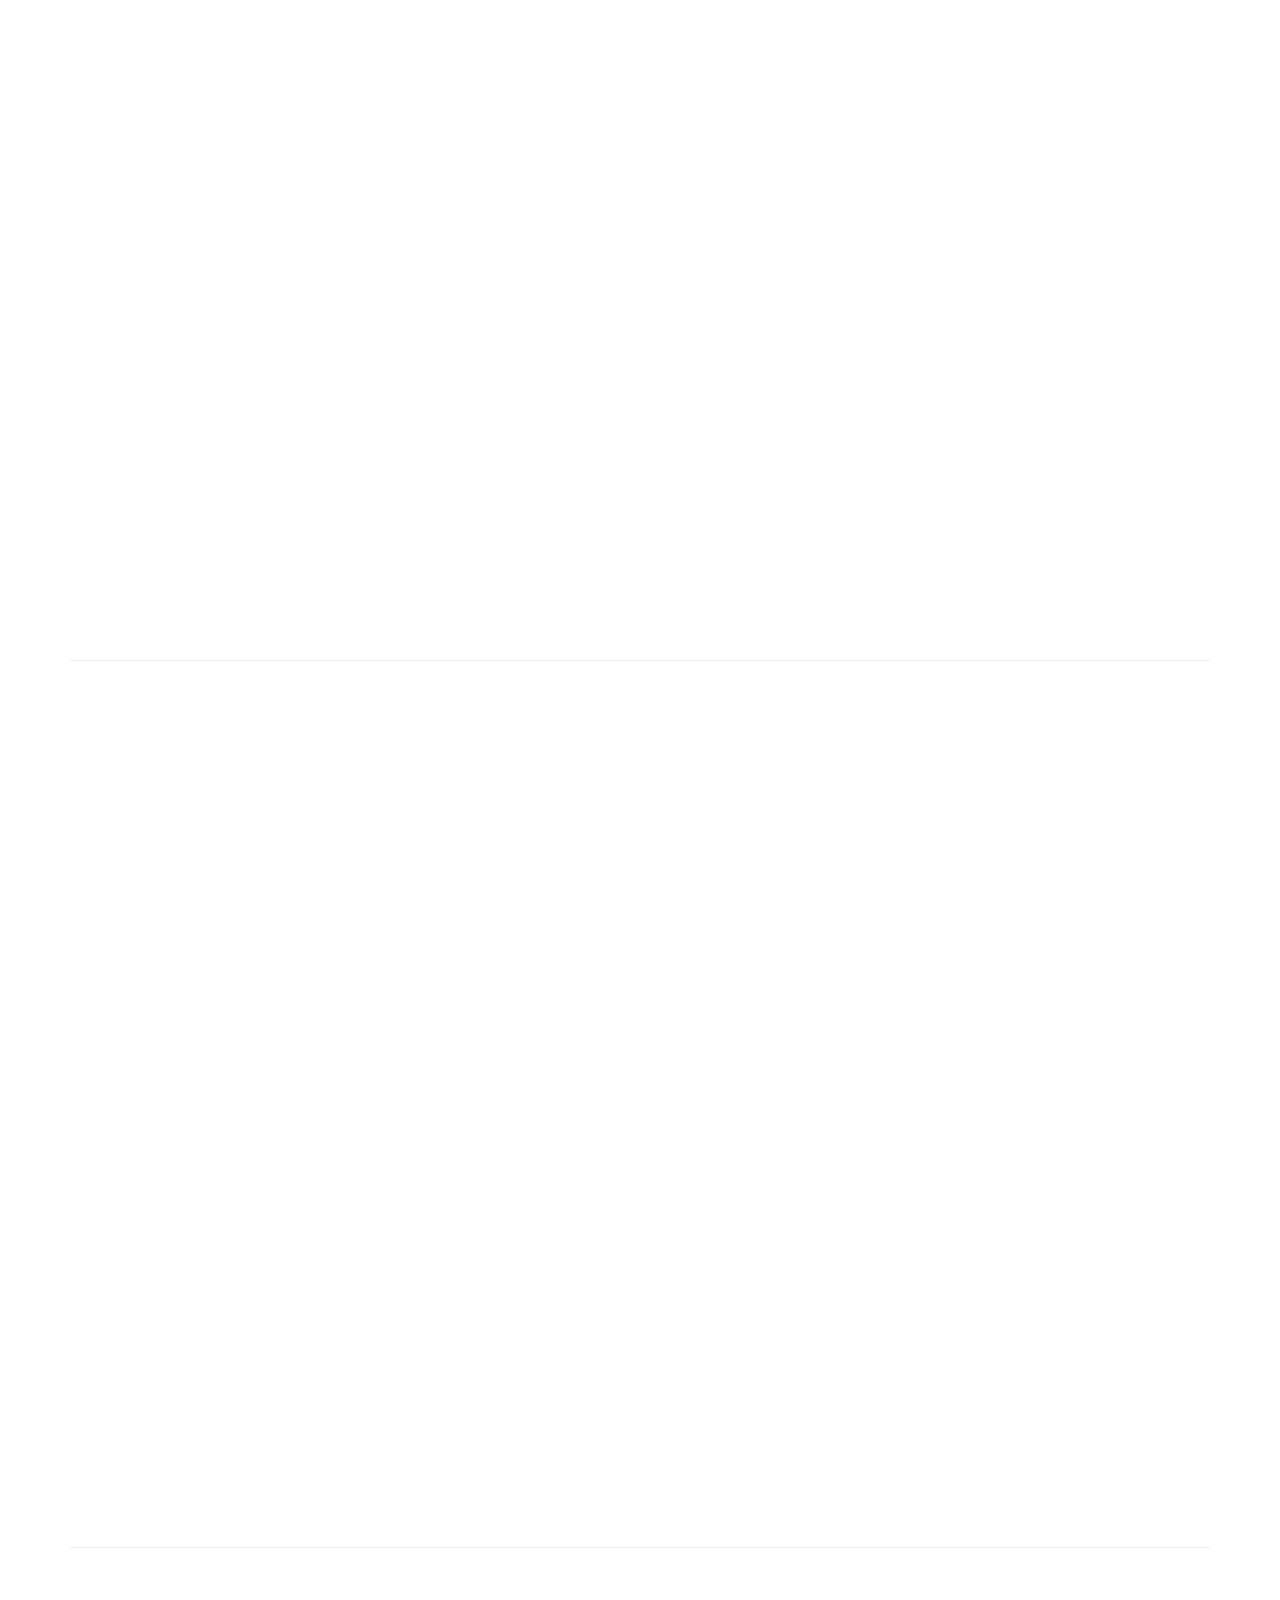
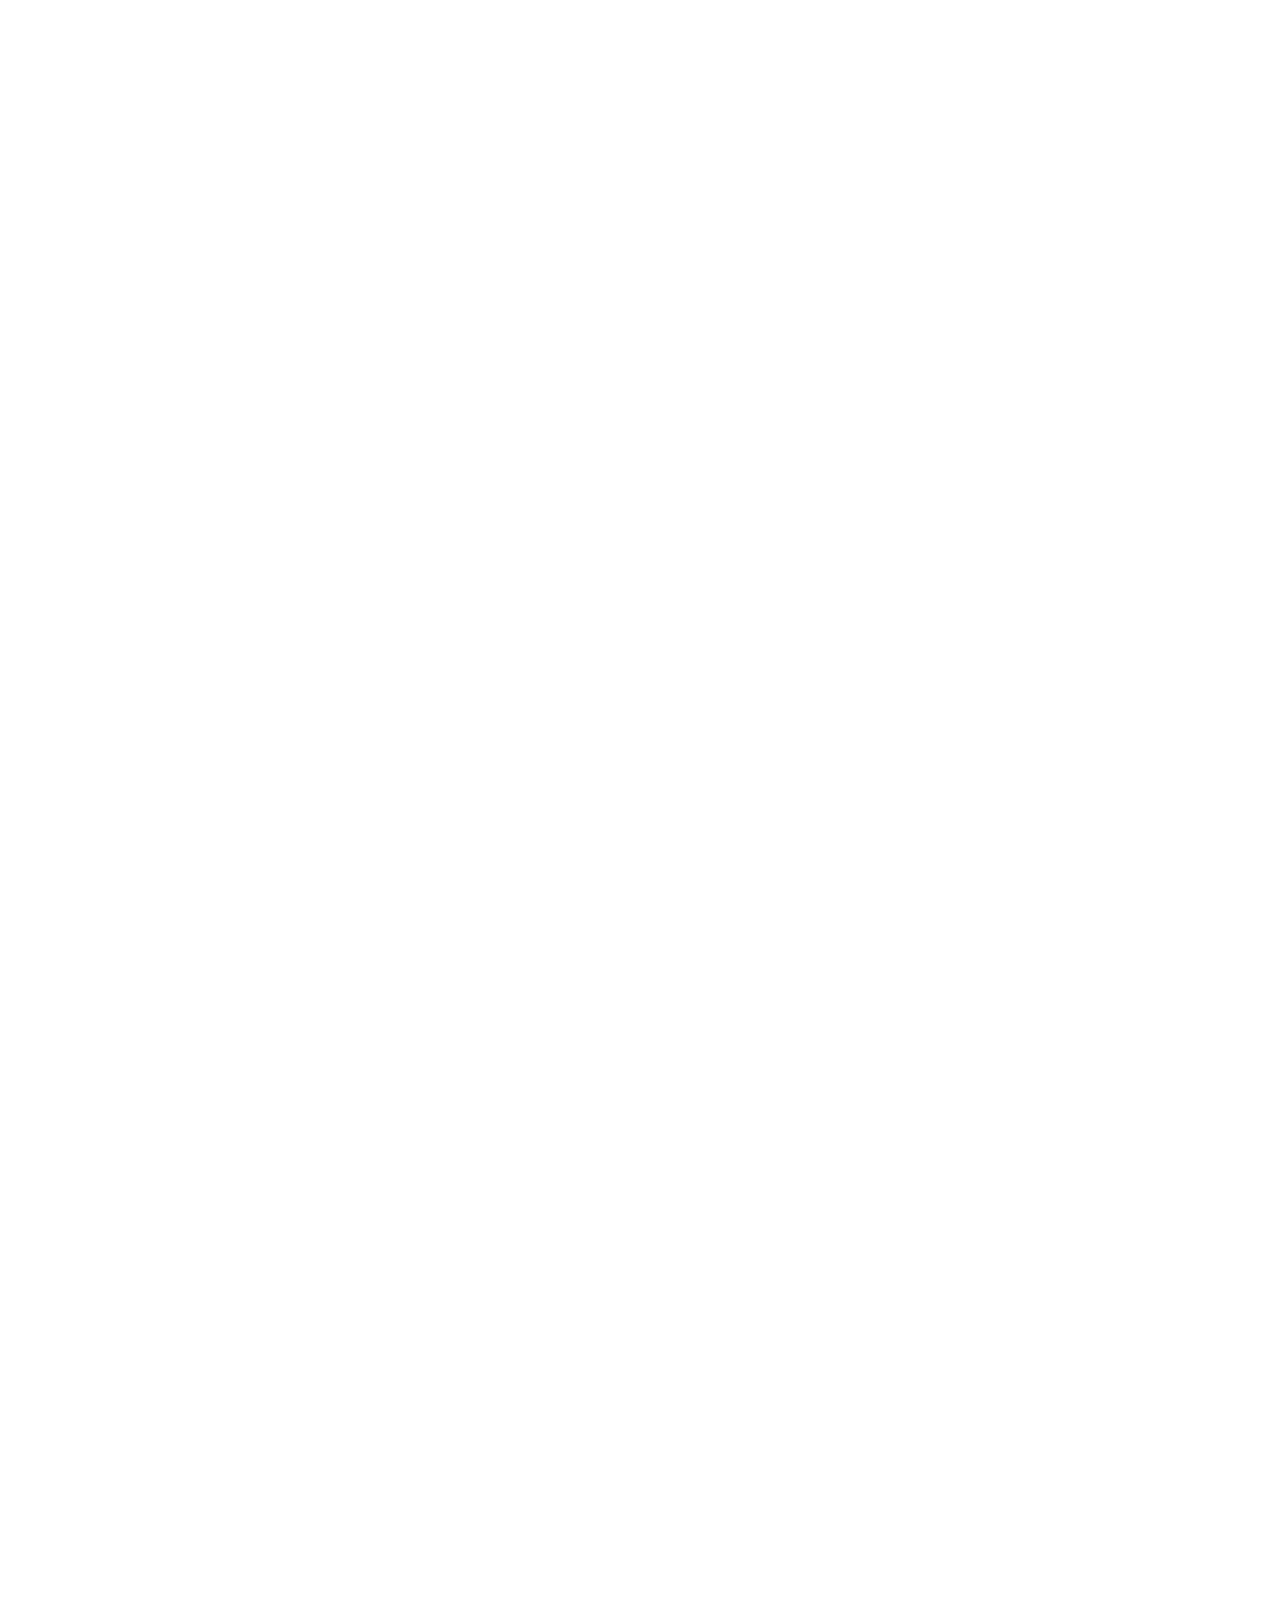
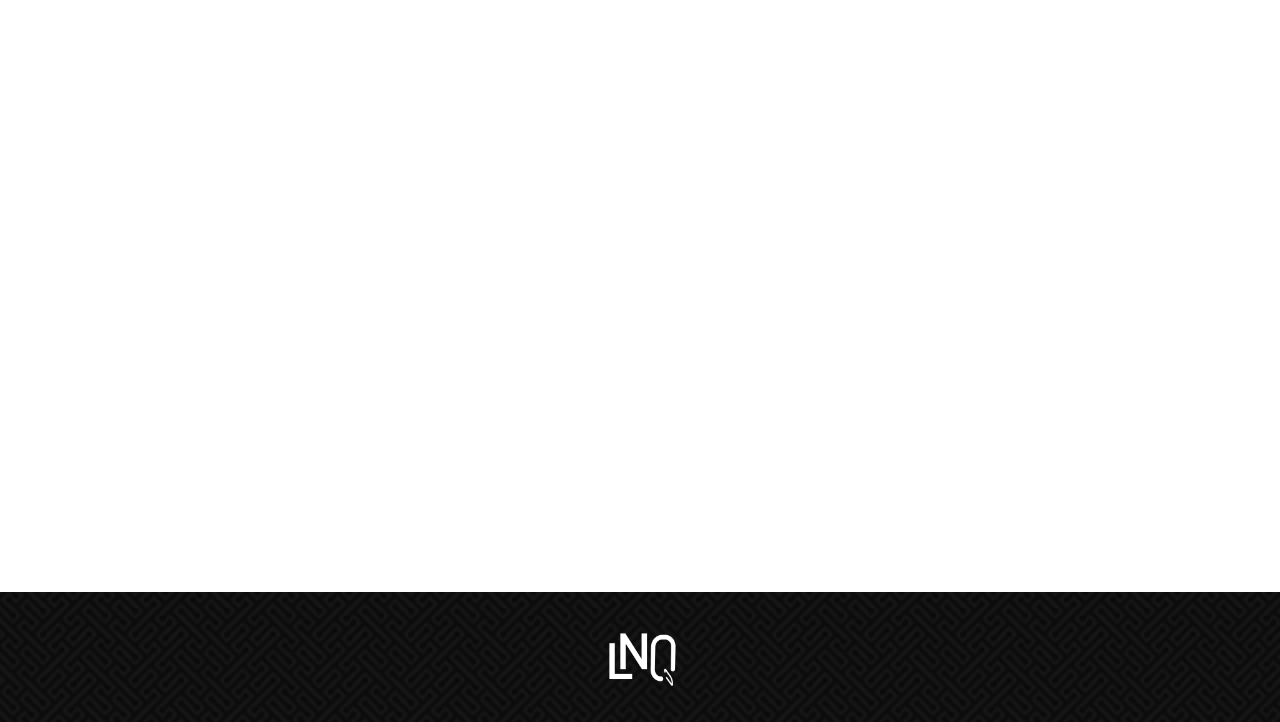
==== commit 4382c63f: "add recaptcha for index" ====
--- a/index.html
+++ b/index.html
@@ -27,8 +27,8 @@
 <script type="text/javascript" src="js/jquery.isotope.js"></script>
 <script type="text/javascript" src="js/wow.js"></script>
 <script type="text/javascript" src="js/classie.js"></script>
-
-
+<!-- for recaptcha enablement for the sign up form, as directed by google recaptcha site -->
+<script src='https://www.google.com/recaptcha/api.js'></script>
 <!--[if lt IE 9]>
     <script src="js/respond-1.1.0.min.js"></script>
     <script src="js/html5shiv.js"></script>
@@ -88,6 +88,7 @@
           <div class="agile-custom-clear"></div>
         </div>
         <!--recaptcha aglignment-->
+        <div class="agile-group"><label class="agile-label"></label><div class="agile-field-xlarge agile-field"><div class='g-recaptcha' style="transform:scale(0.91);-webkit-transform:scale(0.91);transform-origin:0 0;-webkit-transform-origin:0 0; width='304px';" data-sitekey='6LeAmFUUAAAAAJow85lKl1b-ovByrue-imKLVIO1' data-callback='agileGCaptchaOnSuccess'></div></div></div>
         <!-- Button -->
         <div>
           <label>&nbsp;</label>
@@ -127,8 +128,13 @@
                 </div> -->
                 <div class="row">
                     <div class="col-sm-6 leader-1">
-                        <h3>Ahsan Awan</h3>
+                        <h3>Ahsan Awan</h3>                         
                         <span>Co-founder, Chief Executive Officer</span>
+                        <div class="social-icons text-center">
+                            <a href="https://www.linkedin.com/in/ahsanawan/?authType=NAME_SEARCH&authToken=YmVn&locale=en_US&trk=tyah&trkInfo=clickedVertical%3Amynetwork%2CclickedEntityId%3A5090872%2CauthType%3ANAME_SEARCH%2Cidx%3A1-1-1%2CtarId%3A1484940628060%2Ctas%3Aahsan" target="none"><img src="img/social_linkedin.png"></a>
+                            <a href="https://plus.google.com/117969772946400293436" target="none"><img src="img/social_googleplus.png"></a>
+
+                        </div>                         
                         <p>Ahsan Awan is a founder, Board Director, and CEO of LNQ Systems, as well as the founder and CEO of American Presswire. He is the former CEO of Occulex, an augmented reality medical device and imaging technology developer, and former CEO of Global CINRG, a multinational biopharma CRO. He also served as founding Director of the Clinical Trials Division of Pharmalink, Inc., a pharmaceutical product reverse distributor, as well as Director of Development at California Northstate University.</p>
                     </div><!-- end .col-sm-6 -->
                     <div class="col-sm-6">
@@ -140,7 +146,7 @@
         </div>
         <div class="team-leader-block clearfix">
             <div class="team-leader-box  wow fadeInDown delay-03s">
-                <!-- <div class="team-leader wow fadeInDown delay-03s"> 
+<!--                 <div class="team-leader wow fadeInDown delay-03s"> 
                     <div class="team-leader-shadow"><a href="#"></a></div>
                     <img src="img/generic-profile-photo.jpg" alt="">
                     <ul>
@@ -152,8 +158,13 @@
                 </div> -->
                 <div class="row">
                     <div class="col-sm-6 leader-3">
-                        <h3>Neil Manning</h3>
+                        <h3>Neil Manning</h3>                      
                         <span>Co-founder, Chief Operating Officer</span>
+                        <div class="social-icons text-center">
+                            <a href="https://www.linkedin.com/in/neilmanning/?authType=NAME_SEARCH&authToken=hro4&locale=en_US&trk=tyah&trkInfo=clickedVertical%3Amynetwork%2CclickedEntityId%3A5144003%2CauthType%3ANAME_SEARCH%2Cidx%3A1-1-1%2CtarId%3A1484940611588%2Ctas%3Aneil%20manning" target="none"><img src="img/social_linkedin.png"></a>
+                            <a href="https://twitter.com/nmann1" target="none"><img src="img/social_twitter.png"></a>
+                            <!-- <a href="https://www.facebook.com/nmann1?ref=br_rs" target="none"><img src="img/social_facebook.png"></a> -->
+                        </div>                          
                         <p>Neil Manning is a founder, Board Director, and COO of LNQ Systems, an Executive Director of American Presswire, and Manager of Professional Services at a fortune 500 software development firm. He is a former project executive at EPIQ Systems, a legal services firm that facilitated numerous large Class Action lawsuits including the creation of software to process claims, determine awards, and deliver payments to class members.</p>
                     </div><!-- end .col-sm-6 -->
                     <div class="col-sm-6">
@@ -179,6 +190,11 @@
                     <div class="col-sm-6 leader-4">
                         <h3>Alison Ostendorf</h3>
                         <span>Co-founder, Chief Product Officer</span>
+                        <div class="social-icons text-center">
+                            <a href="https://www.linkedin.com/in/alison-ostendorf-6a36a020/" target="none"><img src="img/social_linkedin.png"></a>
+                            <a href="https://twitter.com/OstendorfAlison" target="none"><img src="img/social_twitter.png"></a>  
+                            <a href="http://alisonostendorf.com/" target="none"><img src="img/icon_desktop.png"></a>                       
+                        </div>
                         <p>Alison Ostendorf is a founder, Board Director, and CPO of LNQ Systems, as well as the founder of Responsive Redesign, and founder of Conscious Office Inc., a business products supplier focused on green supply chain and scalable environmental sustainability. She is a former licensed real estate agent in the state of New York, as well as a highly experienced laboratory scientist focused on optical fluorescence and confocal microscopy focused on improving targeting and mapping of cell activity and interaction. Ms. Ostendorf is also an experienced lighting design and stage management expert with nearly a decade of experience involving over 120 different shows in the San Francisco Bay Area and New York City.</p>
                     </div><!-- end .col-sm-6 -->
                     <div class="col-sm-6">
@@ -255,6 +271,11 @@
                     <div class="col-sm-6 leader-1">
                         <h3>James Gleason</h3>
                         <span>Chief Financial Officer</span>
+                        <div class="social-icons text-center">
+                            <a href="https://www.linkedin.com/in/james-gleason-03b5a73/" target="none"><img src="img/social_linkedin.png"></a>
+                            <!-- <a href="https://www.facebook.com/jim.gleason.967" target="none"><img src="img/social_facebook.png"></a>                             -->
+                        </div>
+                        
                         <p>James Gleason is a Board Director and CFO of LNQ Systems, as well as a Senior Manager of Operations Finance at Masimo Corp., a leading publicly-traded medical technology company. He is a former Finance Manager and Senior Analyst at Ciena Corp. and MetLife, former VP of Finance at Digital Broadband, Inc., and a former finance consultant with significant experience at Ingram Micro, Taco Bell Corp, El Pollo Loco, and Diedrich Coffee.</p>
                     </div><!-- end .col-sm-6 -->
                     <div class="col-sm-6">
@@ -488,6 +509,9 @@
                     <div class="col-sm-6 leader-2">
                         <h3>Shane Hoover</h3>
                         <span>Board Director</span>
+                        <div class="social-icons text-center">
+                            <a href="www.linkedin.com/in/shane-hoover-bb48511" target="none"><img src="img/social_linkedin.png"></a>
+                        </div> 
                         <p>Shane Hoover is a member of the Advisory Board of LNQ Systems and the Founder and Managing Partner of Hoover Capital, LLC. He provides consultative leadership focused on public and private finance, economics, market valuation, regulatory compliance, corporate cash management, mergers and acquisitions, and general forward-looking forecast-focused financial auditing. He delivers critical perspective pertaining to discretionary and non-discretionary investment by individuals and corporations, as well as private equity.</p>
                     </div><!-- end .col-sm-6 -->
                     <div class="col-sm-6">
--- a/css/lnq-styling.css
+++ b/css/lnq-styling.css
@@ -86,6 +86,12 @@
    position: relative;
    bottom: -22px;
 }
+.social-icons a img {
+	height: 18px;
+	position: relative;
+	top: -10px;
+	margin: 5px;
+}
 .team .row p{
 	text-align: left;
 	text-indent: 35px;
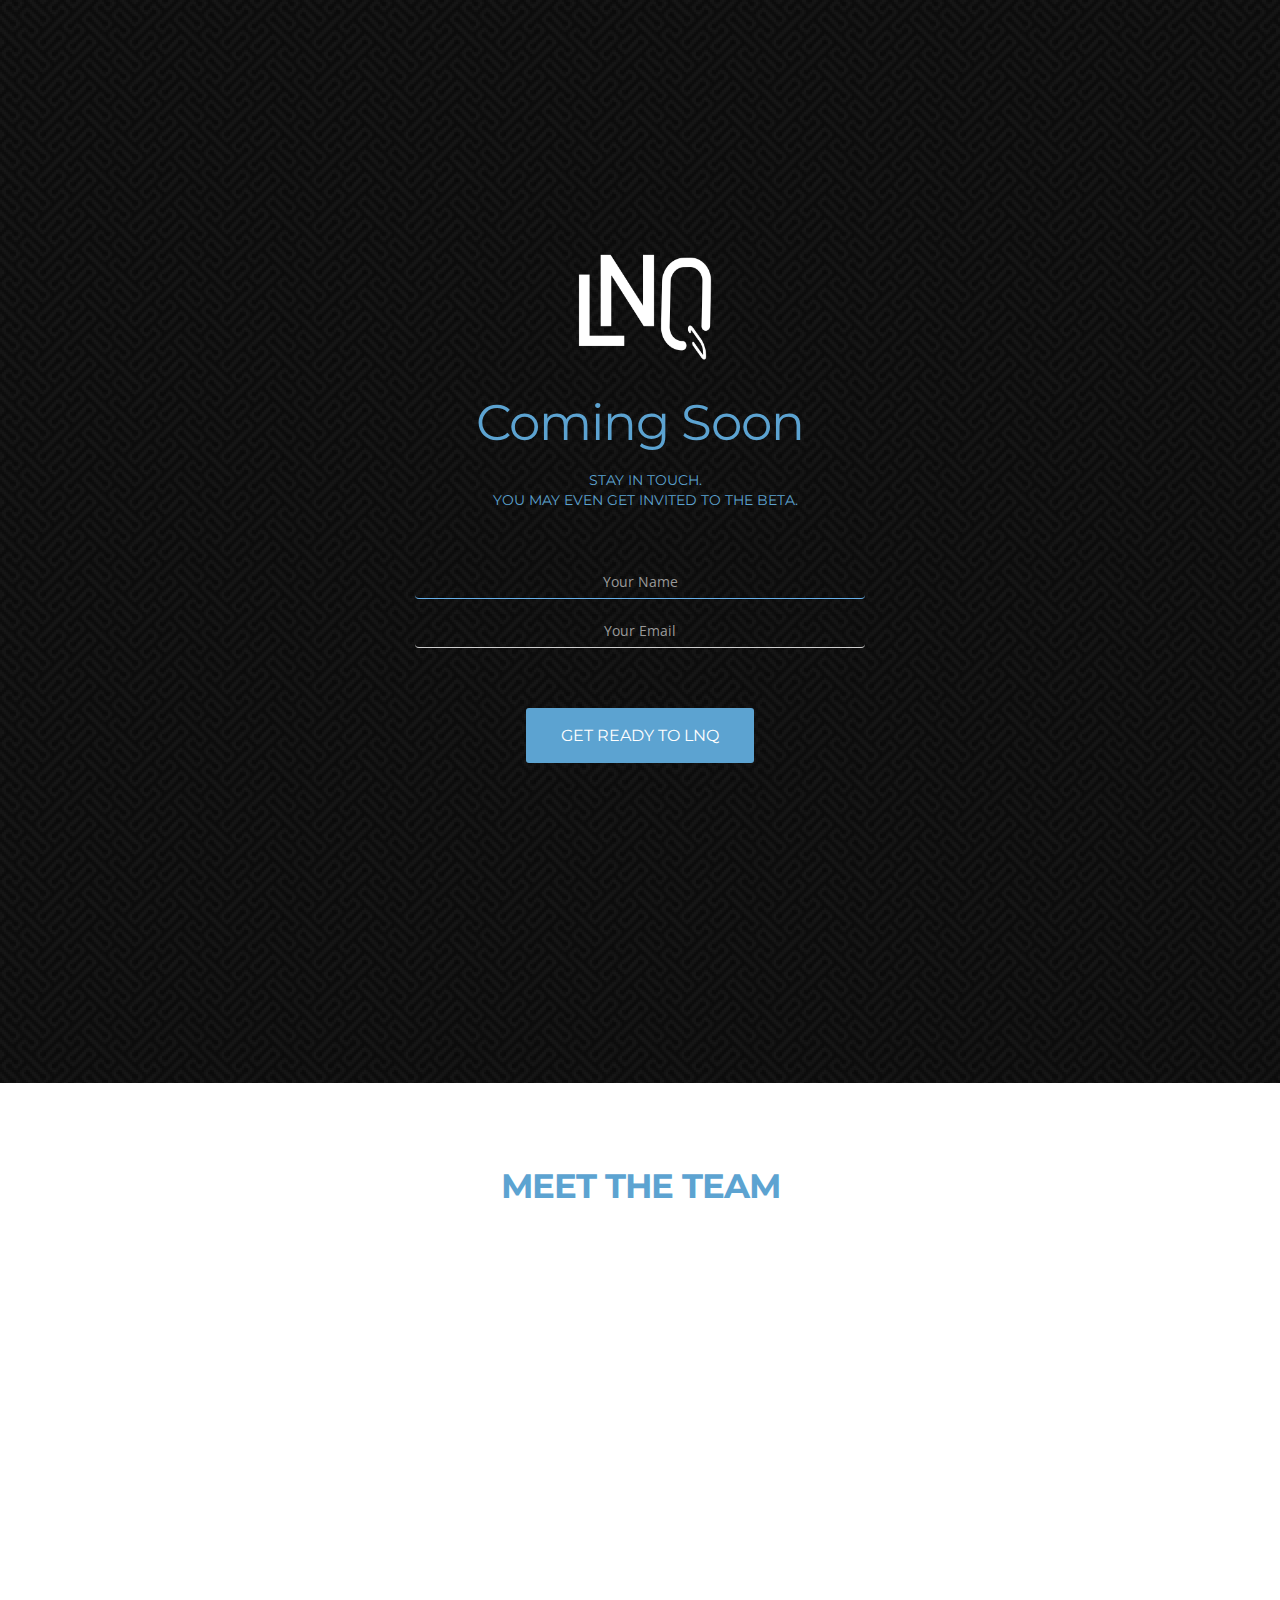
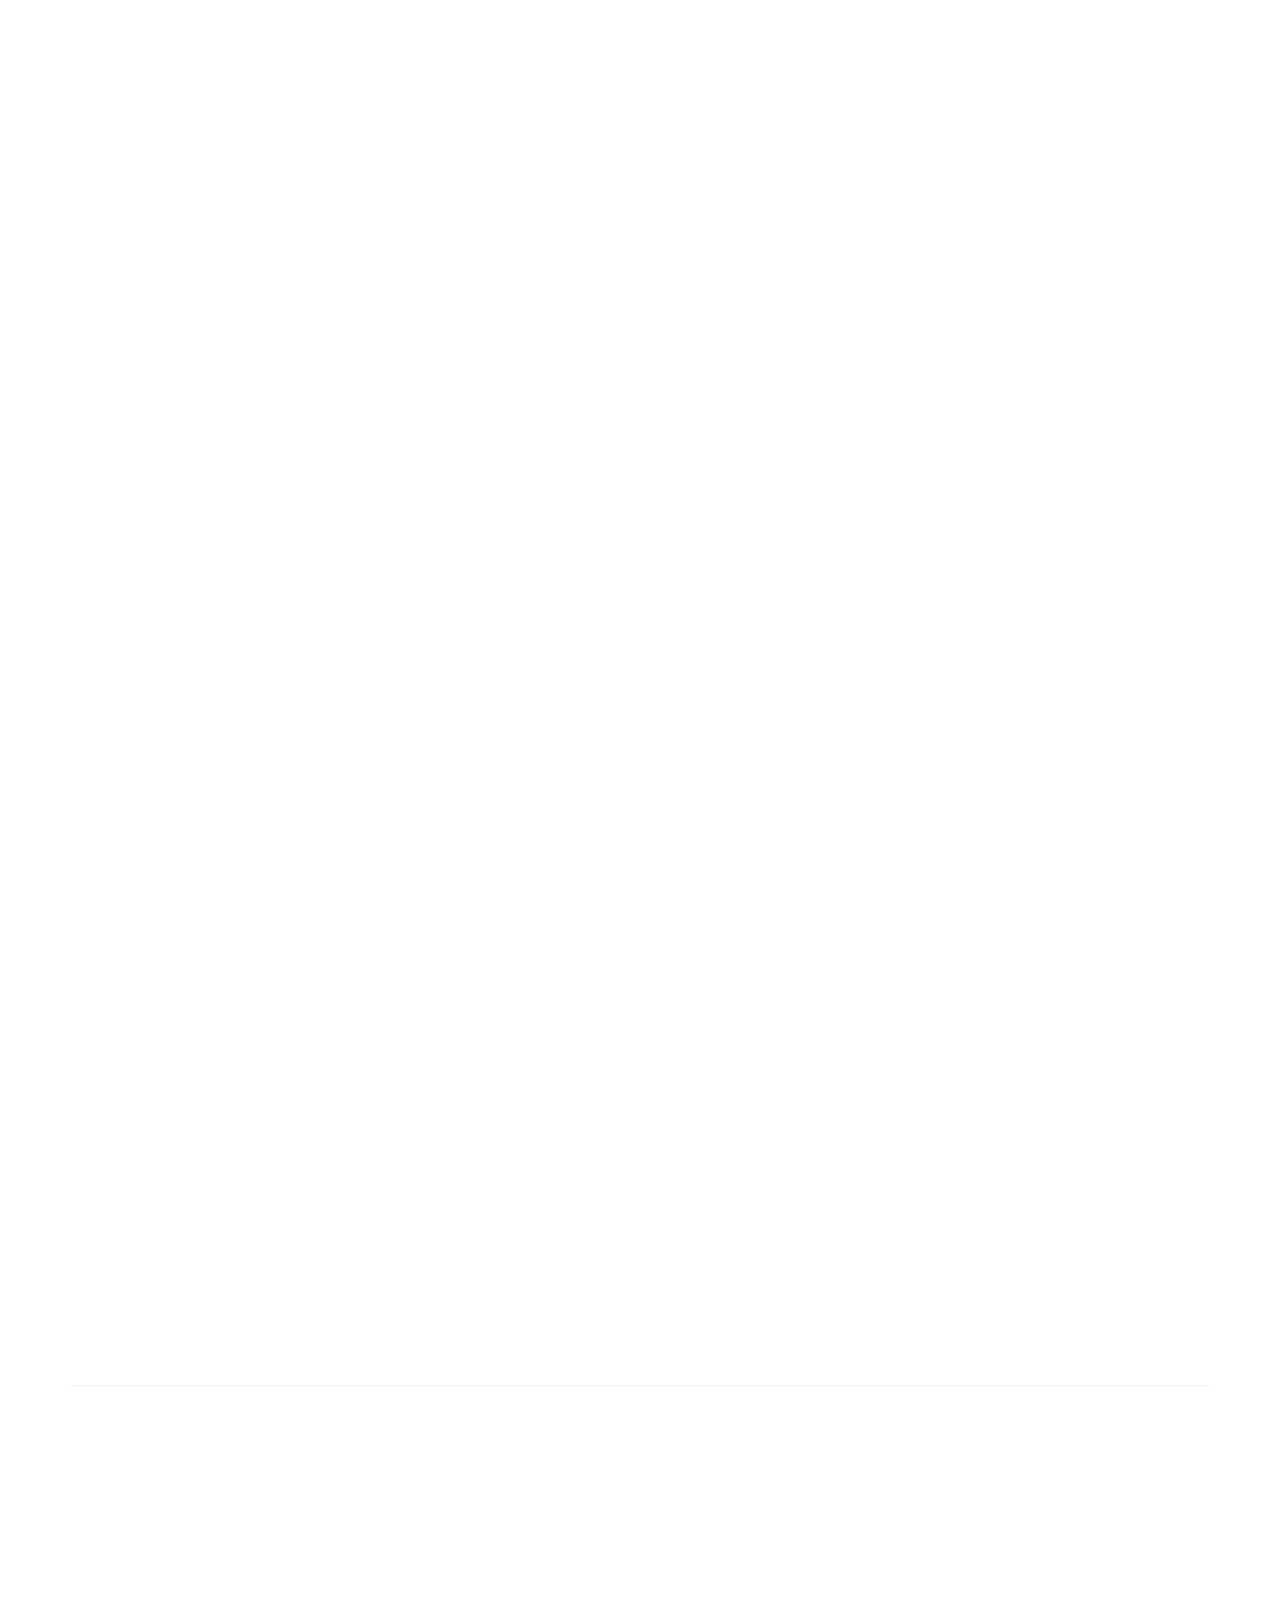
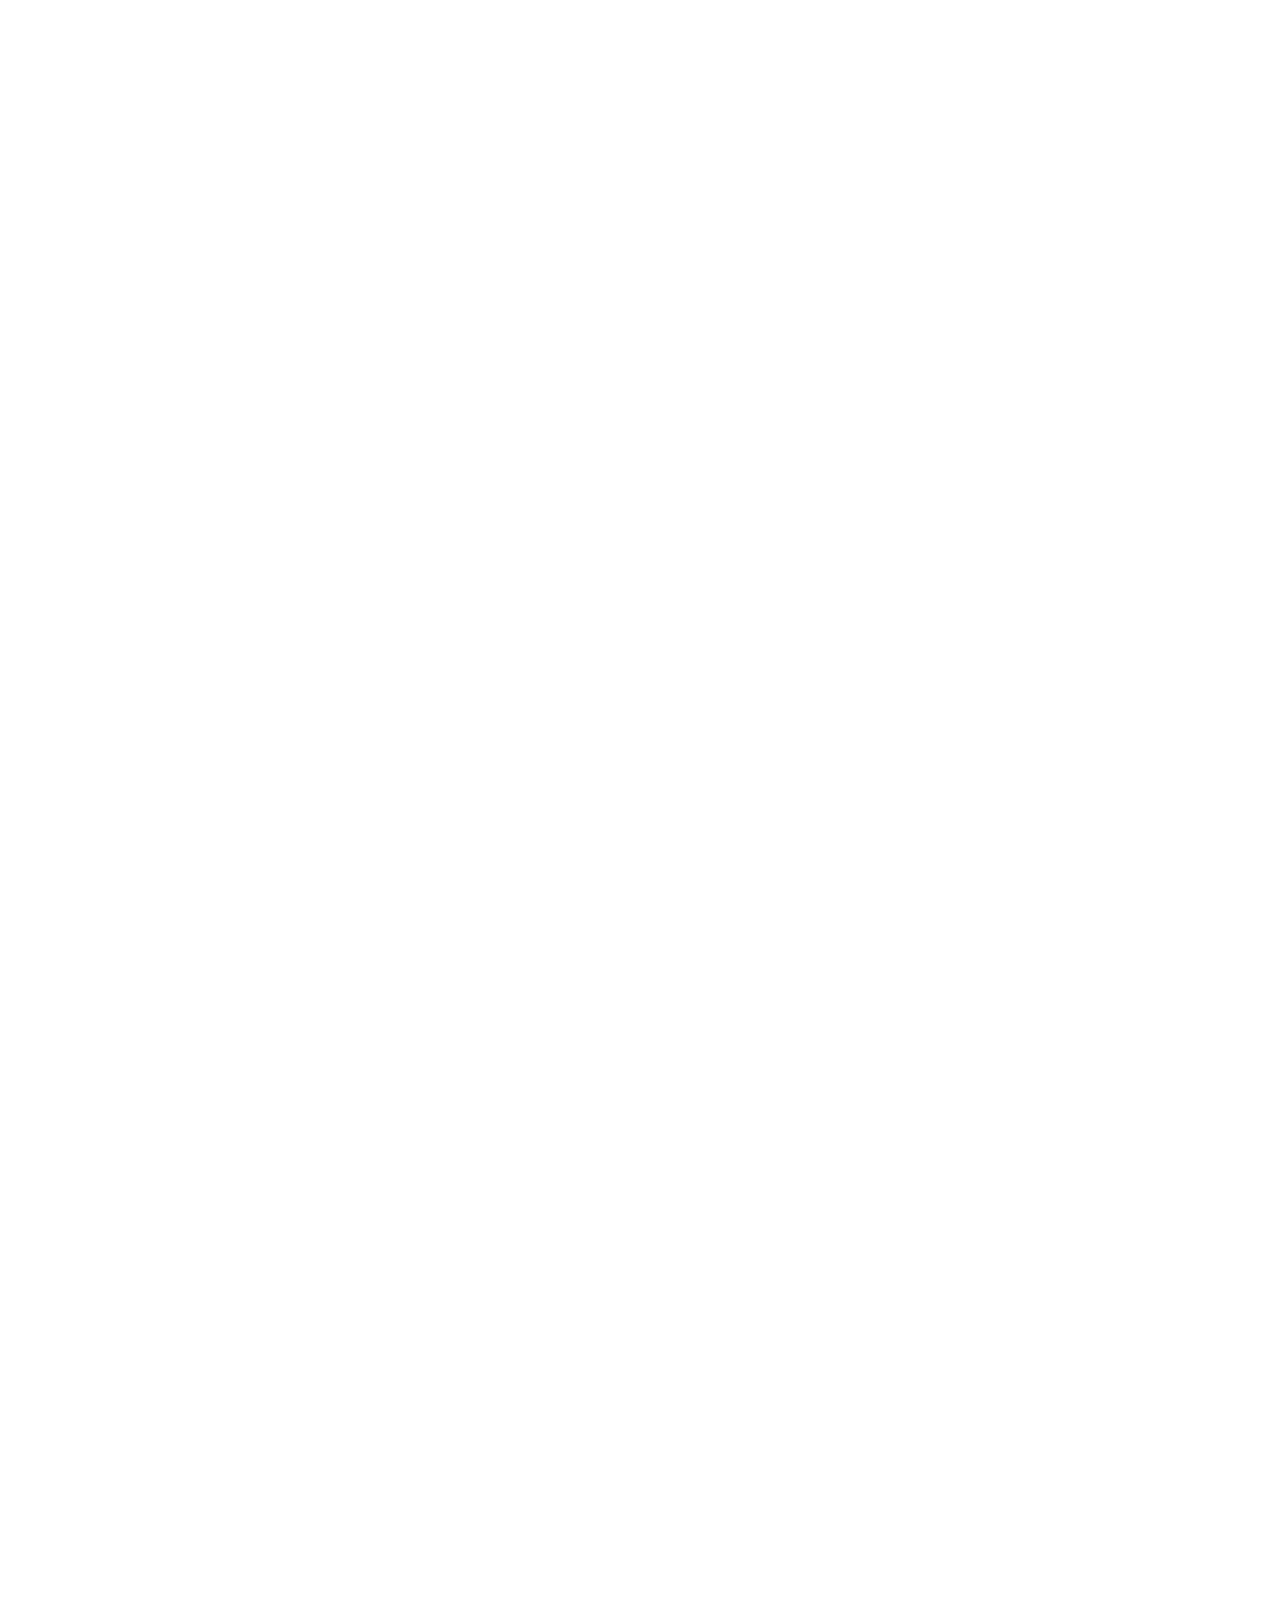
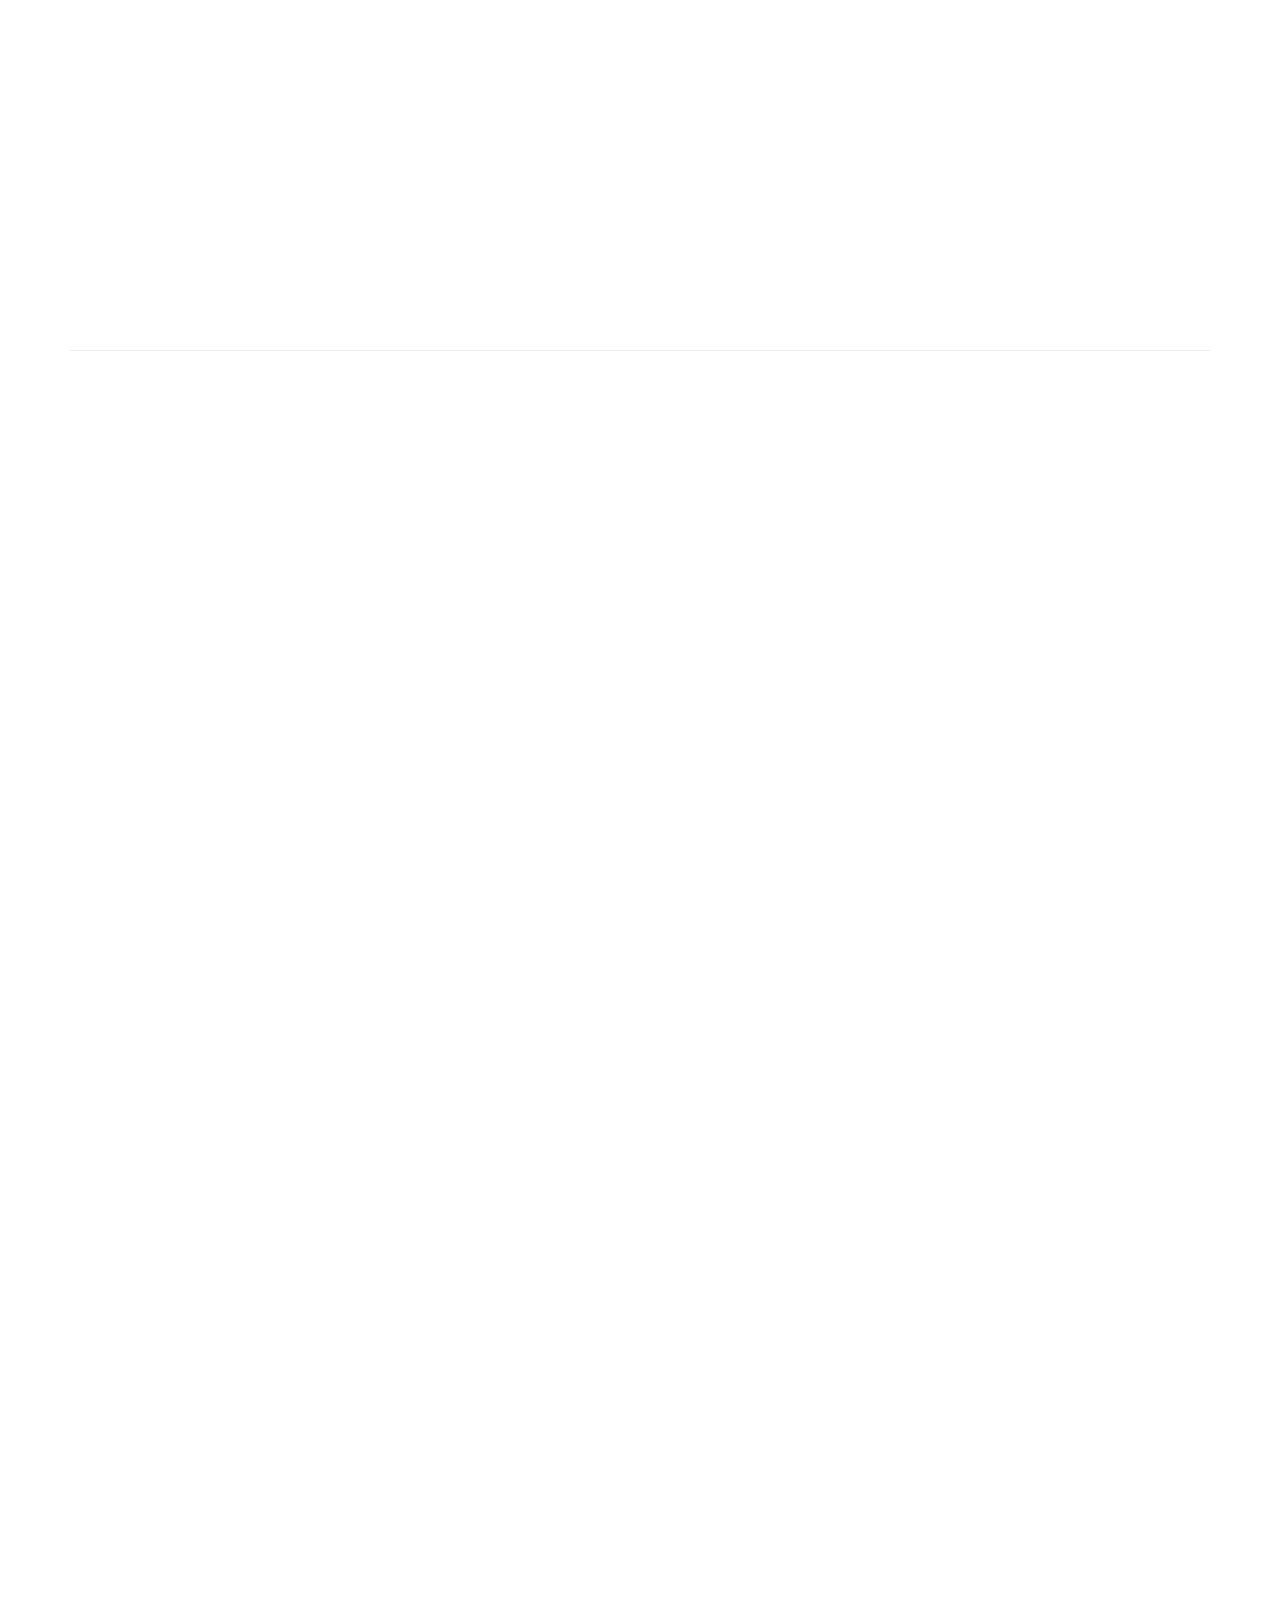
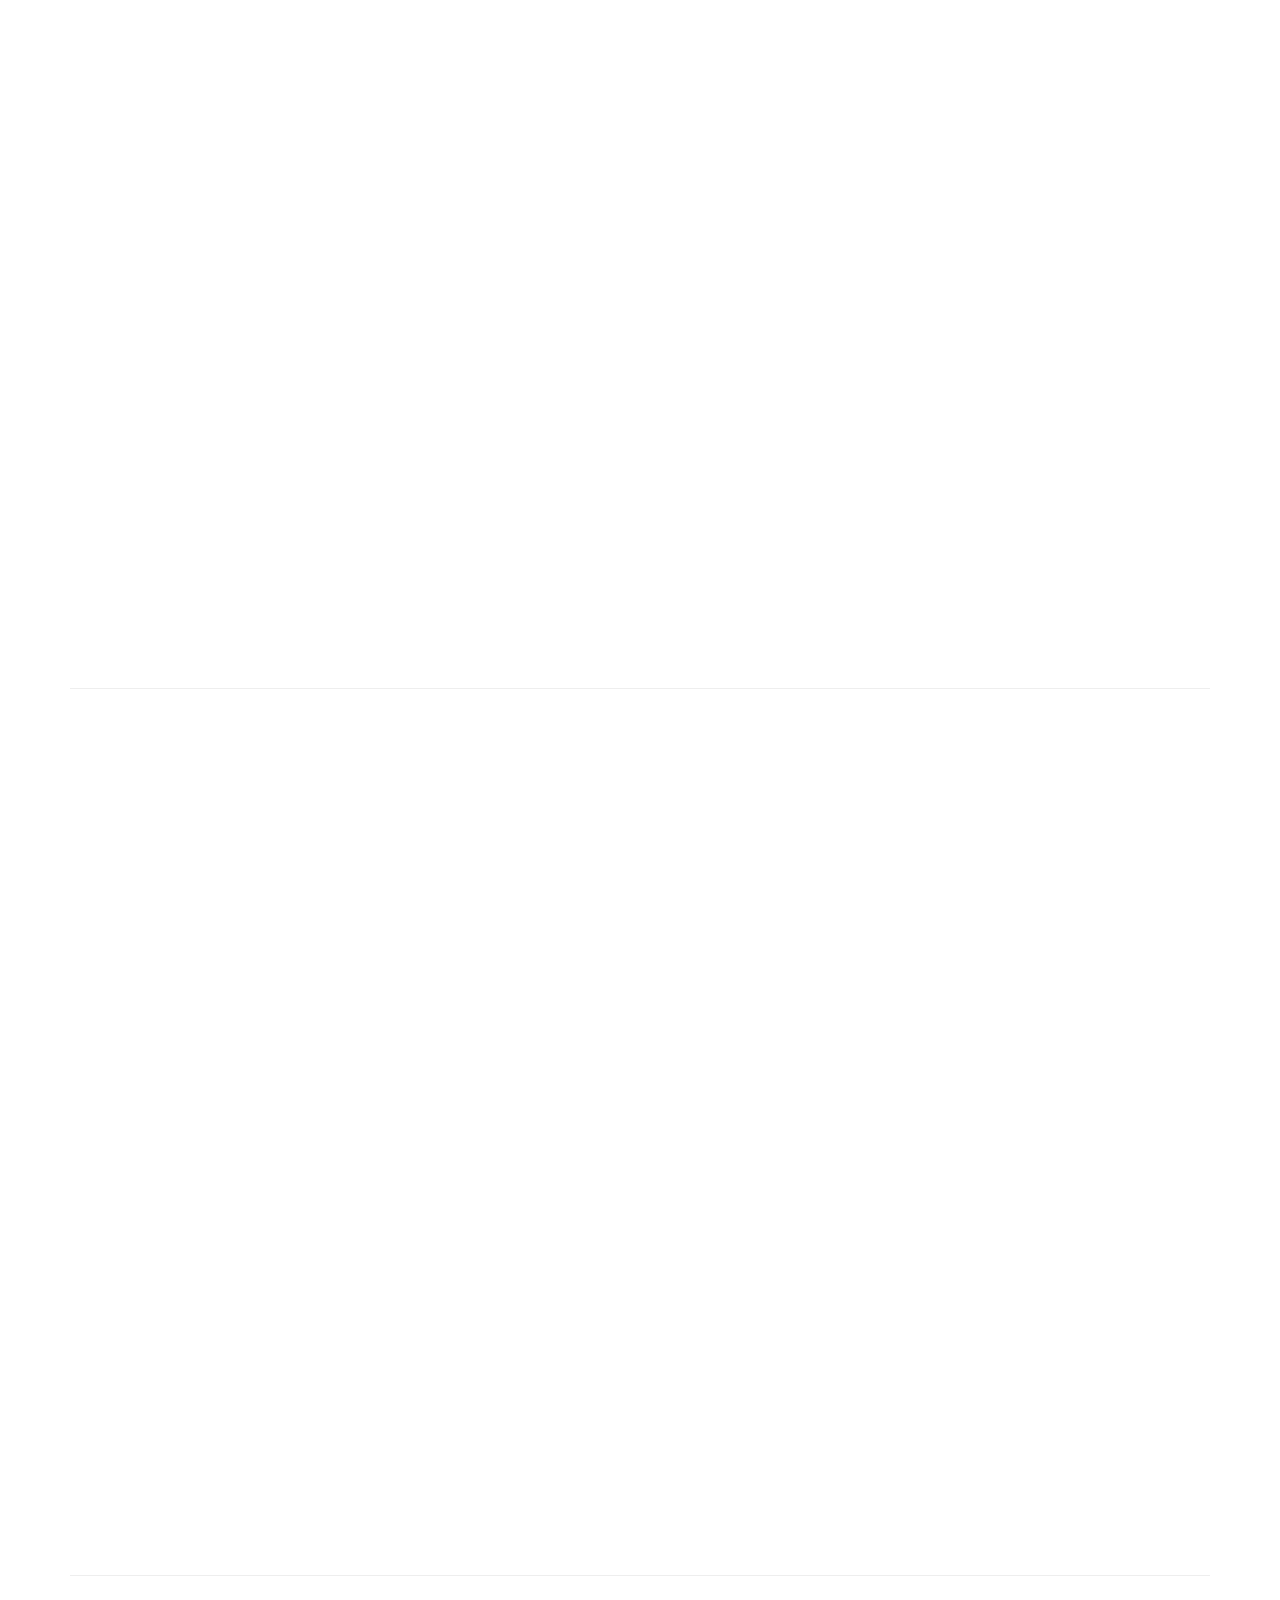
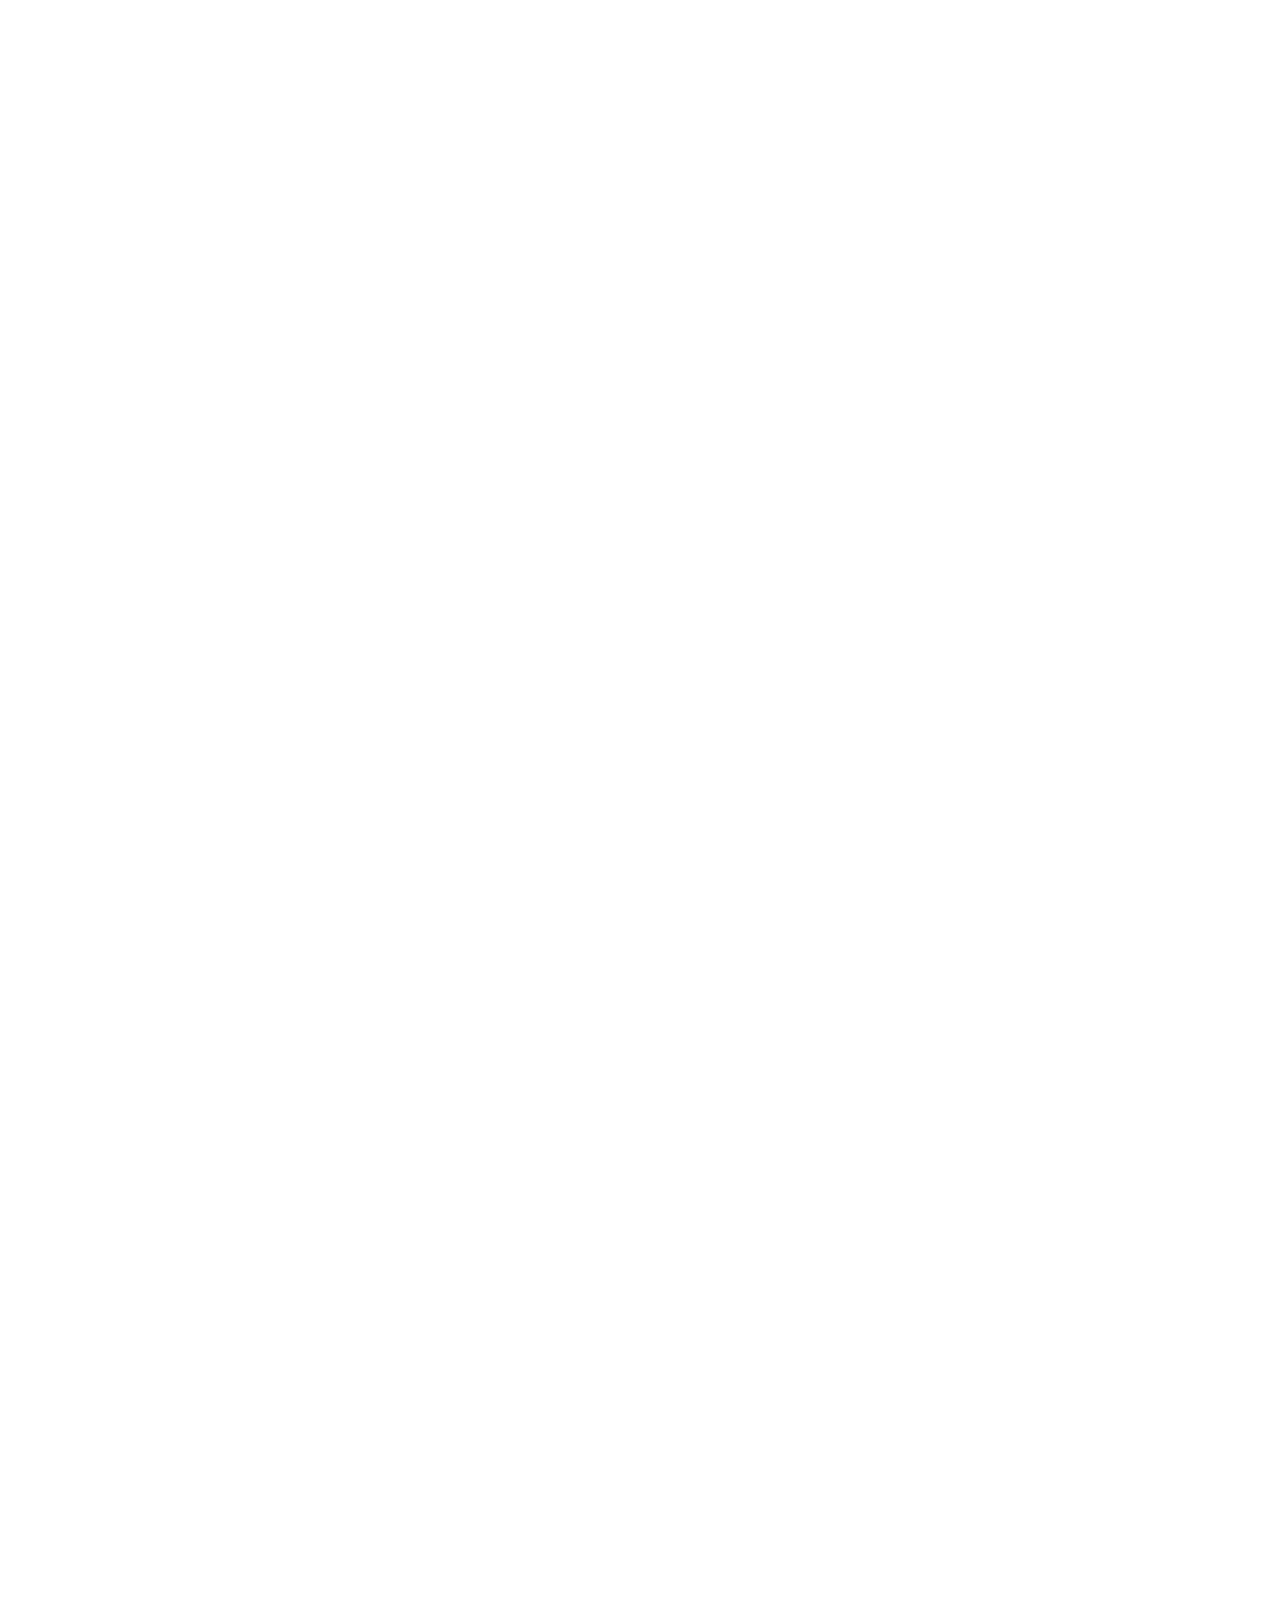
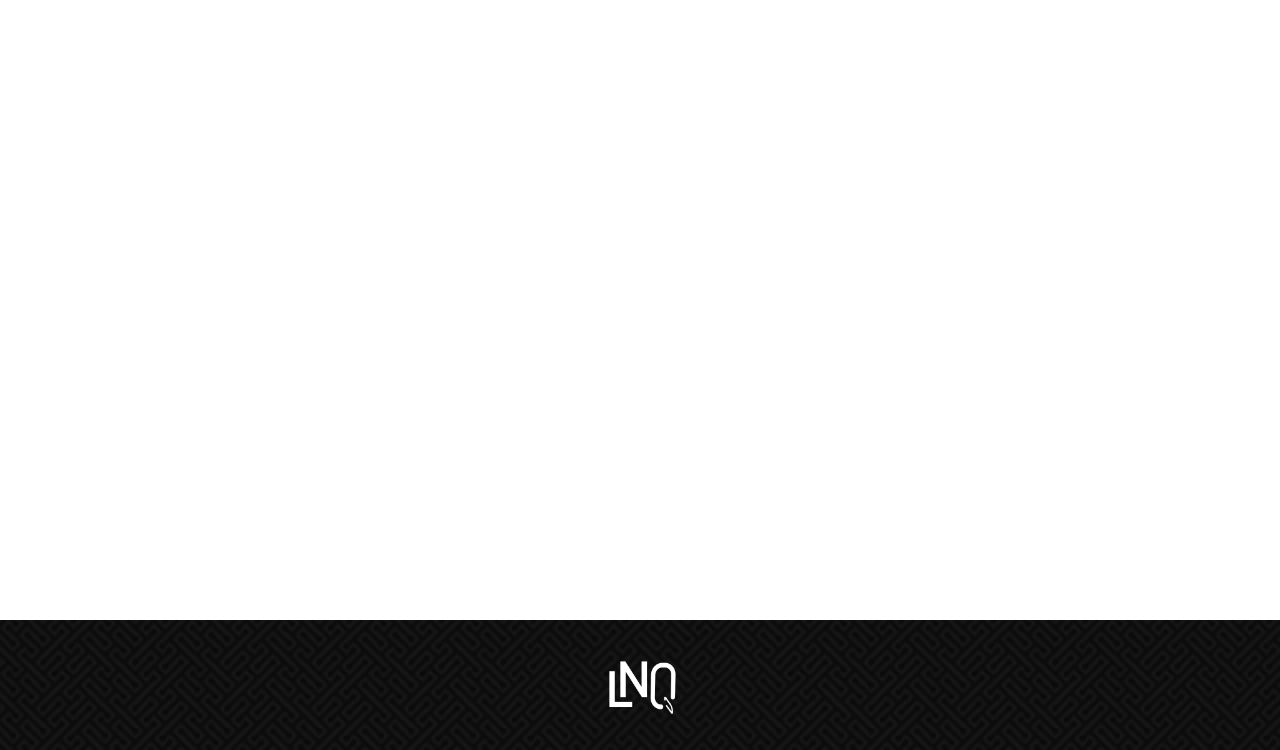
==== commit ead56827: "add jennifer's linkedin to her profile on both pages" ====
--- a/index.html
+++ b/index.html
@@ -88,7 +88,12 @@
           <div class="agile-custom-clear"></div>
         </div>
         <!--recaptcha aglignment-->
-        <div class="agile-group"><label class="agile-label"></label><div class="agile-field-xlarge agile-field"><div class='g-recaptcha' style="transform:scale(0.91);-webkit-transform:scale(0.91);transform-origin:0 0;-webkit-transform-origin:0 0; width='304px';" data-sitekey='6LeAmFUUAAAAAJow85lKl1b-ovByrue-imKLVIO1' data-callback='agileGCaptchaOnSuccess'></div></div></div>
+        <div class="animated fadeInUp delay-1s agile-group">
+            <label class="agile-label"></label>
+            <div class="agile-field-xlarge agile-field">
+                <div class='g-recaptcha' style="transform:scale(0.91);-webkit-transform:scale(0.91);transform-origin:0 0;-webkit-transform-origin:0 0; width='304px';" data-sitekey='6LeAmFUUAAAAAJow85lKl1b-ovByrue-imKLVIO1' data-callback='agileGCaptchaOnSuccess'></div>
+            </div>
+        </div>
         <!-- Button -->
         <div>
           <label>&nbsp;</label>
@@ -327,6 +332,9 @@
                     <div class="col-sm-6 leader-2">
                         <h3>Jennifer Truong</h3>
                         <span>Director of Operations</span>
+                        <div class="social-icons text-center">
+                            <a href="https://www.linkedin.com/in/jennifer-ks-truong" target="none"><img src="img/social_linkedin.png"></a>
+                        </div>                         
                         <p>Jennifer Truong is the Director of Operations of LNQ Systems and a Registered Nurse at the Miller Children’s and Women’s Hospital (Long Beach, CA) and Children’s Hospital of Orange County (Orange, CA). She is a former Operations Manager at Merrill Corp, a provider of technology-enabled platforms for secure content sharing, communications and disclosure services for regulated industries, as well as a former Site Supervisor and Senior Project Manager at RR Donnelley, a global integrated service provider of optimized multichannel marketing and business communication solutions.</p>
                         <p>Ms. Truong is an agile cross-functional team leader. Her achievements and success in the financial communications and healthcare fields have been widely recognized. She has implemented continuous improvement and 5S methodology initiatives to streamline workflows, overseen multi-million dollar site budgets, and she has been the cross-functional contact lead across multiple functional groups including investment banking, legal, accounting, and executive management. She has coordinated SEC filings, initial public offerings, mergers and acquisitions, debt transactions, annual and quarterly reports, as well as press releases published on US, European and Asian exchanges dealing with companies such as Google, HP/Compaq, TiVo, Deutsche Telekom, Edwards Life Sciences, Masimo, Satyam, and Christian Dior. She has international operations experience working in Paris, London, and Frankfurt, and in Haiti.</p>
                     </div><!-- end .col-sm-6 -->
--- a/css/lnq-styling.css
+++ b/css/lnq-styling.css
@@ -86,6 +86,14 @@
    position: relative;
    bottom: -22px;
 }
+.rc-anchor-light {
+	background: black !important;
+	color: white !important;
+}
+.g-recaptcha {
+	background: black !important;
+	color: white !important;
+}
 .social-icons a img {
 	height: 18px;
 	position: relative;
